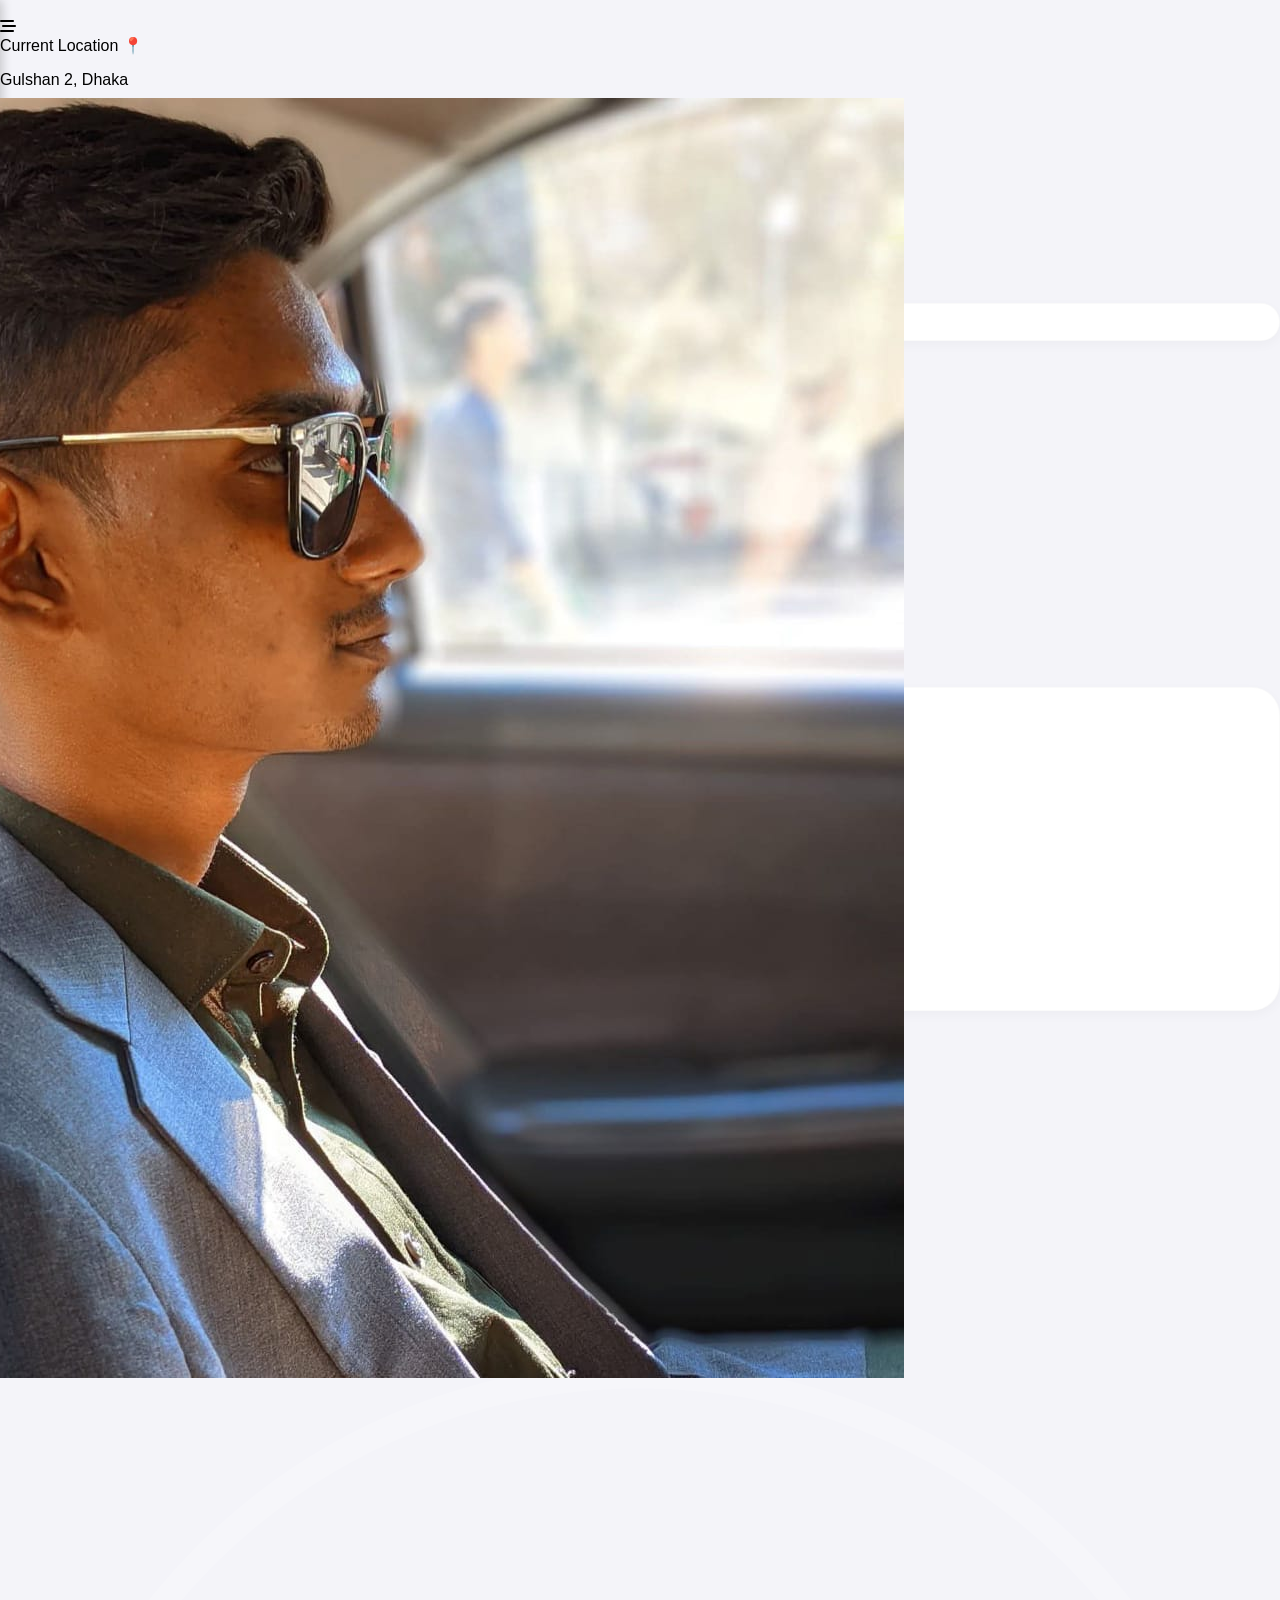
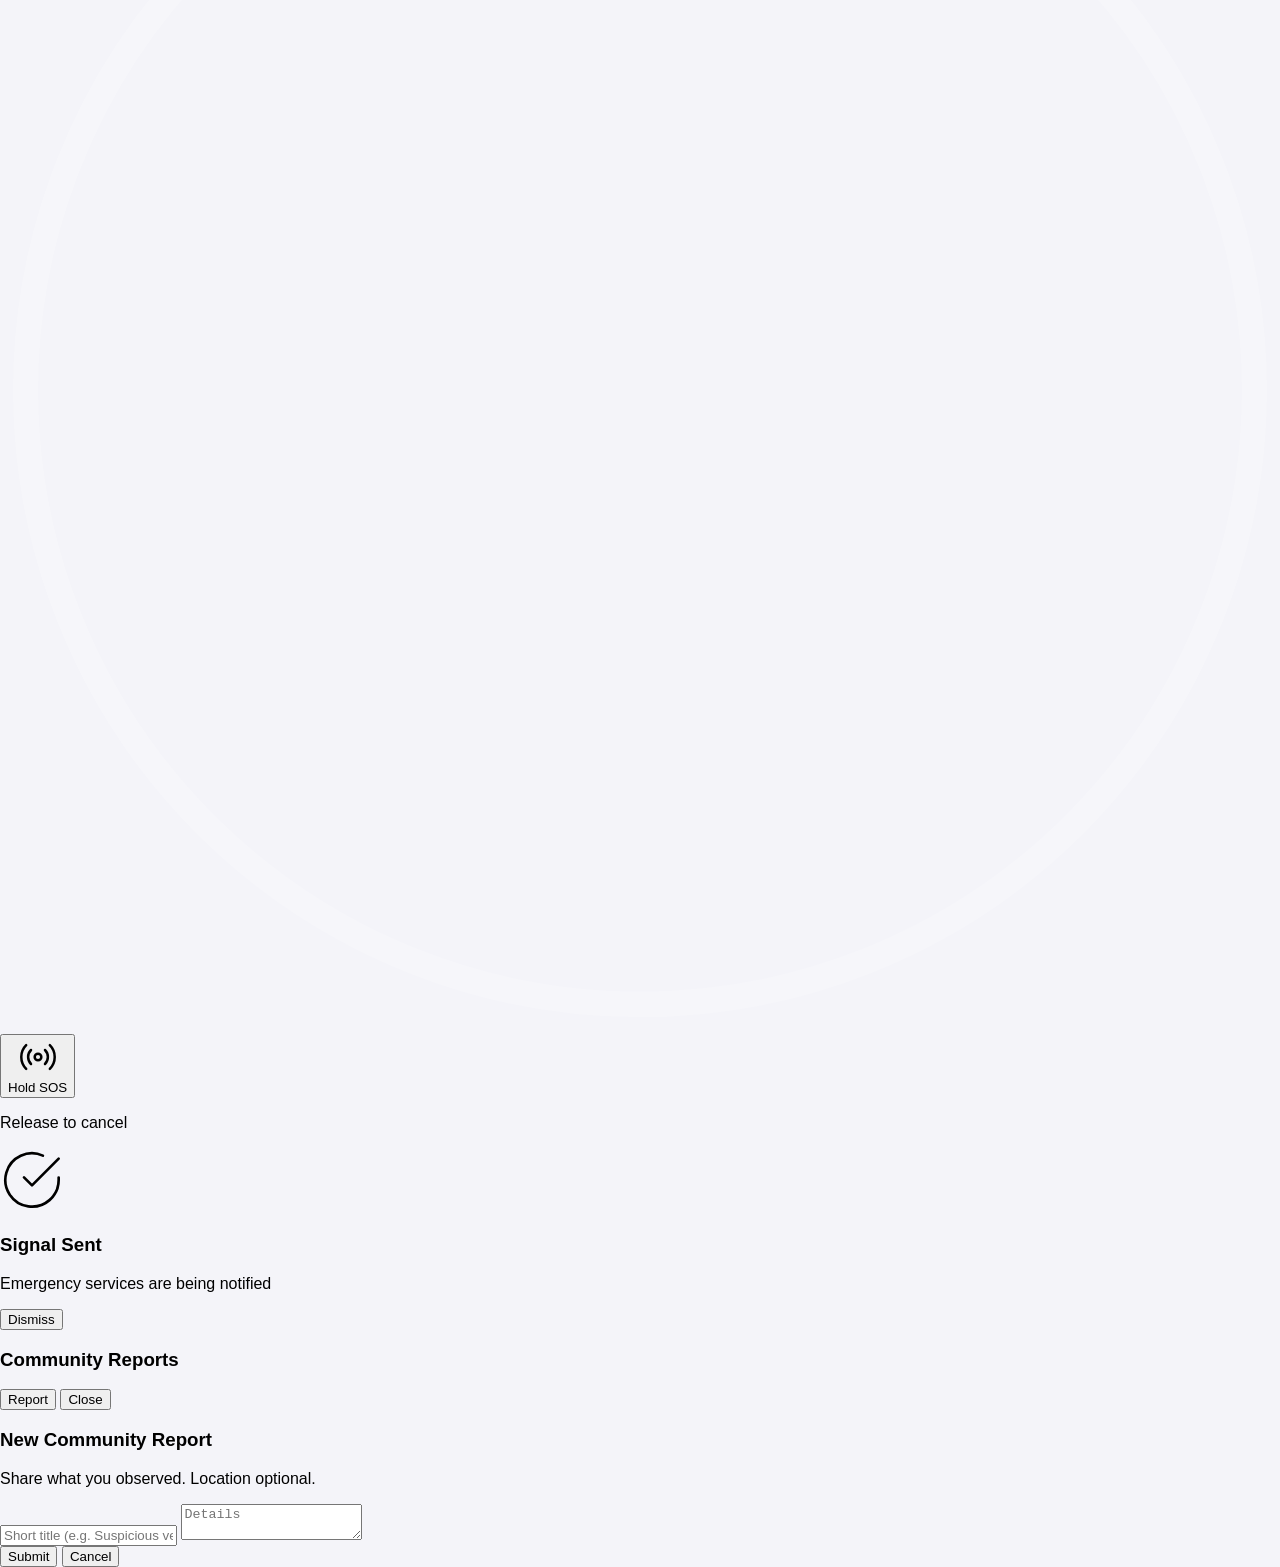
==== index.html @ ed573166 "Update index.html" ====
<!DOCTYPE html>
<html lang="en" class="light">
<head>
    <meta charset="UTF-8">
    <meta name="viewport" content="width=device-width, initial-scale=1.0, maximum-scale=1.0, user-scalable=no">
    <title>SelfProtect | Home</title>
    <link rel="shortcut icon" href="https://selfprotectapp.com/resources/common/self-p.png" type="image/x-icon">
    <script src="https://cdn.tailwindcss.com"></script>
    <link rel="stylesheet" href="https://cdnjs.cloudflare.com/ajax/libs/font-awesome/6.4.0/css/all.min.css">
    <link rel="stylesheet" href="css/style.css">
    <link rel="stylesheet" href="css/menu.css">
    <script src="js/app.js" defer></script>
    <script src="js/data.js"></script>  
    <script src="js/sidebar.js"></script>
    <!--Config For Tailwind -->
  <script>
        tailwind.config = {
            darkMode: 'class',
            theme: {
                extend: {
                    colors: {
                        primary: "#FF3B30",
                        secondary: "#1A1A1A",
                        accent: "#007AFF",
                        bgGray: "#F2F4F7"
                    },
                    borderRadius: { '3xl': '24px', '4xl': '32px' }
                }
            }
        }
    </script>
</head>
<body class="bg-bgGray dark:bg-black text-zinc-900 dark:text-white antialiased overflow-hidden">
 

    <div  class="flex left flex-col h-screen max-w-md mx-auto bg-white dark:bg-zinc-950 shadow-2xl relative overflow-hidden border-x border-zinc-100 dark:border-zinc-900">


  
  <br> 
        <!-- Header -->
        <header class="bg-white dark:bg-zinc-950 px-5 pt-4 pb-3 flex items-center justify-between sticky top-0 z-40">
            <div class="flex items-center gap-3">
    <!-- Toggle Button (Floating) -->
<div id="side-toggle" 
     onclick="toggleSideBar()" 
     class="fixed top-4 left-4 z-[110] w-12 h-12 bg-white dark:bg-zinc-900 shadow-xl shadow-blue-500/10 border border-zinc-100 dark:border-zinc-800 rounded-2xl flex items-center justify-center cursor-pointer text-zinc-600 dark:text-zinc-400 hover:text-blue-600 transition-all active:scale-90 md:hidden" 
     role="button" 
     aria-label="Toggle Navigation">
    <i class="fas fa-bars-staggered"></i>
</div>

<!-- Overlay -->
<div id="sidebar-overlay" 
     onclick="toggleSideBar()" 
     class="fixed inset-0 bg-zinc-950/40 backdrop-blur-sm z-[90] opacity-0 pointer-events-none transition-opacity duration-300 md:hidden">
</div>

<!-- Sidebar Menu -->
<nav class="sidebar fixed left-0 top-0 h-full w-72 bg-white dark:bg-zinc-950 border-r border-zinc-100 dark:border-zinc-900 z-[100] flex flex-col -translate-x-full md:translate-x-0 transition-transform duration-300 ease-in-out" id="sidebar">
    
    <!-- Branding Section -->
    <div class="px-8 py-6 flex items-center gap-3">
        <img
            src="https://selfprotectapp.com/resources/common/self-p.png"
            alt="Self Protect Logo"
            class="w-8 h-8 object-contain" >
        <span class="text-sm font-black text-zinc-900 dark:text-white uppercase tracking-wider">
            Self Protect
        </span>
    </div>

    <!-- Profile Quick Access -->
    <div class="px-6 pb-2">
        <div class="flex items-center gap-3 p-2 rounded-2xl hover:bg-zinc-100 dark:hover:bg-zinc-900 transition-colors cursor-pointer group" onclick="switchView('profile')">
            <div class="relative">
                <div class="w-10 h-10 rounded-full bg-gradient-to-tr from-blue-600 to-indigo-400 flex items-center justify-center text-white font-bold text-sm shadow-lg shadow-blue-500/20">
                   <img src="img/icon/profile/nahid.jpg" 
                     class="relative w-full h-full rounded-[38px] border-[3px] border-white dark:border-zinc-800 shadow-xl object-cover" 
                     alt="Nahid">
                </div>
                <div class="absolute bottom-0 right-0 w-3 h-3 bg-emerald-500 border-2 border-white dark:border-zinc-950 rounded-full"></div>
            </div>
            <div class="flex-1">
                <h4 class="text-sm font-black text-zinc-900 dark:text-white leading-none">NAHID</h4>
                <p class="text-[10px] text-zinc-400 font-bold uppercase mt-1 tracking-wider">Verified Responder</p>
            </div>
        </div>
    </div>

    <div class="flex-1 overflow-y-auto px-4 py-4 space-y-6">
        
        <!-- Main Navigation -->
        <div>
            <p class="px-4 text-[10px] font-black text-zinc-400 uppercase tracking-[0.2em] mb-3">Main Menu</p>
            <ul class="space-y-1">
                <li>
                    <button onclick="switchView('home')" class="w-full flex items-center gap-3 px-4 py-3 text-zinc-600 dark:text-zinc-400 hover:bg-zinc-100 dark:hover:bg-zinc-900 rounded-2xl transition-all font-bold text-sm group text-left">
                        <i class="fas fa-th-large w-5 group-hover:text-blue-600 transition-colors"></i> 
                        <span>Dashboard</span>
                    </button>
                </li>
                <li>
                    <button onclick="switchView('feed')" class="w-full flex items-center gap-3 px-4 py-3 text-zinc-600 dark:text-zinc-400 hover:bg-zinc-100 dark:hover:bg-zinc-900 rounded-2xl transition-all font-bold text-sm group text-left">
                        <i class="fas fa-rss w-5 group-hover:text-blue-600 transition-colors"></i> 
                        <span>Safety Feed</span>
                        <span class="ml-auto w-2 h-2 bg-red-500 rounded-full"></span>
                    </button>
                </li>
                <li>
                    <button onclick="switchView('messenger')" class="w-full flex items-center gap-3 px-4 py-3 text-zinc-600 dark:text-zinc-400 hover:bg-zinc-100 dark:hover:bg-zinc-900 rounded-2xl transition-all font-bold text-sm group text-left">
                        <i class="fas fa-comment-dots w-5 group-hover:text-blue-600 transition-colors"></i> 
                        <span>Messages</span>
                    </button>
                </li>
            </ul>
        </div>

        <!-- System & Privacy Section -->
        <div>
            <p class="px-4 text-[10px] font-black text-zinc-400 uppercase tracking-[0.2em] mb-3">Help & Settings</p>
            <ul class="space-y-1">
                <li>
                    <button onclick="switchView('settings')" class="w-full flex items-center gap-3 px-4 py-3 text-zinc-600 dark:text-zinc-400 hover:bg-zinc-100 dark:hover:bg-zinc-900 rounded-2xl transition-all font-bold text-sm group text-left">
                        <i class="fas fa-cog w-5 group-hover:text-zinc-900 dark:group-hover:text-white transition-colors"></i> 
                        <span>Settings & Privacy</span>
                    </button>
                </li>
                <li>
                    <button class="w-full flex items-center gap-3 px-4 py-3 text-zinc-600 dark:text-zinc-400 hover:bg-zinc-100 dark:hover:bg-zinc-900 rounded-2xl transition-all font-bold text-sm group text-left">
                        <i class="fas fa-question-circle w-5 group-hover:text-zinc-900 dark:group-hover:text-white transition-colors"></i> 
                        <span>Help & Support</span>
                    </button>
                </li>
                <li>
                    <button class="w-full flex items-center gap-3 px-4 py-3 text-zinc-600 dark:text-zinc-400 hover:bg-zinc-100 dark:hover:bg-zinc-900 rounded-2xl transition-all font-bold text-sm group text-left">
                        <i class="fas fa-moon w-5 group-hover:text-zinc-900 dark:group-hover:text-white transition-colors"></i> 
                        <span>Display & Accessibility</span>
                    </button>
                </li>
            </ul>
        </div>
    </div>

    <!-- Footer Action -->
    <div class="p-4 border-t border-zinc-100 dark:border-zinc-900">
        <button onclick="handleLogout()" class="w-full flex items-center gap-3 px-4 py-4 text-red-500 hover:bg-red-50 dark:hover:bg-red-500/10 rounded-2xl transition-all font-bold text-sm">
            <div class="w-8 h-8 rounded-full bg-red-100 dark:bg-red-500/20 flex items-center justify-center">
                <i class="fas fa-sign-out-alt"></i>
            </div>
            <span>Log Out</span>
        </button>
        <p class="text-center text-[9px] font-black text-zinc-400 uppercase tracking-tighter mt-4">
            SafetyNet v2.4.0 • 2025
        </p>
    </div>
</nav>

<script>
    function toggleSideBar() {
        const sidebar = document.getElementById('sidebar');
        const overlay = document.getElementById('sidebar-overlay');
        if (!sidebar) return;
        
        const isOpen = sidebar.classList.contains('translate-x-0');

        if (isOpen) {
            sidebar.classList.remove('translate-x-0');
            sidebar.classList.add('-translate-x-full');
            if (overlay) overlay.classList.add('opacity-0', 'pointer-events-none');
        } else {
            sidebar.classList.remove('-translate-x-full');
            sidebar.classList.add('translate-x-0');
            if (overlay) overlay.classList.remove('opacity-0', 'pointer-events-none');
        }
    }

    function handleLogout() {
        const confirmed = confirm("Are you sure you want to log out?");
        if (confirmed) {
            console.log("User logged out");
        }
    }

    /**
     * Updated switchView function to be more robust.
     * It looks for sections with class 'view' and IDs like 'view-dashboard', 'view-explore', etc.
     */
    function switchView(viewId) {
        console.log("Switching to view:", viewId);
        
        // 1. Hide all elements with the class 'view'
        const allViews = document.querySelectorAll('.view');
        allViews.forEach(v => {
            v.classList.add('hidden');
            // Support for apps using style display instead of Tailwind hidden class
            v.style.display = 'none'; 
        });

        // 2. Show the target view
        const target = document.getElementById('view-' + viewId) || document.getElementById(viewId);
        if (target) {
            target.classList.remove('hidden');
            target.style.display = 'block'; // Or whatever your default display is
            
            // Scroll to top of the new view
            window.scrollTo({ top: 0, behavior: 'smooth' });
        } else {
            console.warn("View not found: " + viewId);
        }
        
        // 3. Auto-close sidebar on mobile after selecting a view
        if (window.innerWidth < 768) {
            const sidebar = document.getElementById('sidebar');
            if (sidebar && sidebar.classList.contains('translate-x-0')) {
                toggleSideBar();
            }
        }
    }
</script>

    <!-- Page Content -->
 

              
                <div onclick="switchView('explore')" role="button" tabindex="0" style="cursor:pointer">
                    <div class="flex items-center gap-1">
                        <span class="text-[10px] font-bold text-zinc-400 uppercase tracking-tighter">Current Location</span>
                        <span>📍</span>
                    </div>
                    <p id="headerLocation" class="text-sm font-extrabold text-zinc-900 dark:text-white leading-tight">Gulshan 2, Dhaka</p>
                </div>
            </div>

         
            <!-- Toast container (kept separate) -->
            <div class="flex gap-2">
<button onclick="switchView('messenger')" class="w-10 h-10 rounded-full bg-zinc-50 dark:bg-zinc-900 flex items-center justify-center relative tap-active" aria-label="Notifications">
                    <i class="fas fa-message text-zinc-600 dark:text-zinc-400"></i>
                    <span id="notifBadge" class="absolute top-3 right-3 w-2 h-2 bg-primary rounded-full border-2 border-white dark:border-zinc-950"></span>
                </button>

                  <button onclick="switchView('notifications') " class="w-10 h-10 rounded-full bg-zinc-50 dark:bg-zinc-900 flex items-center justify-center relative tap-active" aria-label="Notifications">
                    <i class="far fa-bell text-zinc-600 dark:text-zinc-400"></i>
                    <span id="notifBadge" class="absolute top-3 right-3 w-2 h-2 bg-primary rounded-full border-2 border-white dark:border-zinc-950"></span>
                </button>
                <button onclick="switchView('settings')" class="w-10 h-10 rounded-full bg-zinc-50 dark:bg-zinc-900 flex items-center justify-center relative tap-active" aria-label="Notifications">
                    <i class="fas fa-gear text-zinc-600 dark:text-zinc-400"></i>
                    <span id="notifBadge" class="absolute top-3 right-3 w-2 h-2 bg-primary rounded-full border-2 border-white dark:border-zinc-950"></span>
                </button>
              
            </div>
        </header>

        <!-- Dynamic Views Container -->
        <main class="flex-1 overflow-y-auto no-scrollbar pb-32 px-5">
            
            <!-- VIEW: PROFILE -->
                  <section id="view-profile" class="view py-4">
            
            <!-- AVATAR DESIGN ( Style Highlight) -->
            <div class="relative w-28 h-28 mx-auto mb-5">
                <div class="absolute inset-0 bg-primary/20 rounded-[40px] blur-xl"></div>
                <img src="img/icon/profile/nahid.jpg" 
                     class="relative w-full h-full rounded-[38px] border-[3px] border-white dark:border-zinc-800 shadow-xl object-cover" 
                     alt="Nahid">
                <button class="absolute -bottom-1 -right-1 bg-primary text-white w-9 h-9 rounded-xl flex items-center justify-center border-[3px] border-white dark:border-[#0A0A0A] shadow-md tap-active">
                    <i class="fas fa-camera text-[10px]"></i>
                </button>
            </div>
            
            <h2 class="text-2xl font-black tracking-tight mb-1 " align="center">Nahid</h2>
            <div class="flex items-center justify-center gap-2 mb-8">
                <div class="flex items-center gap-1.5 bg-zinc-100 dark:bg-zinc-900 px-3 py-1.5 rounded-full">
                    <i class="fas fa-crown text-[10px] text-yellow-500"></i>
                    <span class="text-[10px] font-black text-zinc-500 uppercase tracking-widest">Elite Badge</span>
                </div>
            </div>
            
            <!-- QUICK SERVICE STATS -->
            <div class="grid grid-cols-4 gap-2 mb-8">
                <div class="text-center">
                    <p class="text-lg font-black tracking-tighter">128</p>
                    <p class="text-[9px] font-bold text-zinc-400 uppercase">Alerts</p>
                </div>
                <div class="text-center border-l border-zinc-100 dark:border-zinc-800">
                    <p class="text-lg font-black tracking-tighter">4.9</p>
                    <p class="text-[9px] font-bold text-zinc-400 uppercase">Rating</p>
                </div>
                <div class="text-center border-l border-zinc-100 dark:border-zinc-800">
                    <p class="text-lg font-black tracking-tighter">1.4s</p>
                    <p class="text-[9px] font-bold text-zinc-400 uppercase">Latency</p>
                </div>
                <div class="text-center border-l border-zinc-100 dark:border-zinc-800">
                    <p class="text-lg font-black tracking-tighter">#42</p>
                    <p class="text-[9px] font-bold text-zinc-400 uppercase">Global</p>
                </div>
            </div>

            <!-- PERFORMANCE ANALYTICS (Horizontal Scroll) -->
            <div class="text-left mb-8">
                <h3 class="text-[11px] font-extrabold uppercase tracking-[0.15em] text-zinc-400 px-1 mb-4">Activity Insights</h3>
                <div class="flex gap-4 overflow-x-auto custom-scrollbar pb-4 -mx-1 px-1">
                    <div class="flex-none w-64 p-5 bg-zinc-900 text-white rounded-[32px] shadow-lg relative overflow-hidden group">
                        <div class="absolute -right-4 -top-4 w-24 h-24 bg-primary/20 rounded-full blur-2xl"></div>
                        <p class="text-[10px] font-bold opacity-60 uppercase mb-2">Safety Score</p>
                        <div class="flex items-end justify-between">
                            <p class="text-4xl font-black">98.4<span class="text-sm font-bold opacity-40 ml-1">%</span></p>
                            <div class="text-right">
                                <p class="text-[10px] font-black text-emerald-400">+2.4%</p>
                                <p class="text-[8px] font-medium opacity-40 uppercase">vs last week</p>
                            </div>
                        </div>
                    </div>
                    <div class="flex-none w-48 p-5 bg-white dark:bg-zinc-900 border border-zinc-100 dark:border-zinc-800 rounded-[32px] shadow-sm">
                        <p class="text-[10px] font-bold text-zinc-400 uppercase mb-2">Response Time</p>
                        <p class="text-2xl font-black">1.42s</p>
                        <div class="w-full bg-zinc-100 dark:bg-zinc-800 h-1.5 rounded-full mt-3">
                            <div class="bg-primary h-full w-[85%] rounded-full"></div>
                        </div>
                    </div>
                </div>
            </div>

            <!-- SERVICE OPTIONS -->
            <div class="text-left space-y-3 mb-8">
                <h3 class="text-[11px] font-extrabold uppercase tracking-[0.15em] text-zinc-400 px-1 mb-4">Core Services</h3>
                
                <div class="grid grid-cols-1 gap-3">
                    <button class="w-full p-4 bg-white dark:bg-zinc-900 rounded-[28px] border border-zinc-100 dark:border-zinc-800 flex items-center justify-between tap-active shadow-sm">
                        <div class="flex items-center gap-4">
                            <div class="w-12 h-12 rounded-2xl bg-orange-50 dark:bg-orange-950/30 text-orange-500 flex items-center justify-center service-icon">
                                <i class="fas fa-file-shield text-lg"></i>
                            </div>
                            <div>
                                <p class="text-sm font-bold tracking-tight">Incident Logs</p>
                                <p class="text-[10px] text-zinc-400 font-medium">History of all alerts & reports</p>
                            </div>
                        </div>
                        <i class="fas fa-chevron-right text-[10px] text-zinc-300"></i>
                    </button>

                    <button class="w-full p-4 bg-white dark:bg-zinc-900 rounded-[28px] border border-zinc-100 dark:border-zinc-800 flex items-center justify-between tap-active shadow-sm">
                        <div class="flex items-center gap-4">
                            <div class="w-12 h-12 rounded-2xl bg-emerald-50 dark:bg-emerald-950/30 text-emerald-500 flex items-center justify-center service-icon">
                                <i class="fas fa-map-marked-alt text-lg"></i>
                            </div>
                            <div>
                                <p class="text-sm font-bold tracking-tight">Trusted Geozones</p>
                                <p class="text-[10px] text-zinc-400 font-medium">Auto-safety in home/work zones</p>
                            </div>
                        </div>
                        <i class="fas fa-chevron-right text-[10px] text-zinc-300"></i>
                    </button>
                </div>
            </div>

            <!-- PROFILE SETTINGS & EDIT (NEW SECTION) -->
            <div class="text-left space-y-3 mb-8">
                <div class="flex items-center justify-between px-1 mb-4">
                    <h3 class="text-[11px] font-extrabold uppercase tracking-[0.15em] text-zinc-400">Profile Settings</h3>
                    <button class="text-[10px] font-bold text-accent uppercase tracking-wider">Update All</button>
                </div>
                
                <div class="grid grid-cols-1 gap-3">
                    <!-- Edit Personal Info -->
                    <button class="w-full p-4 bg-white dark:bg-zinc-900 rounded-[28px] border border-zinc-100 dark:border-zinc-800 flex items-center justify-between tap-active shadow-sm">
                        <div class="flex items-center gap-4">
                            <div class="w-12 h-12 rounded-2xl bg-zinc-50 dark:bg-zinc-800 text-zinc-600 dark:text-zinc-400 flex items-center justify-center">
                                <i class="fas fa-user-edit text-lg"></i>
                            </div>
                            <div class="text-left">
                                <p class="text-sm font-bold tracking-tight">Personal Information</p>
                                <p class="text-[10px] text-zinc-400 font-medium">Edit name, phone, and email</p>
                            </div>
                        </div>
                        <i class="fas fa-chevron-right text-[10px] text-zinc-300"></i>
                    </button>

                    <!-- Account Security -->
                    <button class="w-full p-4 bg-white dark:bg-zinc-900 rounded-[28px] border border-zinc-100 dark:border-zinc-800 flex items-center justify-between tap-active shadow-sm">
                        <div class="flex items-center gap-4">
                            <div class="w-12 h-12 rounded-2xl bg-zinc-50 dark:bg-zinc-800 text-zinc-600 dark:text-zinc-400 flex items-center justify-center">
                                <i class="fas fa-key text-lg"></i>
                            </div>
                            <div class="text-left">
                                <p class="text-sm font-bold tracking-tight">Security & Password</p>
                                <p class="text-[10px] text-zinc-400 font-medium">Update password & 2FA</p>
                            </div>
                        </div>
                        <i class="fas fa-chevron-right text-[10px] text-zinc-300"></i>
                    </button>
                </div>
            </div>

            <!-- PREMIUM PROMO -->
            <div class="relative overflow-hidden p-6 bg-primary rounded-[35px] mb-8 tap-active shadow-xl shadow-primary/20 group">
                <div class="absolute -right-4 -top-4 w-32 h-32 bg-white/20 rounded-full blur-2xl"></div>
                <div class="relative z-10 flex items-center justify-between text-white">
                    <div class="text-left">
                        <p class="text-[10px] font-black uppercase tracking-widest opacity-80 mb-1">Protection Upgrade</p>
                        <p class="text-xl font-black">SelfProtect Premium</p>
                        <p class="text-[10px] font-bold opacity-70 mt-1">Unlock 24/7 Dedicated Monitoring</p>
                    </div>
                    <div class="w-12 h-12 bg-white/20 rounded-2xl flex items-center justify-center backdrop-blur-md">
                        <i class="fas fa-arrow-right"></i>
                    </div>
                </div>
            </div>

            <!-- BRANDING & PARTNER SECTION -->
            <div class="mt-12 py-8 border-t border-zinc-100 dark:border-zinc-900">
                <div class="flex flex-col items-center">
                    <div class="flex items-center gap-2 mb-4">
                        <div class="w-6 h-6 bg-gray rounded flex items-center justify-center shadow-lg shadow-primary/20">
                        <img width="20px" height="20px" src="https://selfprotectapp.com/resources/common/self-p.png
                            " alt="SelfProtect logo">
                        </div>
                        <p class="text-sm font-black face-agra tracking-tighter uppercase "> Self Protect  </p>
                    </div>
                    
                    <p class="text-[10px] text-zinc-400 font-medium max-w-[200px] leading-relaxed mb-6">
                       Emergency Public Safety App
                    </p>
                    
                    <!-- <div class="flex items-center gap-6 opacity-20 grayscale mb-6">
                        <i class="fab fa-apple text-xl"></i>
                        <i class="fab fa-google-play text-lg"></i>
                        <i class="fas fa-shield-halved text-lg"></i>
                    </div> -->
<!--social media-->
                    <div class="flex items-center gap-6 opacity-20 grayscale mb-6">
                        <a href="https://www.facebook.com/SelfProtectApp" target="_blank">
                          <i class="fab fa-facebook text-xl">   </i> 
                        </a> 

                        <a href="https://www.instagram.com/selfprotectapp" target="_blank">
                            <i class="fab fa-instagram text-lg"></i>
                        </a>
                        <a href="https://www.selfprotectapp.com" target="_blank">
                            <i class="fas fa-globe text-lg"></i>
                        </a>
                    </div>
                    <div class="bg-zinc-50 dark:bg-zinc-900/50 px-4 py-2 rounded-full border border-zinc-100 dark:border-zinc-800">
                        <p class="text-[8px] font-bold text-zinc-400 tracking-[0.2em] uppercase">Trusted by 10k+ Users </p>
                    </div>

                    <br>

                  <div class="bg-zinc-50 dark:bg-zinc-900/50 px-6 py-2 rounded-full border border-zinc-100 dark:border-zinc-800">
  <a href="https://www.winkytech.com" class="flex items-center gap-2">
    <span class="font-bold text-[8px] text-zinc-400 tracking-[0.2em] uppercase">
      Developed By
    </span>
    <img
      src="img/icon/winkylogo.jpg"
      alt="Winky Tech Limited"
      class="w-6 h-6 object-contain"
    />
  </a>
</div>

                </div>
            </div>

            <!-- <button class="w-full p-4 mt-8 text-zinc-300 font-bold uppercase text-[9px] tracking-[0.3em] hover:text-primary transition-colors">
                Logout
            </button> -->
            
            <p class="mt-6 text-[8px] font-medium text-zinc-300 uppercase tracking-widest opacity-40">Version 4.2.1 • Build 12212025-1202</p>

        </section>
<!-- VIEW: TACTICAL MESSENGER -->
<section id="view-messenger" class="view py-4">
    <div class="flex items-center justify-between mb-8">
        <div>
            <h2 class="text-2xl font-black italic uppercase leading-none mb-1 text-zinc-900 dark:text-white">Messenger</h2>
            <p class="text-[10px] font-bold text-zinc-400 uppercase tracking-widest">End-to-End Encrypted Comms</p>
        </div>
        <div class="flex gap-2">
            <button class="w-10 h-10 bg-zinc-100 dark:bg-zinc-800 rounded-2xl flex items-center justify-center text-zinc-500 tap-active">
                <i class="fas fa-search text-xs"></i>
            </button>
            <button class="w-10 h-10 bg-emerald-500 text-white rounded-2xl flex items-center justify-center tap-active shadow-lg shadow-emerald-500/20">
                <i class="fas fa-edit text-xs"></i>
            </button>
        </div>
    </div>

    <!-- Active Conversations List -->
    <div class="space-y-1 mb-8">
        <p class="text-[10px] font-black text-zinc-400 uppercase tracking-widest px-4 mb-3">Priority Channels</p>
        
        <!-- Group Chat -->
        <div class="bg-emerald-50 dark:bg-emerald-900/10 p-4 rounded-[32px] border border-emerald-100 dark:border-emerald-800/50 flex items-center gap-4 tap-active">
            <div class="relative">
                <div class="w-12 h-12 bg-emerald-500 rounded-[20px] flex items-center justify-center text-white text-lg">
                    <i class="fas fa-users"></i>
                </div>
                <div class="absolute -top-1 -right-1 w-5 h-5 bg-red-600 border-2 border-white dark:border-zinc-900 rounded-full flex items-center justify-center text-[8px] font-black text-white">3</div>
            </div>
            <div class="flex-1 overflow-hidden">
                <div class="flex justify-between items-center mb-1">
                    <h3 class="text-sm font-black text-zinc-900 dark:text-white truncate">Family Circle</h3>
                    <span class="text-[9px] font-bold text-emerald-600 uppercase">Live</span>
                </div>
                <p class="text-[11px] text-zinc-500 truncate font-medium">John: Just checked the perimeter, all clear.</p>
            </div>
        </div>

        <!-- Direct Contact -->
        <div class="p-4 rounded-[32px] flex items-center gap-4 tap-active hover:bg-zinc-50 dark:hover:bg-zinc-800/50 transition-colors">
            <div class="relative">
                <img src="https://api.dicebear.com/7.x/avataaars/svg?seed=Marcus" class="w-12 h-12 rounded-[20px] bg-zinc-100">
                <div class="absolute bottom-0 right-0 w-3 h-3 bg-red-500 border-2 border-white dark:border-zinc-900 rounded-full"></div>
            </div>
            <div class="flex-1 overflow-hidden">
                <div class="flex justify-between items-center mb-1">
                    <h3 class="text-sm font-black text-zinc-900 dark:text-white truncate">Marcus V.</h3>
                    <span class="text-[9px] font-bold text-zinc-400">14:02</span>
                </div>
                <p class="text-[11px] text-red-500 font-bold italic truncate">SOS: I need backup at Sector 4!</p>
            </div>
        </div>

        <!-- Direct Contact -->
        <div class="p-4 rounded-[32px] flex items-center gap-4 tap-active hover:bg-zinc-50 dark:hover:bg-zinc-800/50 transition-colors">
            <div class="relative">
                <img src="https://api.dicebear.com/7.x/avataaars/svg?seed=Elena" class="w-12 h-12 rounded-[20px] bg-zinc-100">
                <div class="absolute bottom-0 right-0 w-3 h-3 bg-zinc-300 border-2 border-white dark:border-zinc-900 rounded-full"></div>
            </div>
            <div class="flex-1 overflow-hidden">
                <div class="flex justify-between items-center mb-1">
                    <h3 class="text-sm font-black text-zinc-900 dark:text-white truncate">Elena Rodriguez</h3>
                    <span class="text-[9px] font-bold text-zinc-400">09:15</span>
                </div>
                <p class="text-[11px] text-zinc-400 truncate font-medium">Thanks for the supplies earlier.</p>
            </div>
        </div>
    </div>

    <!-- Active Chat Preview (Simulated Window) -->
    <div class="bg-white dark:bg-zinc-900 rounded-[40px] border border-zinc-100 dark:border-zinc-800 shadow-2xl overflow-hidden flex flex-col h-[400px]">
        <!-- Chat Header -->
        <div class="p-4 border-b border-zinc-100 dark:border-zinc-800 flex items-center gap-3">
            <img src="https://api.dicebear.com/7.x/avataaars/svg?seed=Sarah" class="w-8 h-8 rounded-full bg-zinc-100">
            <div>
                <p class="text-xs font-black text-zinc-900 dark:text-white uppercase italic">Sarah Jenkins</p>
                <p class="text-[8px] font-bold text-emerald-500 uppercase tracking-widest">Online • Encrypted</p>
            </div>
        </div>

        <!-- Chat History -->
        <div class="flex-1 p-6 space-y-4 overflow-y-auto scrollbar-hide">
            <div class="flex flex-col items-start gap-1">
                <div class="bg-zinc-100 dark:bg-zinc-800 p-4 rounded-[20px] chat-bubble-received max-w-[80%]">
                    <p class="text-xs font-medium text-zinc-700 dark:text-zinc-300">Are you safely back at the shelter? The storm is picking up.</p>
                </div>
                <span class="text-[8px] font-bold text-zinc-400 px-2">14:20</span>
            </div>

            <div class="flex flex-col items-end gap-1">
                <div class="bg-zinc-900 dark:bg-emerald-600 p-4 rounded-[20px] chat-bubble-sent max-w-[80%]">
                    <p class="text-xs font-medium text-white">Yes, just arrived. I have enough supplies for 48 hours.</p>
                </div>
                <div class="flex items-center gap-1 px-2">
                    <span class="text-[8px] font-bold text-zinc-400">14:21</span>
                    <i class="fas fa-check-double text-[8px] text-emerald-500"></i>
                </div>
            </div>
        </div>

        <!-- Chat Input -->
        <div class="p-4 bg-zinc-50 dark:bg-zinc-800/50">
            <div class="flex gap-2">
                <button class="w-10 h-10 rounded-2xl bg-white dark:bg-zinc-900 text-zinc-400 flex items-center justify-center tap-active border border-zinc-100 dark:border-zinc-700">
                    <i class="fas fa-paperclip text-xs"></i>
                </button>
                <div class="flex-1 relative">
                    <input type="text" placeholder="Send tactical data..." class="w-full bg-white dark:bg-zinc-900 py-3 px-5 rounded-[20px] text-xs font-bold border border-zinc-100 dark:border-zinc-700 outline-none focus:border-emerald-500 transition-colors">
                </div>
                <button class="w-10 h-10 rounded-2xl bg-zinc-900 dark:bg-emerald-500 text-white flex items-center justify-center tap-active">
                    <i class="fas fa-paper-plane text-xs"></i>
                </button>
            </div>
            <!-- Quick Action Shortcuts -->
            <div class="flex gap-2 mt-3 overflow-x-auto scrollbar-hide">
                <button class="shrink-0 px-3 py-1.5 bg-red-100 dark:bg-red-950/30 text-red-600 rounded-full text-[8px] font-black uppercase italic border border-red-200 dark:border-red-900/30">Quick SOS</button>
                <button class="shrink-0 px-3 py-1.5 bg-zinc-200 dark:bg-zinc-700 text-zinc-600 dark:text-zinc-300 rounded-full text-[8px] font-black uppercase italic">Send Location</button>
                <button class="shrink-0 px-3 py-1.5 bg-zinc-200 dark:bg-zinc-700 text-zinc-600 dark:text-zinc-300 rounded-full text-[8px] font-black uppercase italic">Safe Status</button>
            </div>
        </div>
    </div>
</section>
<!-- VIEW: EMERGENCY PROTOCOL -->
<section id="view-emergency" class="view py-4">
    <div class="flex items-center justify-between mb-8">
        <div>
            <h2 class="text-2xl font-black italic uppercase leading-none mb-1 text-red-600">Emergency Protocol</h2>
            <p class="text-[10px] font-bold text-zinc-400 uppercase tracking-widest">Emergency & SOS Hub</p>
        </div>
        <div class="flex gap-2">
             <button class="w-10 h-10 bg-zinc-100 dark:bg-zinc-800 rounded-2xl flex items-center justify-center text-zinc-500 tap-active">
                <i class="fas fa-plus text-xs"></i>
            </button>
        </div>
    </div>

    <!-- Active Emergencies in Network -->
    <div class="mb-8">
        <p class="text-[10px] font-black text-zinc-400 uppercase tracking-widest mb-4">Live Status (Network)</p>
        <div class="bg-red-50 dark:bg-red-950/20 p-6 rounded-[32px] border border-red-100 dark:border-red-900/30 flex items-center gap-5">
            <div class="w-16 h-16 rounded-full border-4 border-red-500 pulse-safety p-1">
                <img src="https://api.dicebear.com/7.x/avataaars/svg?seed=Marcus" class="w-full h-full rounded-full bg-zinc-200">
            </div>
            <div class="flex-1">
                <div class="flex items-center justify-between">
                    <h3 class="text-md font-black italic uppercase text-red-600">Marcus V.</h3>
                    <span class="text-[9px] font-black bg-red-600 text-white px-2 py-0.5 rounded-full animate-pulse">SOS ACTIVE</span>
                </div>
                <p class="text-[10px] font-bold text-zinc-500 mt-1">Location: Central Station Area</p>
                <div class="flex gap-2 mt-3">
                    <button class="flex-1 bg-red-600 text-white py-2 rounded-xl text-[9px] font-black uppercase italic">Go</button>
                    <button class="flex-1 bg-zinc-900 text-white py-2 rounded-xl text-[9px] font-black uppercase italic">Call Unit</button>
                </div>
            </div>
        </div>
    </div>

    <!-- Emergency Contacts Manager -->
    <div class="mb-8">
        <div class="flex items-center justify-between mb-4">
            <p class="text-[10px] font-black text-zinc-400 uppercase tracking-widest">Guardians (Managed)</p>
            <span class="text-[9px] font-bold text-zinc-400">2/5 Slots Used</span>
        </div>
        <div class="space-y-3">
            <div class="bg-white dark:bg-zinc-900 p-4 rounded-[28px] border border-zinc-100 dark:border-zinc-800 flex items-center justify-between group">
                <div class="flex items-center gap-4">
                    <img src="https://api.dicebear.com/7.x/avataaars/svg?seed=John" class="w-10 h-10 rounded-full bg-zinc-100">
                    <div>
                        <p class="text-sm font-black text-zinc-900 dark:text-white">John Jenkins</p>
                        <p class="text-[9px] font-bold text-zinc-400 uppercase">Spouse • Medical POA</p>
                    </div>
                </div>
                <button class="text-zinc-300 hover:text-red-500 transition-colors tap-active p-2">
                    <i class="fas fa-trash-alt text-xs"></i>
                </button>
            </div>
            <div class="bg-white dark:bg-zinc-900 p-4 rounded-[28px] border border-zinc-100 dark:border-zinc-800 flex items-center justify-between group">
                <div class="flex items-center gap-4">
                    <img src="https://api.dicebear.com/7.x/avataaars/svg?seed=Elena" class="w-10 h-10 rounded-full bg-zinc-100">
                    <div>
                        <p class="text-sm font-black text-zinc-900 dark:text-white">Elena Rodriguez</p>
                        <p class="text-[9px] font-bold text-zinc-400 uppercase">Family • Emergency Contact</p>
                    </div>
                </div>
                <button class="text-zinc-300 hover:text-red-500 transition-colors tap-active p-2">
                    <i class="fas fa-trash-alt text-xs"></i>
                </button>
            </div>
        </div>
    </div>

    <!-- Alert Actions -->
    <div class="grid grid-cols-2 gap-4">
        <button class="bg-zinc-100 dark:bg-zinc-800 p-6 rounded-[32px] text-center tap-active group">
            <div class="w-10 h-10 bg-zinc-200 dark:bg-zinc-700 rounded-full flex items-center justify-center mx-auto mb-3 text-zinc-600 group-hover:bg-emerald-500 group-hover:text-white transition-all">
                <i class="fas fa-bullhorn text-sm"></i>
            </div>
            <p class="text-[9px] font-black uppercase tracking-widest text-zinc-500">Silent Report</p>
        </button>
        <button class="bg-red-600 p-6 rounded-[32px] text-center tap-active shadow-xl shadow-red-600/30">
            <div class="w-10 h-10 bg-white/20 rounded-full flex items-center justify-center mx-auto mb-3 text-white">
                <i class="fas fa-exclamation-triangle text-sm"></i>
            </div>
            <p class="text-[9px] font-black uppercase tracking-widest text-white">Trigger SOS</p>
        </button>
    </div>
</section>



<!-- VIEW: COMMUNITY HUB -->
<section id="view-community" class="view py-4">
    <div class="flex items-center justify-between mb-8">
        <div>
            <h2 class="text-2xl font-black italic uppercase leading-none mb-1 text-emerald-600">Community</h2>
            <p class="text-[10px] font-bold text-zinc-400 uppercase tracking-widest">Neighborhood Safety Network</p>
        </div>
        <button class="bg-emerald-500/10 text-emerald-600 px-4 py-2 rounded-2xl text-[9px] font-black uppercase italic border border-emerald-500/20">
            Map View
        </button>
    </div>

    <!-- Reporting Tool -->
    <div class="bg-zinc-100 dark:bg-zinc-900 p-6 rounded-[32px] mb-8 border border-zinc-200 dark:border-zinc-800">
        <h3 class="text-xs font-black uppercase tracking-widest mb-4">Filter By Category</h3>
        <div class="grid grid-cols-4 gap-3">
            <button class="flex flex-col items-center gap-2 tap-active group">
                <div class="w-12 h-12 bg-white dark:bg-zinc-800 rounded-2xl flex items-center justify-center text-zinc-400 group-hover:text-amber-500 shadow-sm transition-all">
                    <i class="fas fa-fire text-lg"></i>
                </div>
                <span class="text-[8px] font-bold uppercase text-zinc-500">Fire</span>
            </button>
            <button class="flex flex-col items-center gap-2 tap-active group">
                <div class="w-12 h-12 bg-white dark:bg-zinc-800 rounded-2xl flex items-center justify-center text-zinc-400 group-hover:text-blue-500 shadow-sm transition-all">
                    <i class="fas fa-car-crash text-lg"></i>
                </div>
                <span class="text-[8px] font-bold uppercase text-zinc-500">Crash</span>
            </button>
            <button class="flex flex-col items-center gap-2 tap-active group">
                <div class="w-12 h-12 bg-white dark:bg-zinc-800 rounded-2xl flex items-center justify-center text-zinc-400 group-hover:text-purple-500 shadow-sm transition-all">
                    <i class="fas fa-user-shield text-lg"></i>
                </div>
                <span class="text-[8px] font-bold uppercase text-zinc-500">Police</span>
            </button>
            <button class="flex flex-col items-center gap-2 tap-active group">
                <div class="w-12 h-12 bg-white dark:bg-zinc-900 rounded-2xl flex items-center justify-center text-zinc-400 group-hover:text-red-500 shadow-sm transition-all">
                    <i class="fas fa-skull text-lg"></i>
                </div>
                <span class="text-[8px] font-bold uppercase text-zinc-500">Threat</span>
            </button>
        </div>
    </div>

    <!-- Community Feed -->
    <div class="space-y-4">
        <p class="text-[10px] font-black text-zinc-400 uppercase tracking-widest">Recent Activity (2km Radius)</p>
        
        <div class="bg-white dark:bg-zinc-900 p-5 rounded-[32px] border border-zinc-100 dark:border-zinc-800 shadow-sm tap-active">
            <div class="flex items-center justify-between mb-3">
                <div class="flex items-center gap-3">
                    <div class="w-8 h-8 rounded-full bg-zinc-100 p-1 flex items-center justify-center text-amber-500">
                        <i class="fas fa-exclamation-circle text-sm"></i>
                    </div>
                    <div>
                        <p class="text-xs font-black text-zinc-900 dark:text-white uppercase italic">Slippery Road</p>
                        <p class="text-[9px] font-bold text-zinc-400">Main St. • 5 mins ago</p>
                    </div>
                </div>
                <div class="flex items-center gap-1">
                    <i class="fas fa-arrow-up text-[8px] text-emerald-500"></i>
                    <span class="text-[10px] font-black text-zinc-900 dark:text-white">12</span>
                </div>
            </div>
            <p class="text-[11px] text-zinc-500 font-medium leading-relaxed">Oil spill near the intersection. Cleaning crew requested. Use alternate route if possible.</p>
        </div>

        <div class="bg-white dark:bg-zinc-900 p-5 rounded-[32px] border border-zinc-100 dark:border-zinc-800 shadow-sm tap-active">
            <div class="flex items-center justify-between mb-3">
                <div class="flex items-center gap-3">
                    <div class="w-8 h-8 rounded-full bg-zinc-100 p-1 flex items-center justify-center text-blue-500">
                        <i class="fas fa-lightbulb text-sm"></i>
                    </div>
                    <div>
                        <p class="text-xs font-black text-zinc-900 dark:text-white uppercase italic">Street Light Down</p>
                        <p class="text-[9px] font-bold text-zinc-400">Block B • 1 hour ago</p>
                    </div>
                </div>
                <div class="flex items-center gap-1">
                    <i class="fas fa-arrow-up text-[8px] text-zinc-300"></i>
                    <span class="text-[10px] font-black text-zinc-900 dark:text-white">4</span>
                </div>
            </div>
        </div>
    </div>
</section>
            <!-- VIEW: HOME -->
            <section id="view-home" class="view active py-4">
                    <!-- Safety Points (mobile style) -->
                    <div class="px-0 mt-0 mb-4">
                        <div class="bg-primary rounded-[32px] p-5 text-white flex items-center justify-between shadow-xl shadow-primary/20 relative overflow-hidden mb-4">
                            <i class="fas fa-shield-halved absolute -right-4 -bottom-4 text-8xl opacity-10 rotate-12"></i>
                            <div class="flex items-center gap-4 relative z-10">
                                <div class="w-12 h-12 bg-white/20 rounded-2xl flex items-center justify-center backdrop-blur-md">
                                    <i class="fas fa-crown text-xl"></i> 
                                

                              
                                </div>
                                   
                                <div>
                                    <p class="text-[10px] font-bold opacity-80 uppercase tracking-widest">Safety Points</p>
                                    <h2 id="homePoints" class="text-2xl font-black tabular-nums">12,450</h2>
                                    <b>Elite Badge</b>
                                </div>
                            </div>
                            <button onclick="showToast('Redeem not implemented')" class="bg-white text-primary px-4 py-2 rounded-2xl text-[10px] font-black uppercase shadow-sm tap-active relative z-10">Redeem</button>
                        </div>
                    </div>

                    <!-- Services grid (mobile layout) -->
                    <div class="px-0">
                        <div class="app-card p-6 mb-6">
                            <div class="grid grid-cols-4 gap-x-4 gap-y-7">
                                <button onclick="openSOSModal()" class="flex flex-col items-center gap-2 tap-active" aria-label="Trigger SOS">
                                    <div class="w-14 h-14 bg-red-50 dark:bg-red-500/10 rounded-2xl flex items-center justify-center text-primary border border-red-100 dark:border-red-500/20">
                                        <i class="fas fa-bell text-2xl"></i>
                                    </div>
                                    <span class="text-[11px] font-bold text-zinc-600 dark:text-zinc-300">SOS</span>
                                </button>
                                <button onclick="switchView('emergency')" class="flex flex-col items-center gap-2 tap-active">
                                    <div class="w-14 h-14 bg-blue-50 dark:bg-blue-500/10 rounded-2xl flex items-center justify-center text-blue-600 border border-blue-100 dark:border-blue-500/20">
                                        <i class="fa fa-address-book text-2xl"></i>
                                    </div>
                                    <span class="text-[11px] font-bold text-zinc-600 dark:text-zinc-300 text-center">Emergency</span>
                                </button>
                                <button onclick="switchView('circle')" class="flex flex-col items-center gap-2 tap-active">
                                    <div class="w-14 h-14 bg-emerald-50 dark:bg-emerald-500/10 rounded-2xl flex items-center justify-center text-emerald-600 border border-emerald-100 dark:border-emerald-500/20">
                                        <i class="fas fa-user-group text-2xl"></i>
                                    </div>
                                    <span class="text-[11px] font-bold text-zinc-600 dark:text-zinc-300">My Groups</span>
                                </button>
                                <button onclick="switchView('tracking')" class="flex flex-col items-center gap-2 tap-active">
                                    <div class="w-14 h-14 bg-orange-50 dark:bg-orange-500/10 rounded-2xl flex items-center justify-center text-orange-600 border border-orange-100 dark:border-orange-500/20">
                                        <i class="fa fa-location text-2xl"></i>
                                    </div>
                                    <span class="text-[11px] font-bold text-zinc-600 dark:text-zinc-300">Track User</span>
                                </button>
                                <button onclick="switchView('Medical')" class="flex flex-col items-center gap-2 tap-active">
                                    <div class="w-14 h-14 bg-purple-50 dark:bg-purple-500/10 rounded-2xl flex items-center justify-center text-purple-600 border border-purple-100 dark:border-purple-500/20">
                                        <i class="fas fa-truck-medical text-2xl"></i>
                                    </div>
                                    <span class="text-[11px] font-bold text-zinc-600 dark:text-zinc-300">Medical</span>
                                </button>
                                <button onclick="switchView('blood-bank')" class="flex flex-col items-center gap-2 tap-active">
                                    <div class="w-14 h-14 bg-amber-50 dark:bg-amber-500/10 rounded-2xl flex items-center justify-center text-amber-600 border border-amber-100 dark:border-amber-500/20">
                                        <i class="fas fa-droplet color-red text-2xl"></i>
                                    </div>
                                    <span class="text-[11px] font-bold text-zinc-600 dark:text-zinc-300">Blood Bank</span>
                                </button>
                                <button onclick="switchView('help-me')" class="flex flex-col items-center gap-2 tap-active">
                                    <div class="w-14 h-14 bg-zinc-100 dark:bg-zinc-800 rounded-2xl flex items-center justify-center text-zinc-600 dark:text-zinc-400">
                                        <i class="fas fa-hand text-2xl"></i>
                                    </div>
                                    <span class="text-[11px] font-bold text-zinc-600 dark:text-zinc-300">Help Me</span>
                                </button>

      <button onclick="switchView('help-others')" class="flex flex-col items-center gap-2 tap-active">
                                    <div class="w-14 h-14 bg-zinc-100 dark:bg-zinc-800 rounded-2xl flex items-center justify-center text-zinc-600 dark:text-zinc-400">
                                        <i class="fas fa-headset text-2xl"></i>
                                    </div>
                                    <span class="text-[11px] font-bold text-zinc-600 dark:text-zinc-300">Help Other</span>
                                </button>

                                    <button onclick="triggerService('999')" class="flex flex-col items-center gap-2 tap-active">
                                    <div class="w-14 h-14 bg-zinc-100 dark:bg-zinc-800 rounded-2xl flex items-center justify-center text-zinc-600 dark:text-zinc-400">
                                        <i class="fas fa-headset text-2xl"></i>
                                    </div>
                                    <span class="text-[11px] font-bold text-zinc-600 dark:text-zinc-300">999</span>
                                </button>


                                <button onclick="switchView('profile')" class="flex flex-col items-center gap-2 tap-active">
                                    <div class="w-14 h-14 bg-zinc-50 dark:bg-zinc-900 rounded-2xl flex items-center justify-center text-zinc-400 border border-dashed border-zinc-200 dark:border-zinc-800">
                                        <i class="fas fa-plus text-2xl"></i>
                                    </div>
                                    <span class="text-[11px] font-bold text-zinc-400">More</span>
                                </button>

                                
                            </div>
                        </div>
                    </div>

                    <!-- Banners carousel (mobile style) -->
                    <div class="mt-2 mb-4 px-0">
                        <div class="flex items-center justify-between px-1 mb-2">
                            <h3 class="text-sm font-extrabold uppercase tracking-tight text-zinc-900 dark:text-white">Live Safety Updates</h3>
                            <button class="text-[10px] text-primary font-black uppercase" onclick="switchView('explore')">View Map</button>
                        </div>
                        <div class="flex gap-4 overflow-x-auto px-1 no-scrollbar snap-x">
                            <div class="min-w-[280px] h-36 bg-zinc-900 rounded-[32px] p-6 flex flex-col justify-between text-white snap-center relative overflow-hidden tap-active">
                                <div class="relative z-10">
                                    <div class="bg-primary/20 text-primary border border-primary/30 px-3 py-1 rounded-full w-max text-[8px] font-black uppercase mb-2">High Alert</div>
                                    <h4 class="text-sm font-extrabold leading-tight">Protest near Shahbagh. <br>Police rerouting traffic.</h4>
                                </div>
                                <p class="text-[9px] opacity-60 font-medium">Updated 5 mins ago</p>
                                <i class="fas fa-radiation absolute -right-6 -bottom-6 text-9xl opacity-10 rotate-12"></i>
                            </div>
                            <div class="min-w-[280px] h-36 bg-white dark:bg-zinc-900 rounded-[32px] p-6 flex flex-col justify-between snap-center relative overflow-hidden border border-zinc-100 dark:border-zinc-800 tap-active shadow-sm">
                                <div class="relative z-10">
                                    <div class="bg-blue-100 text-blue-600 px-3 py-1 rounded-full w-max text-[8px] font-black uppercase mb-2">New Feature</div>
                                    <h4 class="text-sm font-extrabold leading-tight text-zinc-900 dark:text-white">Auto-Guardian <br>Arrival Alerts</h4>
                                </div>
                                <button onclick="triggerService('Guardian')" class="w-max bg-blue-600 text-white text-[9px] font-black px-4 py-2 rounded-xl relative z-10 uppercase">Setup Now</button>
                                <i class="fas fa-location-arrow absolute -right-6 -bottom-6 text-9xl text-blue-500 opacity-5 rotate-45"></i>
                            </div>
                        </div>
                    </div>

                    <!-- Active Monitoring List (mobile style) -->
                    <div class="px-0 mt-0">
                        <div class="app-card overflow-hidden p-0">
                            <div class="p-4 bg-zinc-50/50 dark:bg-white/5 border-b border-zinc-100 dark:border-zinc-800 flex items-center justify-between">
                                <h3 class="text-[11px] font-black uppercase tracking-widest text-zinc-500">Activity Feed </h3>
                                <i class="fas fa-plus-circle text-primary text-sm"></i>
                            </div>
                            <div class="divide-y divide-zinc-100 dark:divide-zinc-800">
                                <div class="p-4 flex items-center gap-4">
                                    <div class="w-12 h-12 rounded-2xl bg-zinc-100 dark:bg-zinc-800 flex items-center justify-center">
                                        <img src="https://api.dicebear.com/7.x/initials/svg?seed=Dad" class="w-8 h-8 rounded-lg">
                                    </div>
                                    <div class="flex-1">
                                        <p class="text-sm font-bold text-zinc-800 dark:text-zinc-200">Father (Home)</p>
                                        <p class="text-[10px] text-emerald-500 font-bold flex items-center gap-1 uppercase tracking-tighter">
                                            <span class="w-1.5 h-1.5 bg-emerald-500 rounded-full animate-pulse"></span>
                                            Syncing Live
                                        </p>
                                    </div>
                                    <div class="w-10 h-10 rounded-full bg-primary/10 text-primary flex items-center justify-center"><i class="fas fa-phone-alt"></i></div>
                                </div>
                                <div class="p-4 flex items-center gap-4">
                                    <div class="w-12 h-12 rounded-2xl bg-zinc-100 dark:bg-zinc-800 flex items-center justify-center">
                                        <img src="https://api.dicebear.com/7.x/initials/svg?seed=Mimi" class="w-8 h-8 rounded-lg">
                                    </div>
                                    <div class="flex-1">
                                        <p class="text-sm font-bold text-zinc-800 dark:text-zinc-200">Mridul (Work)</p>
                                        <p class="text-[10px] text-zinc-400 font-bold uppercase tracking-tighter">Stationary • 1.2km away</p>
                                    </div>
                                    <div class="w-10 h-10 rounded-full bg-zinc-100 dark:bg-zinc-800 text-zinc-400 flex items-center justify-center"><i class="fas fa-comment-dots"></i></div>
                                </div>
                            </div>
                        </div>
                    </div>

                    <!-- Community preview already present below -->
                </section>
<!-- Safety Map Section -->
<!-- Safety Map Section -->
<!-- Safety Map Section -->
<section id="view-explore" class="view py-6 max-w-4xl mx-auto">
    <!-- Section Header -->
    <div class="flex items-end justify-between mb-6 px-2">
        <div>
            <div class="flex items-center gap-2 mb-1">
                <span class="relative flex h-2 w-2">
                    <span class="animate-ping absolute inline-flex h-full w-full rounded-full bg-emerald-400 opacity-75"></span>
                    <span class="relative inline-flex rounded-full h-2 w-2 bg-emerald-500"></span>
                </span>
                <span class="text-[10px] font-black uppercase tracking-[0.2em] text-emerald-600 dark:text-emerald-400">System Live • Dhaka Sector</span>
            </div>
            <h2 class="text-2xl font-black tracking-tight uppercase text-zinc-900 dark:text-white">Tactical Map</h2>
        </div>
        <div class="flex gap-2">
            <button class="text-[10px] font-black bg-white dark:bg-zinc-800 text-zinc-900 dark:text-zinc-100 px-4 py-2 rounded-xl uppercase tracking-widest border border-zinc-200 dark:border-zinc-700 hover:bg-zinc-50 dark:hover:bg-zinc-700 transition-colors shadow-sm">
                <i class="fa-solid fa-location-crosshairs mr-2"></i>Current
            </button>
            <button class="text-[10px] font-black bg-zinc-900 dark:bg-zinc-100 text-white dark:text-zinc-900 px-4 py-2 rounded-xl uppercase tracking-widest border border-transparent hover:bg-zinc-800 transition-colors shadow-sm">
                Filter <i class="fa-solid fa-sliders ml-1"></i>
            </button>
        </div>
    </div>

    <!-- Main Map Container -->
    <div class="bg-zinc-100 dark:bg-zinc-950 w-full h-96 rounded-[32px] overflow-hidden relative border border-zinc-200 dark:border-zinc-800 mb-6 shadow-xl group">
        <!-- Real Google Map Integration (Centered on Dhaka) -->
        <div class="absolute inset-0 z-0">
            <iframe 
                class="w-full h-full grayscale opacity-80 dark:opacity-60 contrast-125"
                src="https://www.google.com/maps/embed?pb=!1m14!1m12!1m3!1d29210.32356885368!2d90.4125!3d23.7925!2m3!1f0!2f0!3f0!3m2!1i1024!2i768!4f13.1!5e0!3m2!1sen!2sbd!4v1700000000000!5m2!1sen!2sbd" 
                style="border:0;" 
                allowfullscreen="" 
                loading="lazy" 
                referrerpolicy="no-referrer-when-downgrade">
            </iframe>
        </div>
        
        <!-- Interactive Overlay Layer -->
        <div class="absolute inset-0 z-10 pointer-events-none">
            <!-- Tactical Scanning Line Effect -->
            <div class="absolute top-0 left-0 w-full h-20 bg-gradient-to-b from-blue-500/5 to-transparent opacity-20 animate-[scan_4s_linear_infinite]"></div>
            
            <!-- Grid Overlay -->
            <div class="absolute inset-0 opacity-20" style="background-image: radial-gradient(circle, #888 1px, transparent 1px); background-size: 20px 20px;"></div>

            <!-- Pulse Markers (Your Location) -->
            <div class="absolute top-1/2 left-1/2 -translate-x-1/2 -translate-y-1/2">
                <div class="w-24 h-24 bg-blue-500/10 rounded-full animate-ping absolute -inset-0"></div>
                <div class="w-12 h-12 bg-blue-600 rounded-full border-4 border-white dark:border-zinc-900 shadow-2xl relative z-10 flex items-center justify-center pointer-events-auto cursor-pointer transition-transform hover:scale-110">
                    <i class="fa-solid fa-location-arrow text-white text-sm -rotate-45"></i>
                </div>
                <div class="absolute -bottom-8 left-1/2 -translate-x-1/2 bg-zinc-900 dark:bg-white text-white dark:text-zinc-900 text-[8px] px-2 py-0.5 rounded font-black tracking-widest uppercase shadow-lg">Active</div>
            </div>
        </div>

        <!-- UI Overlays: Safety Index Card -->
        <div class="absolute bottom-4 left-4 right-4 z-20 bg-white/95 dark:bg-zinc-900/95 backdrop-blur-md p-5 rounded-2xl border border-zinc-200 dark:border-zinc-800 shadow-2xl">
            <div class="flex items-center justify-between mb-3">
                <p class="text-[10px] font-black uppercase tracking-widest text-zinc-400">Current Environment Score</p>
                <div class="flex items-center gap-1.5">
                    <div class="w-1.5 h-1.5 rounded-full bg-emerald-500 animate-pulse"></div>
                    <span class="text-[10px] font-black text-emerald-500 uppercase tracking-tighter">Secure Perimeter</span>
                </div>
            </div>
            <div class="flex items-center gap-4">
                <div class="flex items-baseline gap-1">
                    <p class="text-3xl font-black tracking-tighter text-zinc-900 dark:text-white">92%</p>
                    <span class="text-[10px] font-bold text-zinc-400 tracking-tight">INDEX</span>
                </div>
                <div class="flex-1 h-2 bg-zinc-100 dark:bg-zinc-800 rounded-full overflow-hidden">
                    <div class="h-full bg-emerald-500 rounded-full w-[92%] transition-all duration-1000 ease-out"></div>
                </div>
            </div>
        </div>
    </div>

    <!-- Modern Area List (Vertical Column Design) -->
    <div class="px-1">
        <div class="flex items-center justify-between mb-4 px-2">
            <h3 class="text-[10px] font-black uppercase tracking-[0.25em] text-zinc-400">Regional Status Reports</h3>
            <span class="text-[9px] font-bold text-zinc-400 uppercase tracking-widest">2 Regions Online</span>
        </div>
        
        <div class="flex flex-col gap-3">
            <!-- Area 1: Secure (Column Item) -->
            <div class="group relative bg-white dark:bg-zinc-900/50 rounded-3xl border border-zinc-100 dark:border-zinc-800 p-2 pl-4 flex items-center justify-between hover:bg-zinc-50 dark:hover:bg-zinc-800/80 transition-all duration-300 cursor-pointer overflow-hidden shadow-sm hover:shadow-lg">
                <div class="absolute left-0 top-0 bottom-0 w-1.5 bg-emerald-500 opacity-0 group-hover:opacity-100 transition-opacity"></div>
                
                <div class="flex items-center gap-4 flex-1">
                    <div class="w-12 h-12 bg-emerald-50 dark:bg-emerald-500/10 rounded-2xl flex items-center justify-center text-emerald-600 transition-all group-hover:bg-emerald-500 group-hover:text-white">
                        <i class="fa-solid fa-location-dot text-lg"></i>
                    </div>
                    <div>
                        <div class="flex items-center gap-3 mb-0.5">
                            <p class="text-[15px] font-black text-zinc-900 dark:text-white tracking-tight">Gulshan North</p>
                            <span class="text-[8px] border border-emerald-500/30 text-emerald-600 dark:text-emerald-400 px-2 py-0.5 rounded-full font-black uppercase tracking-tighter">Verified Secure</span>
                        </div>
                        <p class="text-[11px] text-zinc-400 font-medium">Clear of incidents • Scan interval: 30s</p>
                    </div>
                </div>

                <div class="flex items-center gap-8 pr-4">
                    <div class="hidden sm:flex flex-col items-end">
                        <span class="text-[9px] font-black text-zinc-400 uppercase tracking-widest mb-1">Integrity</span>
                        <div class="w-24 h-1.5 bg-zinc-100 dark:bg-zinc-800 rounded-full overflow-hidden">
                            <div class="h-full bg-emerald-500 w-[98%] transition-all duration-700"></div>
                        </div>
                    </div>
                    <div class="text-right">
                        <span class="text-xl font-black text-zinc-900 dark:text-white tabular-nums">98%</span>
                        <p class="text-[9px] font-black text-emerald-500 uppercase">Optimal</p>
                    </div>
                    <i class="fa-solid fa-chevron-right text-zinc-200 dark:text-zinc-700 text-xs group-hover:text-zinc-400 group-hover:translate-x-1 transition-all"></i>
                </div>
            </div>

            <!-- Area 2: Warning (Column Item) -->
            <div class="group relative bg-white dark:bg-zinc-900/50 rounded-3xl border border-zinc-100 dark:border-zinc-800 p-2 pl-4 flex items-center justify-between hover:bg-zinc-50 dark:hover:bg-zinc-800/80 transition-all duration-300 cursor-pointer overflow-hidden shadow-sm hover:shadow-lg">
                <div class="absolute left-0 top-0 bottom-0 w-1.5 bg-orange-500 opacity-0 group-hover:opacity-100 transition-opacity"></div>
                
                <div class="flex items-center gap-4 flex-1">
                    <div class="w-12 h-12 bg-orange-50 dark:bg-orange-500/10 rounded-2xl flex items-center justify-center text-orange-600 transition-all group-hover:bg-orange-500 group-hover:text-white">
                        <i class="fa-solid fa-triangle-exclamation text-lg"></i>
                    </div>
                    <div>
                        <div class="flex items-center gap-3 mb-0.5">
                            <p class="text-[15px] font-black text-zinc-900 dark:text-white tracking-tight">Banani 11</p>
                            <span class="text-[8px] border border-orange-500/30 text-orange-600 dark:text-orange-400 px-2 py-0.5 rounded-full font-black uppercase tracking-tighter">Active Monitoring</span>
                        </div>
                        <p class="text-[11px] text-zinc-400 font-medium">Congestion spikes detected • Manual override avail.</p>
                    </div>
                </div>

                <div class="flex items-center gap-8 pr-4">
                    <div class="hidden sm:flex flex-col items-end">
                        <span class="text-[9px] font-black text-zinc-400 uppercase tracking-widest mb-1">Integrity</span>
                        <div class="w-24 h-1.5 bg-zinc-100 dark:bg-zinc-800 rounded-full overflow-hidden">
                            <div class="h-full bg-orange-500 w-[72%] transition-all duration-700"></div>
                        </div>
                    </div>
                    <div class="text-right">
                        <span class="text-xl font-black text-zinc-900 dark:text-white tabular-nums">72%</span>
                        <p class="text-[9px] font-black text-orange-500 uppercase">Warning</p>
                    </div>
                    <i class="fa-solid fa-chevron-right text-zinc-200 dark:text-zinc-700 text-xs group-hover:text-zinc-400 group-hover:translate-x-1 transition-all"></i>
                </div>
            </div>
        </div>
    </div>
</section>

<style>
@keyframes scan {
    0% { transform: translateY(-100%); }
    100% { transform: translateY(400%); }
}
</style>
<style>
@keyframes scan {
    0% { transform: translateY(-100%); }
    100% { transform: translateY(400%); }
}
</style>
<style>
@keyframes scan {
    0% { transform: translateY(-100%); }
    100% { transform: translateY(400%); }
}
</style>
<style>
@keyframes scan {
    0% { transform: translateY(-100%); }
    100% { transform: translateY(400%); }
}
</style>
<!-- VIEW: CIRCLES -->
<section id="view-circle" class="view py-4">
    <div class="flex items-center justify-between mb-8">
        <div>
            <h2 class="text-2xl font-black italic uppercase leading-none mb-1 text-emerald-500">Circles</h2>
            <p class="text-[10px] font-bold text-zinc-400 uppercase tracking-widest">Private Security Groups</p>
        </div>
        <button class="w-10 h-10 bg-emerald-100 dark:bg-emerald-950/30 text-emerald-600 rounded-2xl flex items-center justify-center tap-active">
            <i class="fas fa-users-cog text-xs"></i>
        </button>
    </div>

    <!-- Circle Selection / Creation -->
    <div class="flex gap-4 mb-8 overflow-x-auto pb-2 scrollbar-hide">
        <button class="flex-shrink-0 w-16 h-16 rounded-[24px] border-2 border-dashed border-zinc-200 dark:border-zinc-800 flex items-center justify-center text-zinc-400 tap-active">
            <i class="fas fa-plus text-xs"></i>
        </button>
        <div class="flex-shrink-0 w-16 h-16 rounded-[24px] bg-emerald-500 flex items-center justify-center text-white ring-4 ring-emerald-500/20 tap-active">
            <span class="text-xs font-black">FAM</span>
        </div>
        <div class="flex-shrink-0 w-16 h-16 rounded-[24px] bg-zinc-100 dark:bg-zinc-800 flex items-center justify-center text-zinc-500 tap-active">
            <span class="text-xs font-black">WORK</span>
        </div>
    </div>

    <!-- Active Circle Details -->
    <div class="bg-white dark:bg-zinc-900 rounded-[40px] p-6 border border-zinc-100 dark:border-zinc-800 shadow-sm">
        <div class="flex items-center justify-between mb-6">
            <div>
                <h3 class="text-lg font-black italic uppercase text-zinc-900 dark:text-white">Family Circle</h3>
                <p class="text-[9px] font-bold text-emerald-500 uppercase tracking-widest">Active • 4 Members</p>
            </div>
            <div class="bg-zinc-50 dark:bg-zinc-800 px-3 py-1.5 rounded-full border border-zinc-100 dark:border-zinc-800">
                <span class="text-[10px] font-black text-zinc-400 uppercase tracking-tighter">Code:</span>
                <span class="text-[10px] font-black text-zinc-900 dark:text-white ml-1 tracking-widest">X9-P2L</span>
            </div>
        </div>

        <!-- Circle Member List -->
        <div class="space-y-4">
            <div class="flex items-center justify-between">
                <div class="flex items-center gap-3">
                    <div class="relative">
                        <img src="https://api.dicebear.com/7.x/avataaars/svg?seed=Sarah" class="w-10 h-10 rounded-full bg-zinc-100">
                        <div class="absolute bottom-0 right-0 w-3 h-3 bg-emerald-500 border-2 border-white dark:border-zinc-900 rounded-full"></div>
                    </div>
                    <div>
                        <p class="text-xs font-black text-zinc-900 dark:text-white">Sarah (Me)</p>
                        <p class="text-[9px] font-bold text-zinc-400 uppercase italic">Admin • At Home</p>
                    </div>
                </div>
            </div>
            <div class="flex items-center justify-between">
                <div class="flex items-center gap-3">
                    <div class="relative">
                        <img src="https://api.dicebear.com/7.x/avataaars/svg?seed=John" class="w-10 h-10 rounded-full bg-zinc-100">
                        <div class="absolute bottom-0 right-0 w-3 h-3 bg-emerald-500 border-2 border-white dark:border-zinc-900 rounded-full"></div>
                    </div>
                    <div>
                        <p class="text-xs font-black text-zinc-900 dark:text-white">John Jenkins</p>
                        <p class="text-[9px] font-bold text-zinc-400 uppercase italic">On the move • 1.2km away</p>
                    </div>
                </div>
            </div>
            <div class="flex items-center justify-between opacity-50">
                <div class="flex items-center gap-3">
                    <div class="relative">
                        <img src="https://api.dicebear.com/7.x/avataaars/svg?seed=Tim" class="w-10 h-10 rounded-full bg-zinc-100">
                        <div class="absolute bottom-0 right-0 w-3 h-3 bg-zinc-300 border-2 border-white dark:border-zinc-900 rounded-full"></div>
                    </div>
                    <div>
                        <p class="text-xs font-black text-zinc-900 dark:text-white">Timmy</p>
                        <p class="text-[9px] font-bold text-zinc-400 uppercase italic">Last seen: 40m ago</p>
                    </div>
                </div>
            </div>
        </div>

        <button class="w-full mt-8 py-4 border-2 border-dashed border-zinc-200 dark:border-zinc-800 rounded-2xl text-[10px] font-black uppercase tracking-widest text-zinc-400 hover:text-emerald-500 hover:border-emerald-500/50 transition-all tap-active">
            Invite New Member
        </button>
    </div>
</section>

            <!-- VIEW: HISTORY -->
            <section id="view-history" class="view py-4">
                <div class="flex items-center justify-between mb-4">
                    <h2 class="text-xl font-black">SECURITY LOG</h2>
                    <button onclick="exportCSV()" class="text-[10px] font-black text-primary uppercase border border-primary/20 px-3 py-1.5 rounded-lg tap-active">Export CSV</button>
                </div>
                <div id="historyList" class="space-y-4">
                    <!-- Dynamic -->
                </div>
            </section>
<!-- VIEW: NOTIFICATIONS -->

<!-- VIEW: BLOOD BANK & CRISIS CENTER -->
<section id="view-blood-bank" class="view py-4">
    <div class="flex items-center justify-between mb-8">
        <div>
            <h2 class="text-2xl font-black italic uppercase leading-none mb-1 text-red-600">Crisis Hub</h2>
            <p class="text-[10px] font-bold text-zinc-400 uppercase tracking-widest">Blood Bank & Mutual Aid</p>
        </div>
        <div class="w-10 h-10 bg-red-100 dark:bg-red-950/30 text-red-600 rounded-2xl flex items-center justify-center">
            <i class="fas fa-hand-holding-medical text-sm"></i>
        </div>
    </div>

    <!-- Blood Bank Section -->
    <div class="mb-10">
        <div class="flex items-center justify-between mb-4 px-2">
            <h3 class="text-[11px] font-black uppercase tracking-widest text-zinc-900 dark:text-white">Blood Bank Registry</h3>
            <span class="text-[9px] font-bold text-red-500 bg-red-50 dark:bg-red-950/40 px-2 py-0.5 rounded-full">Urgent: O- Needed</span>
        </div>
        
        <div class="grid grid-cols-4 gap-3 mb-6">
            <button class="bg-white dark:bg-zinc-900 border border-zinc-100 dark:border-zinc-800 p-4 rounded-[28px] text-center tap-active hover:border-red-500 transition-colors">
                <p class="text-lg font-black text-zinc-900 dark:text-white">A+</p>
                <p class="text-[8px] font-bold text-zinc-400 uppercase">12 Units</p>
            </button>
            <button class="bg-red-600 border border-red-600 p-4 rounded-[28px] text-center tap-active shadow-lg shadow-red-600/20">
                <p class="text-lg font-black text-white">O-</p>
                <p class="text-[8px] font-bold text-white/70 uppercase italic">Low</p>
            </button>
            <button class="bg-white dark:bg-zinc-900 border border-zinc-100 dark:border-zinc-800 p-4 rounded-[28px] text-center tap-active">
                <p class="text-lg font-black text-zinc-900 dark:text-white">B+</p>
                <p class="text-[8px] font-bold text-zinc-400 uppercase">8 Units</p>
            </button>
            <button class="bg-white dark:bg-zinc-900 border border-zinc-100 dark:border-zinc-800 p-4 rounded-[28px] text-center tap-active">
                <p class="text-lg font-black text-zinc-900 dark:text-white">AB+</p>
                <p class="text-[8px] font-bold text-zinc-400 uppercase">4 Units</p>
            </button>
        </div>

        <div class="bg-zinc-900 dark:bg-emerald-900/20 p-5 rounded-[32px] flex items-center justify-between border border-emerald-500/30">
            <div class="flex items-center gap-4">
                <div class="w-10 h-10 bg-emerald-500 rounded-full flex items-center justify-center text-white">
                    <i class="fas fa-tint drip"></i>
                </div>
                <div>
                    <p class="text-xs font-black text-white uppercase italic">I want to Donate</p>
                    <p class="text-[9px] text-emerald-400 font-bold uppercase">Register as Active Donor</p>
                </div>
            </div>
            <i class="fas fa-chevron-right text-zinc-500 text-xs"></i>
        </div>
    </div>

    <!-- Mutual Aid: Help Me / Help Other -->
    <div class="space-y-4">
        <h3 class="text-[11px] font-black uppercase tracking-widest text-zinc-900 dark:text-white px-2">Mutual Aid Portal</h3>
        
        <div class="grid grid-cols-2 gap-4">
            <!-- Help Me Request -->
            <button class="bg-amber-500 p-6 rounded-[40px] text-left tap-active shadow-xl shadow-amber-500/20 group relative overflow-hidden">
                <div class="absolute -right-4 -top-4 w-20 h-20 bg-white/10 rounded-full blur-2xl group-hover:bg-white/20 transition-all"></div>
                <div class="w-10 h-10 bg-white/20 rounded-2xl flex items-center justify-center text-white mb-4">
                    <i class="fas fa-hands-helping"></i>
                </div>
                <h4 class="text-sm font-black text-white uppercase italic leading-tight mb-1">Request<br>Support</h4>
                <p class="text-[8px] font-bold text-white/80 uppercase tracking-widest">"Help Me"</p>
            </button>

            <!-- Help Other List -->
            <button class="bg-zinc-100 dark:bg-zinc-800 p-6 rounded-[40px] text-left tap-active border border-zinc-200 dark:border-zinc-700 group">
                <div class="w-10 h-10 bg-white dark:bg-zinc-900 rounded-2xl flex items-center justify-center text-zinc-500 group-hover:text-emerald-500 transition-all mb-4 shadow-sm">
                    <i class="fas fa-search-plus"></i>
                </div>
                <h4 class="text-sm font-black text-zinc-900 dark:text-white uppercase italic leading-tight mb-1">Browse<br>Requests</h4>
                <p class="text-[8px] font-bold text-zinc-400 uppercase tracking-widest">"Help Other"</p>
            </button>
        </div>

        <!-- Recent Community Requests -->
        <div class="space-y-3 mt-6">
            <p class="text-[9px] font-black text-zinc-400 uppercase tracking-widest px-2 mb-2">Live Crisis Feed</p>
            
            <div class="bg-white dark:bg-zinc-900 p-5 rounded-[32px] border border-zinc-100 dark:border-zinc-800 shadow-sm flex items-start gap-4">
                <img src="https://api.dicebear.com/7.x/avataaars/svg?seed=Maria" class="w-10 h-10 rounded-full bg-zinc-100">
                <div class="flex-1">
                    <div class="flex items-center justify-between mb-1">
                        <p class="text-xs font-black text-zinc-900 dark:text-white uppercase italic">Medicine Pickup</p>
                        <span class="text-[8px] font-black text-amber-600 bg-amber-50 px-2 py-0.5 rounded-full uppercase">Urgent</span>
                    </div>
                    <p class="text-[10px] text-zinc-500 font-medium leading-snug mb-3">Locked in due to flooding. Need Insulin pickup from 5th Ave Pharmacy.</p>
                    <button class="w-full py-2 bg-zinc-900 dark:bg-zinc-800 text-white text-[9px] font-black uppercase tracking-widest rounded-xl tap-active">Accept Mission</button>
                </div>
            </div>

            <div class="bg-white dark:bg-zinc-900 p-5 rounded-[32px] border border-zinc-100 dark:border-zinc-800 shadow-sm flex items-start gap-4">
                <div class="w-10 h-10 rounded-full bg-blue-50 flex items-center justify-center text-blue-600">
                    <i class="fas fa-plug text-sm"></i>
                </div>
                <div class="flex-1">
                    <div class="flex items-center justify-between mb-1">
                        <p class="text-xs font-black text-zinc-900 dark:text-white uppercase italic">Power Bank Share</p>
                        <span class="text-[8px] font-black text-zinc-400 bg-zinc-50 px-2 py-0.5 rounded-full uppercase">Stable</span>
                    </div>
                    <p class="text-[10px] text-zinc-500 font-medium leading-snug mb-3">Power is out in Block C. Looking for anyone with a portable generator or high-cap power banks.</p>
                    <button class="w-full py-2 border border-zinc-100 dark:border-zinc-700 text-zinc-500 text-[9px] font-black uppercase tracking-widest rounded-xl tap-active">I can help</button>
                </div>
            </div>
        </div>
    </div>
</section>

<!-- VIEW: HELP ME (AI DIAGNOSTIC) -->
<section id="view-help-me" class="view py-4">
    <div class="flex items-center justify-between mb-8">
        <div>
            <h2 class="text-2xl font-black italic uppercase leading-none mb-1 text-amber-500">Guided SOS</h2>
            <p class="text-[10px] font-bold text-zinc-400 uppercase tracking-widest">Intelligent Situation Assessment</p>
        </div>
        <div class="w-12 h-12 bg-zinc-900 rounded-2xl flex items-center justify-center ai-pulse">
            <i class="fas fa-microchip text-emerald-500"></i>
        </div>
    </div>

    <!-- Diagnostic Stepper -->
    <div class="bg-white dark:bg-zinc-900 rounded-[40px] p-8 border border-zinc-100 dark:border-zinc-800 shadow-xl mb-6">
        <div class="mb-8">
            <div class="flex justify-between items-end mb-4">
                <span class="text-[10px] font-black text-emerald-500 uppercase tracking-widest">Question 1 of 4</span>
                <span class="text-[10px] font-bold text-zinc-400 uppercase">Analysis: Pending</span>
            </div>
            <h3 class="text-xl font-black text-zinc-900 dark:text-white leading-tight">Are you currently in immediate physical danger?</h3>
        </div>

        <div class="space-y-4">
            <button class="option-card w-full p-5 rounded-[28px] bg-zinc-50 dark:bg-zinc-800/50 flex items-center gap-4 tap-active">
                <div class="w-10 h-10 bg-red-500 text-white rounded-full flex items-center justify-center shadow-lg shadow-red-500/30">
                    <i class="fas fa-bolt text-sm"></i>
                </div>
                <div class="text-left">
                    <p class="text-sm font-black text-zinc-900 dark:text-white">Yes, High Risk</p>
                    <p class="text-[10px] font-bold text-zinc-400">Triggers Immediate SOS</p>
                </div>
            </button>

            <button class="option-card w-full p-5 rounded-[28px] bg-zinc-50 dark:bg-zinc-800/50 flex items-center gap-4 tap-active">
                <div class="w-10 h-10 bg-amber-500 text-white rounded-full flex items-center justify-center shadow-lg shadow-amber-500/30">
                    <i class="fas fa-shield-alt text-sm"></i>
                </div>
                <div class="text-left">
                    <p class="text-sm font-black text-zinc-900 dark:text-white">Potential Danger</p>
                    <p class="text-[10px] font-bold text-zinc-400">Escalate to Community Watch</p>
                </div>
            </button>

            <button class="option-card w-full p-5 rounded-[28px] bg-zinc-50 dark:bg-zinc-800/50 flex items-center gap-4 tap-active">
                <div class="w-10 h-10 bg-zinc-200 dark:bg-zinc-700 text-zinc-600 dark:text-zinc-300 rounded-full flex items-center justify-center">
                    <i class="fas fa-times text-sm"></i>
                </div>
                <div class="text-left">
                    <p class="text-sm font-black text-zinc-900 dark:text-white">No, Support Only</p>
                    <p class="text-[10px] font-bold text-zinc-400">Resource Assistance Needed</p>
                </div>
            </button>
        </div>

        <!-- Risk Prediction Meter -->
        <div class="mt-10 pt-8 border-t border-zinc-100 dark:border-zinc-800">
            <p class="text-[9px] font-black text-zinc-400 uppercase tracking-widest text-center mb-4">Risk Level Prediction</p>
            <div class="h-2 w-full bg-zinc-100 dark:bg-zinc-800 rounded-full overflow-hidden flex">
                <div class="risk-gradient h-full" style="width: 35%"></div>
            </div>
            <div class="flex justify-between mt-2">
                <span class="text-[8px] font-bold text-emerald-500 uppercase">Low</span>
                <span class="text-[8px] font-bold text-red-500 uppercase">Critical</span>
            </div>
        </div>
    </div>

    <div class="bg-amber-50 dark:bg-amber-950/20 p-5 rounded-[32px] border border-amber-200 dark:border-amber-900/30 flex items-center gap-4">
        <i class="fas fa-info-circle text-amber-600"></i>
        <p class="text-[10px] text-amber-800 dark:text-amber-200 font-medium italic">Our system analyzes your responses to ensure the right level of response is dispatched—from local volunteers to emergency services.</p>
    </div>
</section>



<!-- VIEW: HELP OTHERS (MISSION DISPATCH) -->
<section id="view-help-others" class="view py-4">
    <div class="flex items-center justify-between mb-8">
        <div>
            <h2 class="text-2xl font-black italic uppercase leading-none mb-1 text-emerald-500">Guardian Hub</h2>
            <p class="text-[10px] font-bold text-zinc-400 uppercase tracking-widest">Active Community Missions</p>
        </div>
        <div class="flex gap-2">
            <button class="px-4 py-2 bg-zinc-100 dark:bg-zinc-800 rounded-2xl text-[9px] font-black uppercase italic text-zinc-600">Nearby</button>
            <button class="px-4 py-2 bg-emerald-500 text-white rounded-2xl text-[9px] font-black uppercase italic">Skill Filter</button>
        </div>
    </div>

    <!-- Active High Priority Mission -->
    <div class="mb-8 relative group">
        <div class="absolute -inset-1 bg-gradient-to-r from-red-600 to-amber-600 rounded-[44px] blur opacity-25 group-hover:opacity-40 transition duration-1000 group-hover:duration-200"></div>
        <div class="relative bg-white dark:bg-zinc-900 rounded-[40px] p-6 border border-zinc-100 dark:border-zinc-800 shadow-sm">
            <div class="flex items-center justify-between mb-5">
                <div class="flex items-center gap-3">
                    <span class="w-3 h-3 bg-red-600 rounded-full animate-ping"></span>
                    <h3 class="text-xs font-black uppercase tracking-[0.2em] text-red-600 italic">High Priority Dispatch</h3>
                </div>
                <span class="text-[9px] font-bold text-zinc-400">0.4 km Away</span>
            </div>
            
            <div class="flex gap-4 mb-6">
                <div class="w-16 h-16 rounded-[24px] bg-zinc-100 dark:bg-zinc-800 flex items-center justify-center text-zinc-400 shrink-0">
                    <i class="fas fa-first-aid text-2xl"></i>
                </div>
                <div>
                    <h4 class="text-md font-black italic uppercase text-zinc-900 dark:text-white leading-tight">First Aid Required</h4>
                    <p class="text-[10px] text-zinc-500 font-medium leading-relaxed mt-1">Minor fall reported in Sector G. Responder needed with basic medical kit.</p>
                </div>
            </div>

            <div class="grid grid-cols-2 gap-3">
                <button class="py-4 bg-zinc-900 dark:bg-emerald-600 text-white rounded-[24px] text-[10px] font-black uppercase tracking-widest tap-active">Accept Mission</button>
                <button class="py-4 bg-zinc-50 dark:bg-zinc-800 text-zinc-400 rounded-[24px] text-[10px] font-black uppercase tracking-widest tap-active">Decline</button>
            </div>
        </div>
    </div>

    <!-- Available Missions List -->
    <div>
        <div class="flex items-center justify-between mb-4 px-2">
            <p class="text-[10px] font-black text-zinc-400 uppercase tracking-widest italic">Local Support Requests</p>
            <i class="fas fa-sync-alt text-xs text-zinc-300"></i>
        </div>
        
        <div class="space-y-3">
            <!-- Mission 1 -->
            <div class="bg-white dark:bg-zinc-900 p-5 rounded-[32px] border border-zinc-100 dark:border-zinc-800 flex items-center justify-between tap-active group">
                <div class="flex items-center gap-4">
                    <div class="w-12 h-12 bg-amber-50 dark:bg-amber-950/20 rounded-[20px] flex items-center justify-center text-amber-500 group-hover:scale-110 transition-transform">
                        <i class="fas fa-shopping-basket"></i>
                    </div>
                    <div>
                        <p class="text-xs font-black text-zinc-900 dark:text-white uppercase italic">Grocery Assist</p>
                        <p class="text-[9px] font-bold text-zinc-400">Elderly Support • 1.1 km</p>
                    </div>
                </div>
                <div class="bg-zinc-100 dark:bg-zinc-800 w-8 h-8 rounded-full flex items-center justify-center text-zinc-400">
                    <i class="fas fa-plus text-[10px]"></i>
                </div>
            </div>

            <!-- Mission 2 -->
            <div class="bg-white dark:bg-zinc-900 p-5 rounded-[32px] border border-zinc-100 dark:border-zinc-800 flex items-center justify-between tap-active group">
                <div class="flex items-center gap-4">
                    <div class="w-12 h-12 bg-blue-50 dark:bg-blue-950/20 rounded-[20px] flex items-center justify-center text-blue-500 group-hover:scale-110 transition-transform">
                        <i class="fas fa-car-side"></i>
                    </div>
                    <div>
                        <p class="text-xs font-black text-zinc-900 dark:text-white uppercase italic">Escort Request</p>
                        <p class="text-[9px] font-bold text-zinc-400">Safety Escort • 0.3 km</p>
                    </div>
                </div>
                <div class="bg-zinc-100 dark:bg-zinc-800 w-8 h-8 rounded-full flex items-center justify-center text-zinc-400">
                    <i class="fas fa-plus text-[10px]"></i>
                </div>
            </div>
        </div>
    </div>

    <!-- Guardian Statistics -->
    <div class="mt-8 bg-zinc-900 rounded-[32px] p-6 text-white overflow-hidden relative">
        <div class="absolute -right-6 -bottom-6 w-32 h-32 bg-emerald-500/10 rounded-full blur-3xl"></div>
        <div class="flex justify-between items-center relative z-10">
            <div>
                <p class="text-[10px] font-black text-emerald-500 uppercase tracking-widest mb-1">Your Impact</p>
                <p class="text-2xl font-black italic uppercase">Level 14 Guardian</p>
            </div>
            <div class="text-right">
                <p class="text-xl font-black text-emerald-400">28</p>
                <p class="text-[8px] font-bold text-zinc-400 uppercase">Missions</p>
            </div>
        </div>
    </div>
</section>
<!-- VIEW: MEDICAL INFO (NEW) -->
<section id="view-Medical" class="view py-4">
    <div class="flex items-center justify-between mb-8">
        <div>
            <h2 class="text-2xl font-black italic uppercase leading-none mb-1 text-red-600 dark:text-red-500">Medical ID</h2>
            <p class="text-[10px] font-bold text-zinc-400 uppercase tracking-widest">Critical Emergency Information</p>
        </div>
        <button class="w-10 h-10 bg-red-100 dark:bg-red-950/30 text-red-600 rounded-2xl flex items-center justify-center tap-active">
            <i class="fas fa-edit text-xs"></i>
        </button>
    </div>

    <!-- Critical Stats Row -->
    <div class="grid grid-cols-3 gap-3 mb-6">
        <div class="bg-red-50 dark:bg-red-950/20 p-4 rounded-[28px] border border-red-100 dark:border-red-900/30 text-center">
            <p class="text-[9px] font-black text-red-600 dark:text-red-400 uppercase mb-1">Blood</p>
            <p class="text-xl font-black text-zinc-900 dark:text-white">O+</p>
        </div>
        <div class="bg-zinc-100 dark:bg-zinc-800 p-4 rounded-[28px] text-center">
            <p class="text-[9px] font-black text-zinc-400 uppercase mb-1">Weight</p>
            <p class="text-xl font-black text-zinc-900 dark:text-white">68<span class="text-[10px]">kg</span></p>
        </div>
        <div class="bg-zinc-100 dark:bg-zinc-800 p-4 rounded-[28px] text-center">
            <p class="text-[9px] font-black text-zinc-400 uppercase mb-1">Height</p>
            <p class="text-xl font-black text-zinc-900 dark:text-white">174<span class="text-[10px]">cm</span></p>
        </div>
    </div>

    <!-- Medical Details Sections -->
    <div class="space-y-4 mb-8">
        <!-- Allergies -->
        <div class="bg-white dark:bg-zinc-900 rounded-[32px] p-6 border border-zinc-100 dark:border-zinc-800 shadow-sm">
            <div class="flex items-center gap-3 mb-4">
                <div class="w-8 h-8 bg-amber-100 dark:bg-amber-950/30 text-amber-600 rounded-lg flex items-center justify-center">
                    <i class="fas fa-allergies text-sm"></i>
                </div>
                <h3 class="text-[11px] font-black uppercase tracking-widest text-zinc-900 dark:text-white">Known Allergies</h3>
            </div>
            <div class="flex flex-wrap gap-2">
                <span class="px-4 py-1.5 bg-zinc-100 dark:bg-zinc-800 rounded-full text-[10px] font-bold text-zinc-600 dark:text-zinc-300">Penicillin</span>
                <span class="px-4 py-1.5 bg-zinc-100 dark:bg-zinc-800 rounded-full text-[10px] font-bold text-zinc-600 dark:text-zinc-300">Peanuts</span>
                <span class="px-4 py-1.5 bg-zinc-100 dark:bg-zinc-800 rounded-full text-[10px] font-bold text-zinc-600 dark:text-zinc-300">Shellfish</span>
            </div>
        </div>

        <!-- Medications -->
        <div class="bg-white dark:bg-zinc-900 rounded-[32px] p-6 border border-zinc-100 dark:border-zinc-800 shadow-sm">
            <div class="flex items-center gap-3 mb-4">
                <div class="w-8 h-8 bg-blue-100 dark:bg-blue-950/30 text-blue-600 rounded-lg flex items-center justify-center">
                    <i class="fas fa-pills text-sm"></i>
                </div>
                <h3 class="text-[11px] font-black uppercase tracking-widest text-zinc-900 dark:text-white">Active Medications</h3>
            </div>
            <div class="space-y-3">
                <div class="flex items-center justify-between">
                    <div>
                        <p class="text-xs font-black text-zinc-900 dark:text-white">Lisinopril</p>
                        <p class="text-[9px] font-bold text-zinc-400">10mg • Once daily (Morning)</p>
                    </div>
                    <span class="w-2 h-2 bg-blue-500 rounded-full"></span>
                </div>
                <div class="flex items-center justify-between">
                    <div>
                        <p class="text-xs font-black text-zinc-900 dark:text-white">Asthma Inhaler</p>
                        <p class="text-[9px] font-bold text-zinc-400">As needed (PRN)</p>
                    </div>
                    <span class="w-2 h-2 bg-blue-500 rounded-full"></span>
                </div>
            </div>
        </div>

        <!-- Emergency Contacts -->
        <div class="bg-zinc-900 rounded-[32px] p-6 border border-zinc-800">
            <div class="flex items-center gap-3 mb-5">
                <div class="w-8 h-8 bg-zinc-800 text-red-500 rounded-lg flex items-center justify-center">
                    <i class="fas fa-phone-alt text-xs"></i>
                </div>
                <h3 class="text-[11px] font-black uppercase tracking-widest text-white">Emergency Contacts</h3>
            </div>
            <div class="space-y-4">
                <div class="flex items-center justify-between group tap-active">
                    <div class="flex items-center gap-3">
                        <div class="w-10 h-10 rounded-full bg-zinc-800 overflow-hidden">
                            <img src="https://api.dicebear.com/7.x/avataaars/svg?seed=John" alt="contact">
                        </div>
                        <div>
                            <p class="text-xs font-black text-white">John Jenkins</p>
                            <p class="text-[9px] font-bold text-zinc-500 uppercase italic">Spouse • Primary</p>
                        </div>
                    </div>
                    <button class="w-8 h-8 bg-emerald-600 rounded-full flex items-center justify-center text-white text-[10px]">
                        <i class="fas fa-phone"></i>
                    </button>
                </div>
            </div>
        </div>
    </div>

    <!-- Quick Action -->
    <button class="w-full py-5 bg-red-600 text-white rounded-[28px] text-[10px] font-black uppercase tracking-[0.2em] shadow-xl shadow-red-600/20 tap-active">
        <i class="fas fa-qrcode mr-2"></i> Show Medical QR Code
    </button>
</section>



<!-- VIEW: NEWSFEED -->
<section id="view-feed" class="view bg-zinc-200 dark:bg-black min-h-screen">
    <!-- FB Style Header -->
    <div class="bg-white dark:bg-zinc-900 px-4 py-2 border-b border-zinc-200 dark:border-zinc-800 sticky top-0 z-20">
        <div class="flex items-center justify-between">
            <h2 class="text-2xl font-bold tracking-tight text-blue-600 dark:text-white">Safety Feed</h2>
            <div class="flex gap-2">
                <button class="w-9 h-9 bg-zinc-100 dark:bg-zinc-800 rounded-full flex items-center justify-center">
                    <i class="fas fa-search text-sm"></i>
                </button>
                <button class="w-9 h-9 bg-zinc-100 dark:bg-zinc-800 rounded-full flex items-center justify-center">
                    <i class="fas fa-bell text-sm"></i>
                </button>
            </div>
        </div>
    </div>

    <!-- Create Post Section -->
    <div class="bg-white dark:bg-zinc-900 p-3 mb-2 shadow-sm">
        <div class="flex items-center gap-2 mb-3">
            <div class="w-10 h-10 rounded-full bg-zinc-200 dark:bg-zinc-800 flex items-center justify-center overflow-hidden">
                <i class="fas fa-user text-zinc-400"></i>
            </div>
            <button class="flex-1 bg-zinc-100 dark:bg-zinc-800 hover:bg-zinc-200 dark:hover:bg-zinc-700 text-left px-4 py-2 rounded-full text-zinc-500 text-[15px] transition-colors">
                What's the safety status in your area?
            </button>
        </div>
        <div class="flex items-center border-t border-zinc-100 dark:border-zinc-800 pt-2">
            <button class="flex-1 flex items-center justify-center gap-2 py-2 hover:bg-zinc-50 dark:hover:bg-zinc-800 rounded-lg transition-colors">
                <i class="fas fa-video text-red-500"></i>
                <span class="text-sm font-semibold text-zinc-600 dark:text-zinc-400">Live Alert</span>
            </button>
            <button class="flex-1 flex items-center justify-center gap-2 py-2 hover:bg-zinc-50 dark:hover:bg-zinc-800 rounded-lg transition-colors">
                <i class="fas fa-images text-green-500"></i>
                <span class="text-sm font-semibold text-zinc-600 dark:text-zinc-400">Photo/Video</span>
            </button>
            <button class="flex-1 flex items-center justify-center gap-2 py-2 hover:bg-zinc-50 dark:hover:bg-zinc-800 rounded-lg transition-colors">
                <i class="fas fa-location-dot text-orange-500"></i>
                <span class="text-sm font-semibold text-zinc-600 dark:text-zinc-400">Location</span>
            </button>
        </div>
    </div>

    <!-- Live "Stories" / Status Tray -->
    <div class="bg-white dark:bg-zinc-900 py-3 mb-2 shadow-sm overflow-hidden">
        <div class="flex gap-2 px-3 overflow-x-auto no-scrollbar">
            <!-- Add Story -->
            <div class="relative min-w-[100px] h-40 rounded-xl bg-zinc-100 dark:bg-zinc-800 overflow-hidden border border-zinc-200 dark:border-zinc-700">
                <div class="h-2/3 bg-zinc-300 dark:bg-zinc-700 flex items-center justify-center">
                    <i class="fas fa-user text-3xl text-zinc-400"></i>
                </div>
                <div class="absolute bottom-0 inset-x-0 h-1/3 bg-white dark:bg-zinc-900 flex flex-col items-center justify-center pt-2">
                    <div class="absolute -top-4 w-8 h-8 bg-blue-600 rounded-full border-4 border-white dark:border-zinc-900 flex items-center justify-center text-white text-xs">
                        <i class="fas fa-plus"></i>
                    </div>
                    <span class="text-[11px] font-bold mt-1">Create Alert</span>
                </div>
            </div>
            
            <!-- Active Story 1 -->
            <div class="relative min-w-[100px] h-40 rounded-xl bg-red-500 overflow-hidden shadow-sm">
                <div class="absolute top-2 left-2 w-8 h-8 rounded-full border-2 border-blue-500 bg-white flex items-center justify-center z-10">
                    <i class="fas fa-bolt text-red-500 text-xs"></i>
                </div>
                <div class="absolute inset-0 bg-gradient-to-b from-black/20 to-black/60"></div>
                <span class="absolute bottom-2 left-2 text-white text-[11px] font-bold leading-tight">Sector 4 Outage</span>
            </div>

            <!-- Active Story 2 -->
            <div class="relative min-w-[100px] h-40 rounded-xl bg-zinc-400 overflow-hidden shadow-sm">
                <div class="absolute top-2 left-2 w-8 h-8 rounded-full border-2 border-blue-500 bg-white flex items-center justify-center z-10">
                    <i class="fas fa-water text-blue-500 text-xs"></i>
                </div>
                <div class="absolute inset-0 bg-gradient-to-b from-black/20 to-black/60"></div>
                <span class="absolute bottom-2 left-2 text-white text-[11px] font-bold leading-tight">Flood Watch</span>
            </div>
        </div>
    </div>

    <!-- Feed List -->
    <div class="space-y-2 pb-20">
        <!-- Post 1 -->
        <article class="bg-white dark:bg-zinc-900 shadow-sm">
            <!-- Post Header -->
            <div class="flex items-center justify-between p-3">
                <div class="flex items-center gap-2">
                    <div class="relative">
                        <div class="w-10 h-10 rounded-full bg-red-100 flex items-center justify-center">
                            <i class="fas fa-shield-alt text-red-600"></i>
                        </div>
                        <div class="absolute -bottom-1 -right-1 w-4 h-4 bg-green-500 border-2 border-white dark:border-zinc-900 rounded-full"></div>
                    </div>
                    <div>
                        <div class="flex items-center gap-1">
                            <span class="font-bold text-[15px]">Transit Authority Intelligence</span>
                            <i class="fas fa-check-circle text-blue-500 text-[12px]"></i>
                        </div>
                        <div class="flex items-center gap-1 text-zinc-500 dark:text-zinc-400 text-[13px]">
                            <span>18m</span>
                            <span>•</span>
                            <i class="fas fa-globe-americas text-[11px]"></i>
                        </div>
                    </div>
                </div>
                <button class="text-zinc-500 p-2">
                    <i class="fas fa-ellipsis-h"></i>
                </button>
            </div>

            <!-- Post Content -->
            <div class="px-3 pb-3">
                <p class="text-[15px] leading-snug mb-3">
                    <span class="font-bold text-red-600">🚨 HIGH ALERT:</span> Local authorities report a major transformer explosion. Street lights are down in the northern residential block. Avoid travel to Sector 4 until further notice.
                </p>
            </div>

            <!-- Visual Content (Full Width) -->
            <div class="relative bg-zinc-100 dark:bg-zinc-800 aspect-video flex items-center justify-center border-y border-zinc-100 dark:border-zinc-800">
                <i class="fas fa-bolt-lightning text-4xl text-zinc-300"></i>
                <div class="absolute bottom-3 left-3 bg-black/60 backdrop-blur-sm text-white text-[11px] px-2 py-1 rounded">
                    Sector 04 Grid • LIVE
                </div>
            </div>

            <!-- Engagement Stats -->
            <div class="px-3 py-2 flex items-center justify-between border-b border-zinc-100 dark:border-zinc-800 mx-3">
                <div class="flex items-center gap-1">
                    <div class="flex -space-x-1">
                        <span class="w-4 h-4 rounded-full bg-blue-500 flex items-center justify-center ring-1 ring-white">
                            <i class="fas fa-thumbs-up text-[8px] text-white"></i>
                        </span>
                        <span class="w-4 h-4 rounded-full bg-red-500 flex items-center justify-center ring-1 ring-white">
                            <i class="fas fa-exclamation text-[8px] text-white"></i>
                        </span>
                    </div>
                    <span class="text-[13px] text-zinc-500 dark:text-zinc-400">1.2k</span>
                </div>
                <div class="text-[13px] text-zinc-500 dark:text-zinc-400">
                    <span>42 Comments</span>
                    <span class="mx-1">•</span>
                    <span>18 Shares</span>
                </div>
            </div>

            <!-- Action Bar -->
            <div class="flex items-center justify-around py-1">
                <button class="flex-1 flex items-center justify-center gap-2 py-2 hover:bg-zinc-100 dark:hover:bg-zinc-800 transition-colors text-zinc-600 dark:text-zinc-400">
                    <i class="far fa-thumbs-up"></i>
                    <span class="text-sm font-semibold">Helpful</span>
                </button>
                <button class="flex-1 flex items-center justify-center gap-2 py-2 hover:bg-zinc-100 dark:hover:bg-zinc-800 transition-colors text-zinc-600 dark:text-zinc-400">
                    <i class="far fa-comment"></i>
                    <span class="text-sm font-semibold">Report</span>
                </button>
                <button class="flex-1 flex items-center justify-center gap-2 py-2 hover:bg-zinc-100 dark:hover:bg-zinc-800 transition-colors text-zinc-600 dark:text-zinc-400">
                    <i class="fas fa-share"></i>
                    <span class="text-sm font-semibold">Share</span>
                </button>
            </div>
        </article>

        <!-- Post 2 (Text Only Style) -->
        <article class="bg-white dark:bg-zinc-900 shadow-sm">
            <div class="flex items-center gap-2 p-3">
                <div class="w-10 h-10 rounded-full bg-zinc-200 dark:bg-zinc-800 flex items-center justify-center">
                    <i class="fas fa-user-shield text-zinc-500"></i>
                </div>
                <div>
                    <span class="font-bold text-[15px]">Neighborhood Watch</span>
                    <div class="text-zinc-500 text-[13px]">1h • 0.2km Away</div>
                </div>
            </div>
            <div class="px-3 pb-4">
                <p class="text-[15px]">Minor localized flooding reported on Main St. Drive with caution. 🌊</p>
            </div>
            <div class="px-3 py-2 flex items-center justify-between border-t border-zinc-100 dark:border-zinc-800 mx-3">
                <div class="flex items-center gap-1 text-[13px] text-zinc-500">
                    <i class="fas fa-info-circle"></i>
                    <span>8 people found this useful</span>
                </div>
            </div>
        </article>
    </div>
</section>
<!-- VIEW: TRACKING -->
<section id="view-tracking" class="view py-4">
    <div class="flex items-end justify-between mb-8">
        <div>
            <h2 class="text-2xl font-black italic uppercase leading-none mb-1">Locate Person</h2>
            <p class="text-[10px] font-bold text-zinc-400 uppercase tracking-widest">Global Intelligence Network</p>
        </div>
        <div class="bg-emerald-500/10 px-3 py-1.5 rounded-full border border-emerald-500/20 flex items-center gap-2">
            <div class="w-1.5 h-1.5 bg-emerald-500 rounded-full pulse-safety"></div>
            <span class="text-[9px] font-black text-emerald-600 uppercase italic">System Secure</span>
        </div>
    </div>

    <!-- Tracking Search Bar (Advanced Parcel Style) -->
    <div class="relative mb-8 group">
        <div class="absolute inset-y-0 left-5 flex items-center pointer-events-none transition-colors group-focus-within:text-emerald-500">
            <i class="fas fa-satellite text-zinc-400"></i>
        </div>
        <input type="text" 
               placeholder="Enter Unique #SAFE-ID..." 
               class="search-input w-full bg-zinc-100 dark:bg-zinc-900 border-2 border-transparent py-5 pl-14 pr-32 rounded-[28px] text-sm font-bold transition-all placeholder:text-zinc-400">
        <button class="absolute right-2 top-2 bottom-2 px-6 bg-zinc-900 dark:bg-emerald-600 text-white rounded-[22px] text-[10px] font-black uppercase tracking-tighter hover:bg-emerald-500 transition-all active:scale-95 shadow-lg">
            Scan Radar
        </button>
    </div>

    <!-- Live Map Preview Card (New Feature) -->
    <div class="mb-6 relative rounded-[32px] overflow-hidden aspect-[16/9] bg-zinc-200 dark:bg-zinc-800 border border-zinc-100 dark:border-zinc-800 shadow-sm">
        <div class="absolute inset-0 opacity-40 mix-blend-overlay">
            <!-- Simulated Map Texture -->
            <svg width="100%" height="100%" xmlns="http://www.w3.org/2000/svg">
                <defs><pattern id="grid" width="40" height="40" patternUnits="userSpaceOnUse"><path d="M 40 0 L 0 0 0 40" fill="none" stroke="currentColor" stroke-width="1"/></pattern></defs>
                <rect width="100%" height="100%" fill="url(#grid)" />
            </svg>
        </div>
        <div class="absolute inset-0 flex items-center justify-center">
            <div class="relative">
                <div class="w-12 h-12 bg-emerald-500 rounded-full border-4 border-white shadow-xl pulse-safety flex items-center justify-center">
                    <img src="https://api.dicebear.com/7.x/avataaars/svg?seed=Sarah" class="w-8 h-8 rounded-full">
                </div>
                <div class="absolute -top-8 left-1/2 -translate-x-1/2 bg-zinc-900 text-white text-[8px] font-black px-2 py-1 rounded uppercase whitespace-nowrap">Sarah Jenkins</div>
            </div>
        </div>
        <div class="absolute bottom-4 right-4 flex flex-col gap-2">
            <button class="w-8 h-8 bg-white/90 dark:bg-zinc-900/90 backdrop-blur shadow rounded-lg flex items-center justify-center tap-active text-zinc-600 dark:text-zinc-400">+</button>
            <button class="w-8 h-8 bg-white/90 dark:bg-zinc-900/90 backdrop-blur shadow rounded-lg flex items-center justify-center tap-active text-zinc-600 dark:text-zinc-400">-</button>
        </div>
    </div>

    <!-- Active Result (The "Parcel" Journey Style) -->
    <div class="bg-white dark:bg-zinc-900 rounded-[32px] border border-zinc-100 dark:border-zinc-800 p-6 shadow-sm mb-6">
        <div class="flex items-center justify-between mb-6 pb-6 border-b border-zinc-50 dark:border-zinc-800">
            <div class="flex items-center gap-4">
                <div class="w-14 h-14 bg-zinc-100 dark:bg-zinc-800 rounded-2xl overflow-hidden relative">
                    <img src="https://api.dicebear.com/7.x/avataaars/svg?seed=Sarah" alt="user" class="w-full h-full object-cover">
                    <div class="absolute bottom-0 right-0 w-3 h-3 bg-emerald-500 border-2 border-white dark:border-zinc-900 rounded-full"></div>
                </div>
                <div>
                    <h3 class="font-black text-lg">Sarah Jenkins</h3>
                    <p class="text-[10px] font-bold text-emerald-500 uppercase">ID: #SAFE-8829 • Active Journey</p>
                </div>
            </div>
            <div class="text-right">
                <p class="text-[10px] font-black text-zinc-400 uppercase">Privacy level</p>
                <div class="flex gap-0.5 justify-end mt-1">
                    <span class="text-[10px] font-black text-emerald-500 uppercase italic">Maximum</span>
                </div>
            </div>
        </div>

        <!-- Tracking Timeline -->
        <div class="space-y-8 relative">
            <div class="tracking-line"></div>
            
            <!-- Step 1 -->
            <div class="flex gap-6 relative z-10">
                <div class="w-10 h-10 bg-emerald-100 dark:bg-emerald-950/40 rounded-full flex items-center justify-center border-4 border-white dark:border-zinc-900 shadow-sm">
                    <div class="w-2.5 h-2.5 bg-emerald-500 rounded-full animate-pulse"></div>
                </div>
                <div class="flex-1">
                    <p class="text-[10px] font-black text-emerald-500 uppercase mb-0.5">Live Location</p>
                    <div class="flex items-center justify-between">
                        <p class="text-sm font-black text-zinc-900 dark:text-white">Gulshan North, Block A</p>
                        <span class="text-[9px] font-bold bg-zinc-100 dark:bg-zinc-800 px-2 py-0.5 rounded text-zinc-500">Walking</span>
                    </div>
                    <p class="text-[10px] text-zinc-400 font-bold italic">Accuracy: ±3 meters</p>
                </div>
            </div>

            <!-- Step 2 -->
            <div class="flex gap-6 relative z-10">
                <div class="w-10 h-10 bg-zinc-100 dark:bg-zinc-800 rounded-full flex items-center justify-center border-4 border-white dark:border-zinc-900">
                    <div class="w-2 h-2 bg-zinc-400 rounded-full"></div>
                </div>
                <div>
                    <p class="text-[10px] font-black text-zinc-400 uppercase mb-0.5">Previous Point</p>
                    <p class="text-sm font-bold text-zinc-500 dark:text-zinc-400">Banani 11 Intersection</p>
                    <p class="text-[10px] text-zinc-400 font-bold">Arrived: 12:45 PM</p>
                </div>
            </div>

            <!-- Step 3 -->
            <div class="flex gap-6 relative z-10 opacity-50">
                <div class="w-10 h-10 bg-zinc-100 dark:bg-zinc-800 rounded-full flex items-center justify-center border-4 border-white dark:border-zinc-900">
                    <div class="w-2 h-2 bg-zinc-400 rounded-full"></div>
                </div>
                <div>
                    <p class="text-[10px] font-black text-zinc-400 uppercase mb-0.5">Route Start</p>
                    <p class="text-sm font-bold text-zinc-500 dark:text-zinc-400">Office Complex Central</p>
                    <p class="text-[10px] text-zinc-400 font-bold">Departed: 12:10 PM</p>
                </div>
            </div>
        </div>
    </div>

    <!-- Advanced Action Hub -->
    <div class="grid grid-cols-4 gap-3 mb-12">
        <button class="flex flex-col items-center justify-center gap-2 bg-zinc-900 text-white p-4 rounded-3xl tap-active transition-transform">
            <i class="fas fa-phone-alt text-sm text-emerald-500"></i>
            <span class="text-[8px] font-black uppercase tracking-widest">Call</span>
        </button>
        <button class="flex flex-col items-center justify-center gap-2 bg-zinc-100 dark:bg-zinc-800 text-zinc-900 dark:text-white p-4 rounded-3xl tap-active">
            <i class="fas fa-video text-sm text-blue-500"></i>
            <span class="text-[8px] font-black uppercase tracking-widest">Stream</span>
        </button>
        <button class="flex flex-col items-center justify-center gap-2 bg-zinc-100 dark:bg-zinc-800 text-zinc-900 dark:text-white p-4 rounded-3xl tap-active">
            <i class="fas fa-history text-sm text-purple-500"></i>
            <span class="text-[8px] font-black uppercase tracking-widest">Logs</span>
        </button>
        <button class="flex flex-col items-center justify-center gap-2 bg-red-600 text-white p-4 rounded-3xl tap-active shadow-lg shadow-red-500/30">
            <i class="fas fa-exclamation-triangle text-sm"></i>
            <span class="text-[8px] font-black uppercase tracking-widest">Alert</span>
        </button>
    </div>
</section>

<!-- VIEW: NOTIFICATIONS -->
<section id="view-notifications" class="view py-4">
    <div class="flex items-center justify-between mb-8">
        <div>
            <h2 class="text-2xl font-black italic uppercase leading-none mb-1">Alert Hub</h2>
            <p class="text-[10px] font-bold text-zinc-400 uppercase tracking-widest">Global Watchtower Feed</p>
        </div>
        <div class="flex gap-2">
            <button class="w-10 h-10 bg-zinc-200 dark:bg-zinc-900 rounded-2xl flex items-center justify-center tap-active relative">
                <i class="fas fa-bell text-zinc-500 text-sm"></i>
                <div class="absolute top-2 right-2 w-2 h-2 bg-red-500 rounded-full border-2 border-white dark:border-zinc-900"></div>
            </button>
        </div>
    </div>

    <div class="space-y-4">
        <!-- CRITICAL NOTIFICATION (Enhanced) -->
        <div class="p-6 bg-red-600 text-white rounded-[40px] shadow-2xl shadow-red-500/40 tap-active relative overflow-hidden group">
            <div class="relative z-10">
                <div class="flex items-center justify-between mb-4">
                    <div class="px-3 py-1 bg-white/20 rounded-full backdrop-blur-md">
                        <span class="text-[9px] font-black uppercase tracking-widest italic">SOS Triggered</span>
                    </div>
                    <span class="text-[10px] font-bold text-white/60 italic uppercase">2.4m ago</span>
                </div>
                <div class="flex gap-4 mb-6">
                    <div class="w-16 h-16 bg-white rounded-3xl flex items-center justify-center text-red-600 shadow-xl">
                        <i class="fas fa-shield-alt text-2xl"></i>
                    </div>
                    <div class="flex-1">
                        <p class="text-lg font-black leading-tight mb-1 italic">Someone is in danger! <br> <span class="text-xs">Type- Road Accident</span>

                        <br> <span class="text-xs">Victim- Age: 28, Male , Alone, in car</span>
                      
                        </p>
                        <p class="text-xs font-bold text-red-100">Marcus V. requested immediate verification at "Main Campus" <br> <span>
                          <i class="fas fa-map-marker-alt text-xs mr-1"></i>  Near 1.2km
                        </span>.</p>

                    <a onclick="switchView('profile')" href="#"><button  class="bg-red-800/40  w-40 h-12 text-white border border-white/20 py-3 rounded-2xl text-[10px] font-black uppercase tracking-tighter transition-transform active:scale-95"> <i class="fas fa-eye"></i> Details </button></a>       
                    </div>
                </div>
                <div class="grid grid-cols-2 gap-3">
                   
                    <button  onclick="showToast('accepted')" class="bg-white text-red-600 py-3 rounded-2xl text-[10px] font-black uppercase tracking-tighter shadow-lg transition-transform active:scale-95">Accept</button>
                    <button onclick="showToast('dismissed')" class="bg-red-800/40 text-white border border-white/20 py-3 rounded-2xl text-[10px] font-black uppercase tracking-tighter transition-transform active:scale-95">Dismiss</button>
              
                </div>
            </div>
            <!-- Decorative background -->
            <div class="absolute -right-10 -bottom-10 w-48 h-48 bg-white/10 rounded-full blur-3xl group-hover:bg-white/20 transition-colors"></div>
        </div>

        <!-- ROUTINE NOTIFICATION -->
        <div class="p-5 bg-white dark:bg-zinc-900 rounded-[32px] border border-zinc-100 dark:border-zinc-800 tap-active hover:border-emerald-500/30 transition-colors">
            <div class="flex gap-4">
                <div class="w-12 h-12 bg-emerald-50 dark:bg-emerald-950/30 rounded-2xl flex-shrink-0 flex items-center justify-center text-emerald-500">
                    <i class="fas fa-route text-lg"></i>
                </div>
                <div class="flex-1">
                    <div class="flex items-center justify-between mb-1">
                        <span class="text-[10px] font-black text-emerald-500 uppercase tracking-tighter italic">Geo-Fence Exit</span>
                        <span class="text-[10px] font-bold text-zinc-400">12m ago</span>
                    </div>
                    <p class="text-sm font-black text-zinc-900 dark:text-white leading-tight">Sarah left "Safe Zone: Office".</p>
                </div>
            </div>
        </div>
    </div>
</section>


<!-- VIEW: SETTINGS -->
 <section id="view-settings" class="view py-6 max-w-2xl mx-auto px-4">
    <!-- Header with Breadcrumb-style label -->
    <div class="mb-8">
        <p class="text-[10px] font-black text-blue-600 dark:text-blue-400 uppercase tracking-[0.3em] mb-2">Account Management</p>
        <h2 class="text-4xl font-black text-zinc-900 dark:text-white leading-none tracking-tight">Settings & Privacy</h2>
    </div>

    <!-- Premium Status Dashboard -->
    <div class="grid grid-cols-1 md:grid-cols-2 gap-4 mb-10">
        <div class="relative overflow-hidden bg-gradient-to-br from-emerald-500/10 to-emerald-600/5 dark:from-emerald-500/20 dark:to-transparent p-6 rounded-[32px] border border-emerald-100 dark:border-emerald-900/30 group transition-all hover:shadow-lg">
            <div class="absolute -right-4 -top-4 w-24 h-24 bg-emerald-500/10 rounded-full blur-2xl group-hover:scale-150 transition-transform"></div>
            <p class="text-[10px] font-black text-emerald-600 dark:text-emerald-400 uppercase mb-3 flex items-center gap-2">
                <span class="w-1.5 h-1.5 bg-emerald-500 rounded-full animate-pulse"></span>
                Security Score
            </p>
            <div class="flex items-end justify-between">
                <span class="text-4xl font-black text-zinc-900 dark:text-white tracking-tighter">98%</span>
                <div class="text-right">
                    <p class="text-[9px] font-bold text-zinc-400 uppercase">Optimal</p>
                    <i class="fas fa-shield-check text-emerald-500"></i>
                </div>
            </div>
        </div>

        <div class="relative overflow-hidden bg-white dark:bg-zinc-900 p-6 rounded-[32px] border border-zinc-100 dark:border-zinc-800 transition-all hover:shadow-lg">
            <p class="text-[10px] font-black text-zinc-400 uppercase mb-3">Active Connections</p>
            <div class="flex items-end justify-between">
                <div class="flex items-center gap-2">
                    <span class="text-4xl font-black text-zinc-900 dark:text-white tracking-tighter">04</span>
                    <span class="text-[10px] font-bold text-zinc-400 uppercase mb-1.5">Users</span>
                </div>
                <div class="flex -space-x-2">
                    <div class="w-8 h-8 rounded-full border-2 border-white dark:border-zinc-900 bg-blue-500 flex items-center justify-center text-[10px] text-white font-bold">JD</div>
                    <div class="w-8 h-8 rounded-full border-2 border-white dark:border-zinc-900 bg-purple-500 flex items-center justify-center text-[10px] text-white font-bold">AL</div>
                    <div class="w-8 h-8 rounded-full border-2 border-white dark:border-zinc-900 bg-emerald-500 flex items-center justify-center text-[10px] text-white font-bold">+2</div>
                </div>
            </div>
        </div>
    </div>

    <!-- Permissions List -->
    <div class="space-y-6">
        <div class="flex items-center justify-between px-2">
            <h3 class="text-xs font-black text-zinc-400 uppercase tracking-widest">Live Permissions</h3>
            <span class="px-3 py-1 bg-emerald-500/10 text-emerald-600 dark:text-emerald-400 text-[9px] font-black uppercase rounded-full">All Verified</span>
        </div>

        <div class="bg-white dark:bg-zinc-900 rounded-[40px] border border-zinc-100 dark:border-zinc-800 p-3 space-y-1 shadow-sm">
            
            <!-- Toggle Item Template -->
            <div class="flex items-center justify-between p-5 hover:bg-zinc-50 dark:hover:bg-zinc-800/50 rounded-[30px] transition-all group">
                <div class="flex items-center gap-4">
                    <div class="w-12 h-12 bg-blue-50 dark:bg-blue-500/10 rounded-2xl flex items-center justify-center text-blue-600 transition-transform group-hover:scale-110">
                        <i class="fas fa-satellite-dish"></i>
                    </div>
                    <div>
                        <span class="text-sm font-black text-zinc-900 dark:text-white block mb-0.5">Location Tracking</span>
                        <span class="text-[10px] text-zinc-400 font-bold uppercase tracking-tight">Real-time • 1s interval</span>
                    </div>
                </div>
                <label class="relative inline-flex items-center cursor-pointer">
                    <input type="checkbox" class="sr-only peer" checked>
                    <div class="w-12 h-6 bg-zinc-200 dark:bg-zinc-700 rounded-full peer peer-checked:bg-blue-600 transition-all after:content-[''] after:absolute after:top-[4px] after:left-[4px] after:bg-white after:rounded-full after:h-4 after:w-4 after:transition-all peer-checked:after:translate-x-6"></div>
                </label>
            </div>

            <div class="flex items-center justify-between p-5 hover:bg-zinc-50 dark:hover:bg-zinc-800/50 rounded-[30px] transition-all group">
                <div class="flex items-center gap-4">
                    <div class="w-12 h-12 bg-zinc-100 dark:bg-zinc-800 rounded-2xl flex items-center justify-center text-zinc-500 transition-transform group-hover:scale-110">
                        <i class="fas fa-camera"></i>
                    </div>
                    <div>
                        <span class="text-sm font-black text-zinc-900 dark:text-white block mb-0.5">Camera Access</span>
                        <span class="text-[10px] text-zinc-400 font-bold uppercase tracking-tight">For emergency stream</span>
                    </div>
                </div>
                <label class="relative inline-flex items-center cursor-pointer">
                    <input type="checkbox" class="sr-only peer">
                    <div class="w-12 h-6 bg-zinc-200 dark:bg-zinc-700 rounded-full peer peer-checked:bg-blue-600 transition-all after:content-[''] after:absolute after:top-[4px] after:left-[4px] after:bg-white after:rounded-full after:h-4 after:w-4 after:transition-all peer-checked:after:translate-x-6"></div>
                </label>
            </div>

            <div class="flex items-center justify-between p-5 hover:bg-zinc-50 dark:hover:bg-zinc-800/50 rounded-[30px] transition-all group">
                <div class="flex items-center gap-4">
                    <div class="w-12 h-12 bg-blue-50 dark:bg-blue-500/10 rounded-2xl flex items-center justify-center text-blue-600 transition-transform group-hover:scale-110">
                        <i class="fas fa-microphone"></i>
                    </div>
                    <div>
                        <span class="text-sm font-black text-zinc-900 dark:text-white block mb-0.5">Microphone</span>
                        <span class="text-[10px] text-zinc-400 font-bold uppercase tracking-tight">Audio triggers enabled</span>
                    </div>
                </div>
                <label class="relative inline-flex items-center cursor-pointer">
                    <input type="checkbox" class="sr-only peer" checked>
                    <div class="w-12 h-6 bg-zinc-200 dark:bg-zinc-700 rounded-full peer peer-checked:bg-blue-600 transition-all after:content-[''] after:absolute after:top-[4px] after:left-[4px] after:bg-white after:rounded-full after:h-4 after:w-4 after:transition-all peer-checked:after:translate-x-6"></div>
                </label>
            </div>

            <!-- New: Biometric -->
            <div class="flex items-center justify-between p-5 hover:bg-zinc-50 dark:hover:bg-zinc-800/50 rounded-[30px] transition-all group">
                <div class="flex items-center gap-4">
                    <div class="w-12 h-12 bg-zinc-100 dark:bg-zinc-800 rounded-2xl flex items-center justify-center text-zinc-500 transition-transform group-hover:scale-110">
                        <i class="fas fa-fingerprint"></i>
                    </div>
                    <div>
                        <span class="text-sm font-black text-zinc-900 dark:text-white block mb-0.5">Biometric Lock</span>
                        <span class="text-[10px] text-zinc-400 font-bold uppercase tracking-tight">Require FaceID/TouchID</span>
                    </div>
                </div>
                <label class="relative inline-flex items-center cursor-pointer">
                    <input type="checkbox" class="sr-only peer">
                    <div class="w-12 h-6 bg-zinc-200 dark:bg-zinc-700 rounded-full peer peer-checked:bg-blue-600 transition-all after:content-[''] after:absolute after:top-[4px] after:left-[4px] after:bg-white after:rounded-full after:h-4 after:w-4 after:transition-all peer-checked:after:translate-x-6"></div>
                </label>
            </div>
        </div>

        <!-- Enhanced Danger Zone -->
        <div class="bg-zinc-950 p-8 rounded-[48px] border border-zinc-800 relative overflow-hidden group">
            <div class="absolute inset-0 bg-gradient-to-br from-red-600/5 to-transparent opacity-0 group-hover:opacity-100 transition-opacity"></div>
            <div class="relative z-10">
                <div class="flex items-center gap-2 mb-4 text-red-500">
                    <i class="fas fa-triangle-exclamation text-xs"></i>
                    <h4 class="text-[10px] font-black uppercase tracking-[0.4em]">Danger Zone</h4>
                </div>
                <p class="text-[11px] text-zinc-400 font-bold leading-relaxed mb-8 max-w-sm">
                    Activating the global override will immediately disconnect all active streams, erase session encryption keys, and wipe local cache.
                </p>
                <button class="w-full py-5 bg-red-600 hover:bg-red-700 text-white rounded-[24px] text-[10px] font-black uppercase tracking-[0.2em] shadow-xl shadow-red-600/20 active:scale-[0.97] transition-all">
                   Terminate All Data & Sessions
                </button>
            </div>
        </div>
    </div>
</section>


        </main>
 <!-- Bottom Navigation -->
        <nav class="fixed bottom-0 left-0 right-0 max-w-md mx-auto bg-white/95 dark:bg-zinc-950/95 backdrop-blur-lg border-t border-zinc-100 dark:border-zinc-800 h-20 px-6 flex items-center justify-between z-50 rounded-t-[32px] shadow-[0_-10px_40px_rgba(0,0,0,0.05)]">
            <button onclick="switchView('home')" class="nav-btn flex flex-col items-center gap-1 active-nav-item">
                <i class="fas fa-house text-xl"></i>
                <span class="text-[9px] font-extrabold uppercase tracking-widest">Home</span>
            </button>
            <button  style="padding: 5%;"  onclick="switchView('feed')" class="nav-btn flex flex-col items-center gap-1 text-zinc-400 tap-active">
                <i class="fas fa-rss text-xl"></i>
                <span class="text-[9px] font-extrabold uppercase tracking-widest">Feed</span>
            </button>
            
            <!-- Central SOS Button -->
            <div class="relative -top-7">
                <button onclick="openSOSModal()" class="w-16 h-16 bg-primary rounded-[22px] flex items-center justify-center text-white sos-glow border-[6px] border-[#F2F4F7] dark:border-black tap-active">
                    <i class="fas fa-bell text-2xl"></i>
                </button>
            </div>

            <button onclick="switchView('community')" class="nav-btn flex flex-col items-center gap-1 text-zinc-400 tap-active">
                <i class="fa fa-handshake text-xl"></i>
                <span class="text-[9px] font-extrabold uppercase tracking-widest">Communities</span>
            </button>
            <button onclick="switchView('profile')" class="nav-btn flex flex-col items-center gap-1 text-zinc-400 tap-active">
                 <div class="w-12 h-12 rounded-full bg-zinc-100 dark:bg-zinc-800 flex items-center justify-center overflow-hidden">
                    <img width="10" height="10" src="img/icon/profile/nahid.jpg" alt="Avatar" class="w-full h-full object-cover"  style="cursor:pointer">
                </div>
                <span class="text-[9px] font-extrabold uppercase tracking-widest">Account</span>
            </button>
        </nav>


    <!-- SOS MODAL COMPONENT -->
<!-- SOS MODAL COMPONENT -->
<!-- SOS MODAL COMPONENT -->
<div id="sosOverlay" class="fixed inset-0 z-[100] hidden flex items-center justify-center px-6 transition-opacity duration-300 opacity-0">
    <!-- Darkened Backdrop with higher opacity for text legibility -->
    <div class="absolute inset-0 bg-black/95 backdrop-blur-xl" onclick="closeSOSModal()"></div>
    
    <div class="relative w-full max-w-sm text-center text-white">
        <!-- Close Button -->
        <button onclick="closeSOSModal()" class="absolute -top-20 right-0 p-2 text-white/80 hover:text-white transition-colors focus:outline-none">
            <svg xmlns="http://www.w3.org/2000/svg" width="24" height="24" viewBox="0 0 24 24" fill="none" stroke="currentColor" stroke-width="2" stroke-linecap="round" stroke-linejoin="round"><line x1="18" y1="6" x2="6" y2="18"></line><line x1="6" y1="6" x2="18" y2="18"></line></svg>
        </button>

        <!-- Status Header -->
        <div id="sosHeader" class="transition-all duration-500">
            <h2 class="text-2xl font-light tracking-[0.2em] uppercase mb-1 drop-shadow-[0_2px_4px_rgba(0,0,0,0.8)]">Emergency</h2>
            <p class="text-white/80 text-[10px] font-medium uppercase tracking-[0.15em] mb-16 drop-shadow-[0_1px_2px_rgba(0,0,0,0.8)]">Hold for 3 seconds to confirm</p>
        </div>

        <!-- Central Action Area -->
        <div class="relative w-56 h-56 mx-auto flex items-center justify-center">
            <!-- Subtle Radial Glow -->
            <div id="sosGlow" class="absolute inset-0 bg-[#FF3B30]/20 rounded-full blur-3xl transition-opacity duration-500 opacity-0"></div>

            <!-- Circular Progress -->
            <svg class="absolute inset-0 w-full h-full" viewBox="0 0 100 100">
                <circle cx="50" cy="50" r="48" stroke="rgba(255,255,255,0.15)" stroke-width="2" fill="none" />
                <circle id="sosProgressRing" 
                        cx="50" cy="50" r="48" 
                        stroke="#FF3B30" 
                        stroke-width="2" 
                        fill="none" 
                        stroke-linecap="round"
                        stroke-dasharray="301.6" 
                        stroke-dashoffset="301.6" 
                        style="transition: stroke-dashoffset 100ms linear; transform: rotate(-90deg); transform-origin: 50% 50%;" />
            </svg>

            <!-- The Button -->
            <button id="sosActionBtn" 
                onmousedown="startSOSHold(event)" onmouseup="cancelSOSHold()" 
                ontouchstart="startSOSHold(event)" ontouchend="cancelSOSHold()"
                class="relative z-10 w-40 h-40 border border-white/30 rounded-full flex flex-col items-center justify-center transition-all duration-300 hover:bg-white/10 active:scale-95 overflow-hidden bg-black/40 backdrop-blur-md">
                
                <div id="btnIcon" class="mb-2 text-[#FF3B30] transition-colors duration-300">
                    <svg xmlns="http://www.w3.org/2000/svg" width="40" height="40" viewBox="0 0 24 24" fill="none" stroke="currentColor" stroke-width="1.5" stroke-linecap="round" stroke-linejoin="round"><path d="M4.9 19.1C1 15.2 1 8.8 4.9 4.9"/><path d="M7.8 16.2c-2.3-2.3-2.3-6.1 0-8.4"/><circle cx="12" cy="12" r="2"/><path d="M16.2 7.8c2.3 2.3 2.3 6.1 0 8.4"/><path d="M19.1 4.9C23 8.8 23 15.2 19.1 19.1"/></svg>
                </div>
                <span id="btnText" class="text-[9px] font-bold uppercase tracking-[0.2em] text-white drop-shadow-md">Hold SOS</span>
            </button>
        </div>

        <!-- Bottom UI -->
        <div id="sosFooter" class="mt-20 space-y-6 transition-all duration-500">
            <div class="flex justify-center gap-3">
                <div id="step1" class="w-1.5 h-1.5 rounded-full bg-white/30 transition-all duration-300"></div>
                <div id="step2" class="w-1.5 h-1.5 rounded-full bg-white/30 transition-all duration-300"></div>
                <div id="step3" class="w-1.5 h-1.5 rounded-full bg-white/30 transition-all duration-300"></div>
            </div>
            <p id="instructionText" class="text-[10px] font-bold uppercase tracking-[0.3em] text-white/60 transition-all duration-300 drop-shadow-[0_1px_3px_rgba(0,0,0,1)]">
                Release to cancel
            </p>
        </div>

        <!-- Success State -->
        <div id="successMessage" class="hidden fixed inset-0 flex flex-col items-center justify-center bg-black z-[110] transition-opacity duration-500 opacity-0">
            <div class="text-[#FF3B30] mb-8">
                <svg xmlns="http://www.w3.org/2000/svg" width="64" height="64" viewBox="0 0 24 24" fill="none" stroke="currentColor" stroke-width="1" stroke-linecap="round" stroke-linejoin="round"><path d="M22 11.08V12a10 10 0 1 1-5.93-9.14"></path><polyline points="22 4 12 14.01 9 11.01"></polyline></svg>
            </div>
            <h3 class="text-xl font-light uppercase tracking-[0.2em] mb-2">Signal Sent</h3>
            <p class="text-white/70 text-[10px] uppercase tracking-widest mb-12">Emergency services are being notified</p>
            <button onclick="resetSOS()" class="text-[10px] font-bold uppercase tracking-[0.3em] py-3 px-10 border border-white/30 rounded-full hover:bg-white/20 transition-colors bg-white/10">Dismiss</button>
        </div>
    </div>
</div>

<script>
    let progressInterval;
    let progress = 0;
    const DURATION = 3000;
    const ring = document.getElementById('sosProgressRing');
    const circumference = 2 * Math.PI * 48;

    function openSOSModal() {
        const overlay = document.getElementById('sosOverlay');
        overlay.classList.remove('hidden');
        setTimeout(() => overlay.classList.add('opacity-100'), 10);
    }

    function closeSOSModal() {
        const overlay = document.getElementById('sosOverlay');
        overlay.classList.remove('opacity-100');
        setTimeout(() => {
            overlay.classList.add('hidden');
            resetSOSUI();
        }, 300);
        cancelSOSHold();
    }

    function startSOSHold(e) {
        if(e) e.preventDefault();
        progress = 0;
        document.getElementById('sosGlow').classList.remove('opacity-0');
        document.getElementById('instructionText').classList.replace('text-white/60', 'text-[#FF3B30]');
        document.getElementById('btnIcon').classList.replace('text-[#FF3B30]', 'text-white');
        document.getElementById('sosActionBtn').classList.add('bg-[#FF3B30]', 'border-transparent');
        
        if (window.navigator.vibrate) window.navigator.vibrate(40);

        progressInterval = setInterval(() => {
            progress += (50 / DURATION) * 100;
            const offset = circumference - (progress / 100 * circumference);
            ring.style.strokeDashoffset = offset;
            
            // Update dots
            document.getElementById('step1').style.backgroundColor = progress > 33 ? '#FF3B30' : '';
            document.getElementById('step2').style.backgroundColor = progress > 66 ? '#FF3B30' : '';
            document.getElementById('step3').style.backgroundColor = progress >= 100 ? '#FF3B30' : '';

            if (progress >= 100) triggerSOS();
        }, 50);
    }

    function cancelSOSHold() {
        clearInterval(progressInterval);
        progress = 0;
        ring.style.strokeDashoffset = circumference;
        document.getElementById('sosGlow').classList.add('opacity-0');
        document.getElementById('instructionText').classList.replace('text-[#FF3B30]', 'text-white/60');
        document.getElementById('btnIcon').classList.replace('text-white', 'text-[#FF3B30]');
        document.getElementById('sosActionBtn').classList.remove('bg-[#FF3B30]', 'border-transparent');
        ['step1', 'step2', 'step3'].forEach(id => document.getElementById(id).style.backgroundColor = '');
    }

    function triggerSOS() {
        clearInterval(progressInterval);
        const msg = document.getElementById('successMessage');
        msg.classList.remove('hidden');
        setTimeout(() => msg.classList.add('opacity-100'), 10);
        if (window.navigator.vibrate) window.navigator.vibrate([100, 50, 100]);
    }

    function resetSOSUI() {
        const msg = document.getElementById('successMessage');
        msg.classList.add('opacity-0');
        setTimeout(() => msg.classList.add('hidden'), 500);
        cancelSOSHold();
    }

    function resetSOS() {
        closeSOSModal();
    }
</script>

<script>
    let progressInterval;
    let progress = 0;
    const DURATION = 3000;
    const ring = document.getElementById('sosProgressRing');
    const circumference = 2 * Math.PI * 48;

    function openSOSModal() {
        const overlay = document.getElementById('sosOverlay');
        overlay.classList.remove('hidden');
        setTimeout(() => overlay.classList.add('opacity-100'), 10);
    }

    function closeSOSModal() {
        const overlay = document.getElementById('sosOverlay');
        overlay.classList.remove('opacity-100');
        setTimeout(() => {
            overlay.classList.add('hidden');
            resetSOSUI();
        }, 300);
        cancelSOSHold();
    }

    function startSOSHold(e) {
        if(e) e.preventDefault();
        progress = 0;
        document.getElementById('sosGlow').classList.remove('opacity-0');
        document.getElementById('instructionText').classList.replace('text-white/40', 'text-[#FF3B30]');
        document.getElementById('btnIcon').classList.replace('text-[#FF3B30]', 'text-white');
        document.getElementById('sosActionBtn').classList.add('bg-[#FF3B30]', 'border-transparent');
        
        if (window.navigator.vibrate) window.navigator.vibrate(40);

        progressInterval = setInterval(() => {
            progress += (50 / DURATION) * 100;
            const offset = circumference - (progress / 100 * circumference);
            ring.style.strokeDashoffset = offset;
            
            // Update dots
            document.getElementById('step1').style.backgroundColor = progress > 33 ? '#FF3B30' : '';
            document.getElementById('step2').style.backgroundColor = progress > 66 ? '#FF3B30' : '';
            document.getElementById('step3').style.backgroundColor = progress >= 100 ? '#FF3B30' : '';

            if (progress >= 100) triggerSOS();
        }, 50);
    }

    function cancelSOSHold() {
        clearInterval(progressInterval);
        progress = 0;
        ring.style.strokeDashoffset = circumference;
        document.getElementById('sosGlow').classList.add('opacity-0');
        document.getElementById('instructionText').classList.replace('text-[#FF3B30]', 'text-white/40');
        document.getElementById('btnIcon').classList.replace('text-white', 'text-[#FF3B30]');
        document.getElementById('sosActionBtn').classList.remove('bg-[#FF3B30]', 'border-transparent');
        ['step1', 'step2', 'step3'].forEach(id => document.getElementById(id).style.backgroundColor = '');
    }

    function triggerSOS() {
        clearInterval(progressInterval);
        const msg = document.getElementById('successMessage');
        msg.classList.remove('hidden');
        setTimeout(() => msg.classList.add('opacity-100'), 10);
        if (window.navigator.vibrate) window.navigator.vibrate([100, 50, 100]);
    }

    function resetSOSUI() {
        const msg = document.getElementById('successMessage');
        msg.classList.add('opacity-0');
        setTimeout(() => msg.classList.add('hidden'), 500);
        cancelSOSHold();
    }

    function resetSOS() {
        closeSOSModal();
    }
</script>
<script>
    let progressInterval;
    let progress = 0;
    const DURATION = 3000;
    const ring = document.getElementById('sosProgressRing');
    const circumference = 2 * Math.PI * 48;

    function openSOSModal() {
        const overlay = document.getElementById('sosOverlay');
        overlay.classList.remove('hidden');
        setTimeout(() => overlay.classList.add('opacity-100'), 10);
    }

    function closeSOSModal() {
        const overlay = document.getElementById('sosOverlay');
        overlay.classList.remove('opacity-100');
        setTimeout(() => {
            overlay.classList.add('hidden');
            resetSOSUI();
        }, 300);
        cancelSOSHold();
    }

    function startSOSHold(e) {
        if(e) e.preventDefault();
        progress = 0;
        document.getElementById('sosGlow').classList.remove('opacity-0');
        document.getElementById('instructionText').classList.replace('text-white/20', 'text-[#FF3B30]');
        document.getElementById('btnIcon').classList.replace('text-[#FF3B30]', 'text-white');
        document.getElementById('sosActionBtn').classList.add('bg-[#FF3B30]', 'border-transparent');
        
        if (window.navigator.vibrate) window.navigator.vibrate(40);

        progressInterval = setInterval(() => {
            progress += (50 / DURATION) * 100;
            const offset = circumference - (progress / 100 * circumference);
            ring.style.strokeDashoffset = offset;
            
            // Update dots
            document.getElementById('step1').style.backgroundColor = progress > 33 ? '#FF3B30' : '';
            document.getElementById('step2').style.backgroundColor = progress > 66 ? '#FF3B30' : '';
            document.getElementById('step3').style.backgroundColor = progress >= 100 ? '#FF3B30' : '';

            if (progress >= 100) triggerSOS();
        }, 50);
    }

    function cancelSOSHold() {
        clearInterval(progressInterval);
        progress = 0;
        ring.style.strokeDashoffset = circumference;
        document.getElementById('sosGlow').classList.add('opacity-0');
        document.getElementById('instructionText').classList.replace('text-[#FF3B30]', 'text-white/20');
        document.getElementById('btnIcon').classList.replace('text-white', 'text-[#FF3B30]');
        document.getElementById('sosActionBtn').classList.remove('bg-[#FF3B30]', 'border-transparent');
        ['step1', 'step2', 'step3'].forEach(id => document.getElementById(id).style.backgroundColor = '');
    }

    function triggerSOS() {
        clearInterval(progressInterval);
        const msg = document.getElementById('successMessage');
        msg.classList.remove('hidden');
        setTimeout(() => msg.classList.add('opacity-100'), 10);
        if (window.navigator.vibrate) window.navigator.vibrate([100, 50, 100]);
    }

    function resetSOSUI() {
        const msg = document.getElementById('successMessage');
        msg.classList.add('opacity-0');
        setTimeout(() => msg.classList.add('hidden'), 500);
        cancelSOSHold();
    }

    function resetSOS() {
        closeSOSModal();
    }
</script>
        <!-- Notification Panel
        <div id="notifPanel" class="fixed top-20 right-5 left-5 bg-white dark:bg-zinc-900 rounded-3xl shadow-2xl border border-zinc-100 dark:border-zinc-800 p-5 hidden z-50">
            <div class="flex justify-between items-center mb-4">
                <h4 class="text-sm font-black uppercase tracking-widest">Safety Alerts</h4>
                <button onclick="clearNotifs()" class="text-[10px] text-zinc-400 font-bold uppercase">Clear</button>
            </div>
            <div id="notifList" class="space-y-3 max-h-64 overflow-y-auto no-scrollbar"> -->
                <!-- Notifications populate here -->
            <!-- </div>
        </div> -->

        <!-- Toast Container -->
        <div id="toastRoot" class="fixed bottom-28 left-1/2 -translate-x-1/2 z-[200] w-max max-w-[80%] flex flex-col gap-2"></div>

        <!-- Community Modals -->
        <div id="communityModal" class="fixed inset-0 z-60 hidden items-center justify-center">
            <div class="absolute inset-0 bg-black/50" onclick="closeCommunity()"></div>
            <div class="bg-white dark:bg-zinc-900 rounded-2xl p-4 z-10 w-11/12 max-w-md max-h-[80vh] overflow-auto">
                <div class="flex justify-between items-center mb-3">
                    <h3 class="text-lg font-black">Community Reports</h3>
                    <div class="flex gap-2">
                        <button onclick="openReportModal()" class="px-3 py-1 bg-primary text-white rounded">Report</button>
                        <button onclick="closeCommunity()" class="px-3 py-1 bg-muted rounded">Close</button>
                    </div>
                </div>
                <div id="communityList" class="space-y-3 text-sm"></div>
            </div>
        </div>

        <div id="reportModal" class="fixed inset-0 z-60 hidden items-center justify-center">
            <div class="absolute inset-0 bg-black/50" onclick="closeReportModal()"></div>
            <div class="bg-white dark:bg-zinc-900 rounded-2xl p-6 z-10 w-11/12 max-w-sm">
                <h3 class="text-lg font-black mb-2">New Community Report</h3>
                <p class="text-sm text-zinc-600 dark:text-zinc-300 mb-4">Share what you observed. Location optional.</p>
                <input id="reportTitle" class="w-full p-2 border rounded-lg mb-2" placeholder="Short title (e.g. Suspicious vehicle)">
                <textarea id="reportBodyInput" class="w-full p-2 border rounded-lg mb-2" placeholder="Details"></textarea>
                <div class="flex gap-2">
                    <button onclick="submitReport()" class="flex-1 py-2 bg-primary text-white rounded-lg">Submit</button>
                    <button onclick="closeReportModal()" class="flex-1 py-2 bg-white border rounded-lg">Cancel</button>
                </div>
            </div>
        </div>

    </div>

</body>
</html>
---- css/style.css ----
@import url('https://fonts.googleapis.com/css2?family=Inter:wght@400;600;800&display=swap');
        body { font-family: 'Inter', sans-serif; -webkit-tap-highlight-color: transparent; background-color: #F2F4F7; }
        .dark body { background-color: #000; }
        .no-scrollbar::-webkit-scrollbar { display: none; }
        .no-scrollbar { -ms-overflow-style: none; scrollbar-width: none; }
        .tap-active:active { transform: scale(0.96); transition: transform 0.1s; }
        .view { display: none; }
        .view.active { display: block; animation: fadeIn 0.3s ease-out; }
        @keyframes fadeIn { from { opacity: 0; transform: translateY(10px); } to { opacity: 1; transform: translateY(0); } }
        .sos-btn-holding { transform: scale(1.1); box-shadow: 0 0 40px rgba(255, 59, 48, 0.6); }
        .progress-ring { transition: stroke-dashoffset 0.1s linear; transform: rotate(-90deg); transform-origin: 50% 50%; }
        .snap-x { scroll-snap-type: x mandatory; }
        .snap-center { scroll-snap-align: center; }

        /* Pathao specific shadows and cards (from mobile UI) */
        .app-card { background: white; border-radius: 28px; box-shadow: 0 4px 12px rgba(0,0,0,0.03); border: 1px solid rgba(0,0,0,0.02); }
        .dark .app-card { background: #111; border: 1px solid #222; box-shadow: none; }
        .sos-glow { box-shadow: 0 10px 25px -5px rgba(255, 59, 48, 0.4); }
   .branding {
    position: absolute;
    top: 14px;
    
    left: 50%;
    transform: translateX(-50%);
    font-size: 14px;
    font-weight: bold;
    color: #FF3B30;
    z-index: 50;

}
---- css/menu.css ----
/* The Toggle Button from your snippet */
  :root {
            --sidebar-width: 280px;
            --primary-bg: #ffffff;
            --accent-color: #ce0c0c;
            --text-color: #000000;
            --transition-speed: 0.3s;
        }

        body {
            font-family: 'Segoe UI', Tahoma, Geneva, Verdana, sans-serif;
            margin: 0;
            background-color: #f4f4f9;
            overflow-x: hidden;
        }      
 #side {
        
            background-color: rgb(255, 255, 255);
            color: var(--text-color);
            width: 45px;
            height: 45px;
            border-radius: 8px;
            display: flex;
            align-items: center;
            justify-content: center;
            cursor: pointer;
            box-shadow: 0 4px 6px rgba(146, 144, 144, 0.1);
            transition: transform 0.2s, background-color 0.2s;
        }

        #side:hover {
            background-color: red;
            transform: scale(1.05);
        }

        #side:active {
            transform: scale(0.95);
        }

        /* Sidebar Styling */
        .sidebar {
            position: fixed;
            top: 0;
            left: calc(-1 * var(--sidebar-width));
            width: var(--sidebar-width);
            height: 100vh;
            background-color: var(--primary-bg);
            color: rgb(5, 5, 5);
            transition: left var(--transition-speed) ease-in-out;
            z-index: 999;
            padding-top: 80px;
            box-sizing: border-box;
            box-shadow: 2px 0 10px rgba(0,0,0,0.2);
        }

        .sidebar.active {
            left: 0;
        }

        .sidebar-links {
            list-style: none;
            padding: 0;
            margin: 0;
        }

        .sidebar-links li {
            padding: 15px 25px;
            border-bottom: 1px solid #333;
            transition: background 0.2s;
            cursor: pointer;
        }

        .sidebar-links li:hover {
            background-color: #333;
            color: var(--accent-color);
        }

        .sidebar-links i {
            margin-right: 15px;
            width: 20px;
            text-align: center;
        }

        /* Overlay to dim background when sidebar is open */
        .overlay {
            position: fixed;
            top: 0;
            left: 0;
            width: 100vw;
            height: 100vh;
            background: rgba(0,0,0,0.5);
            display: none;
            z-index: 998;
        }

        .overlay.active {
            display: block;
        }

        /* Main Content Area */
        .main-content {
            padding: 100px 40px;
            transition: margin-left var(--transition-speed);
        }

        @media (max-width: 600px) {
            :root {
                --sidebar-width: 80%;
            }
        }
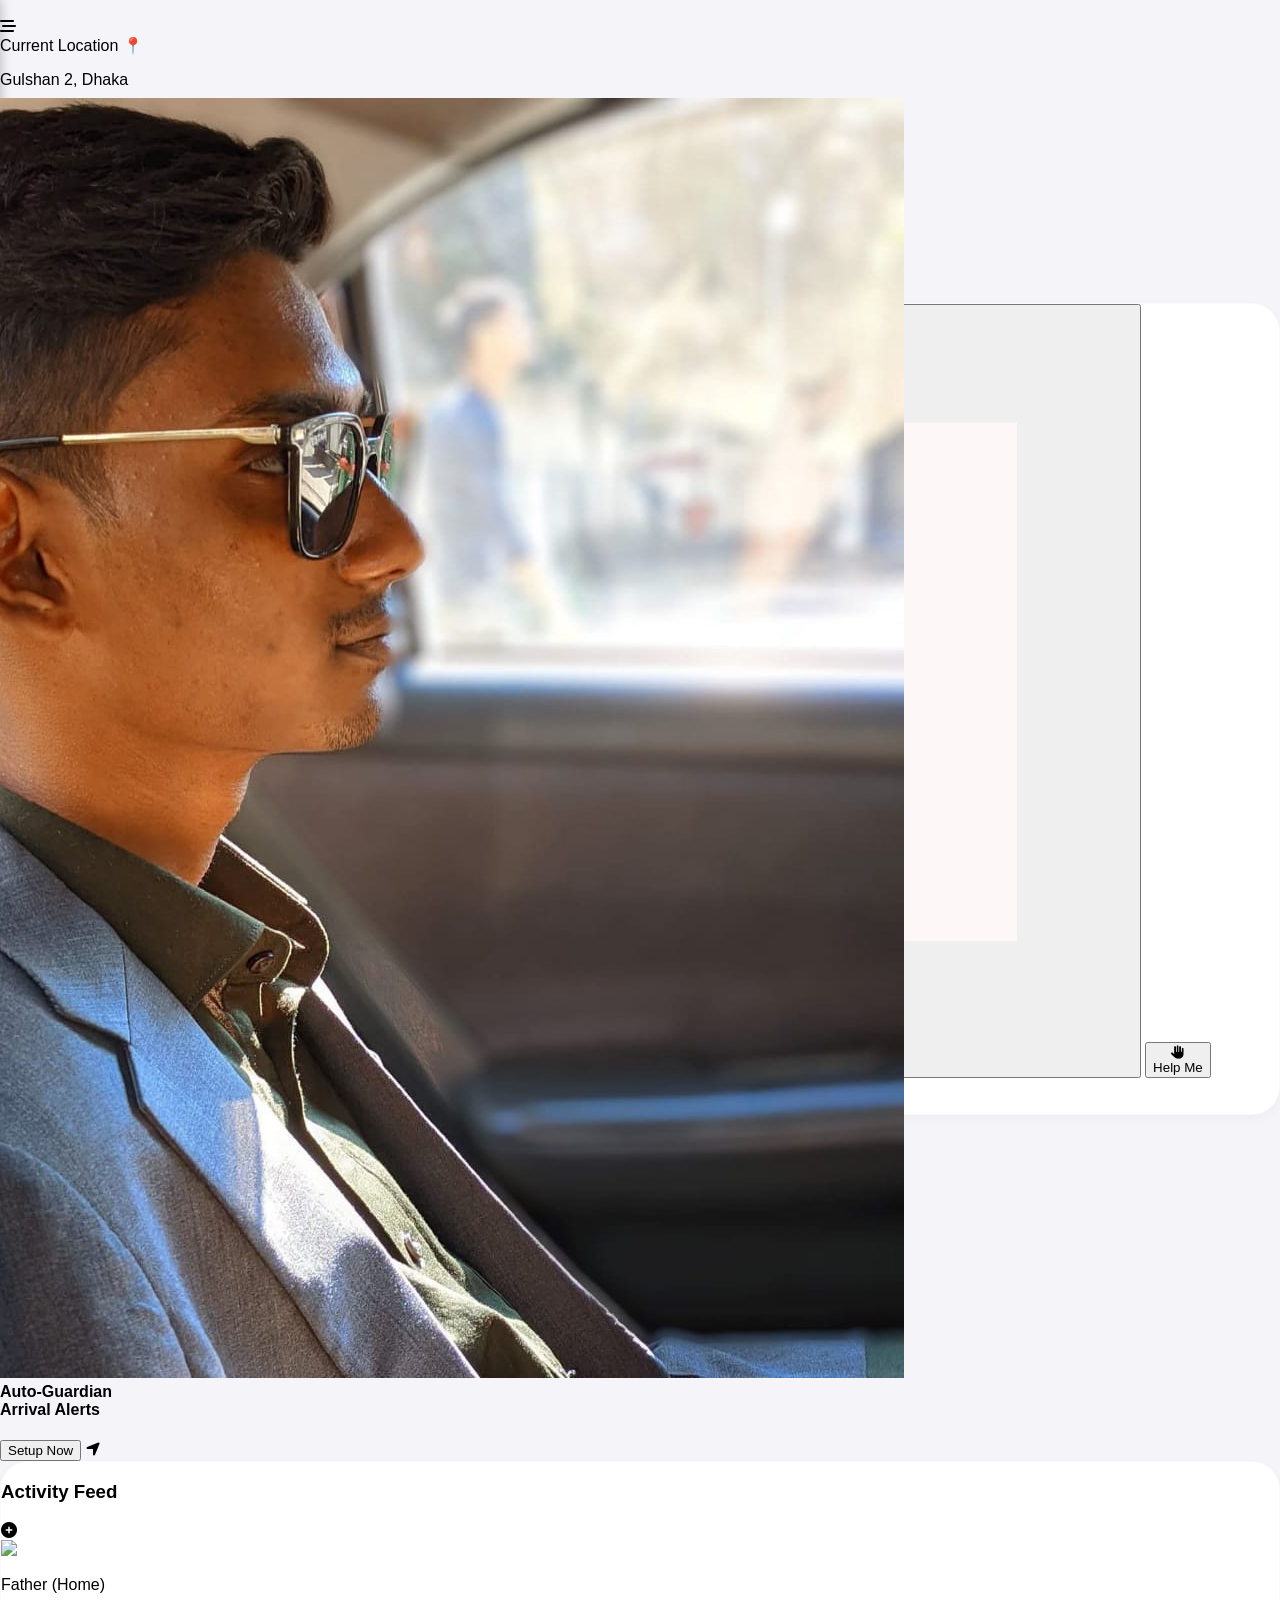
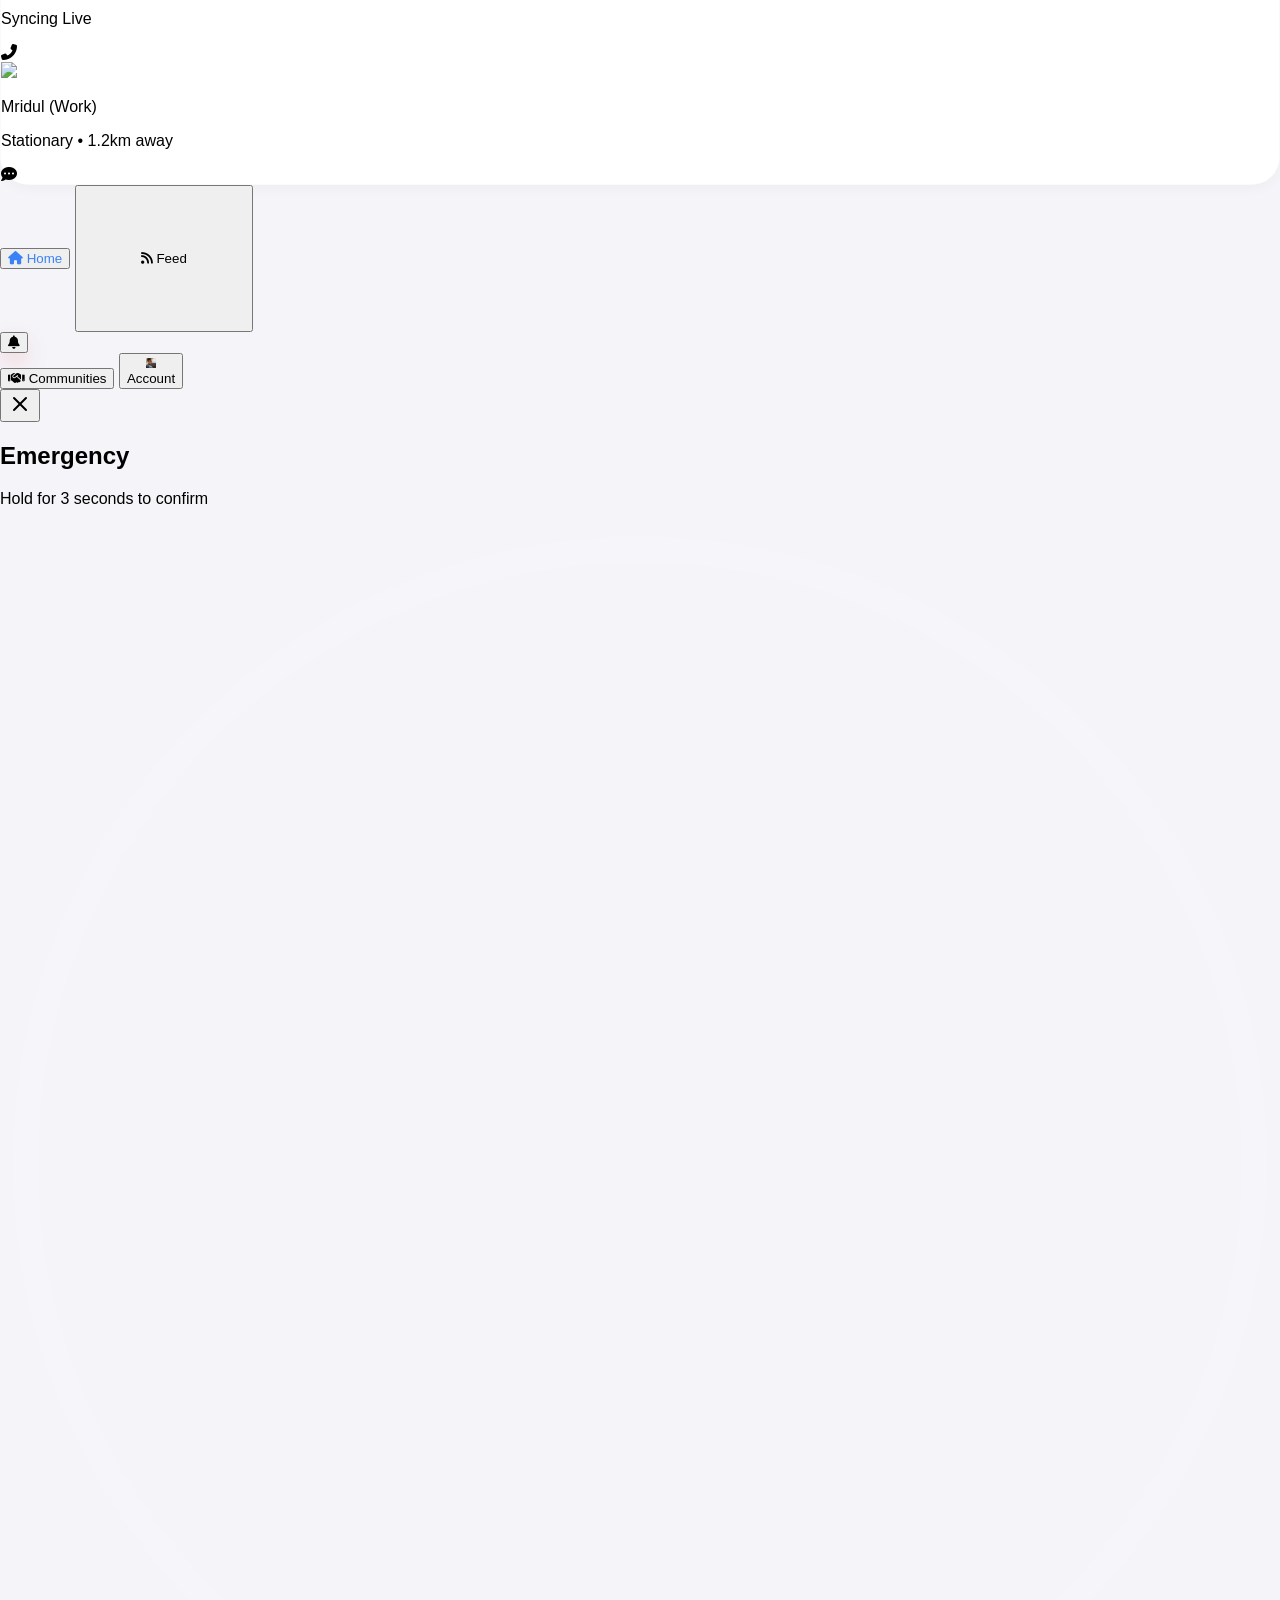
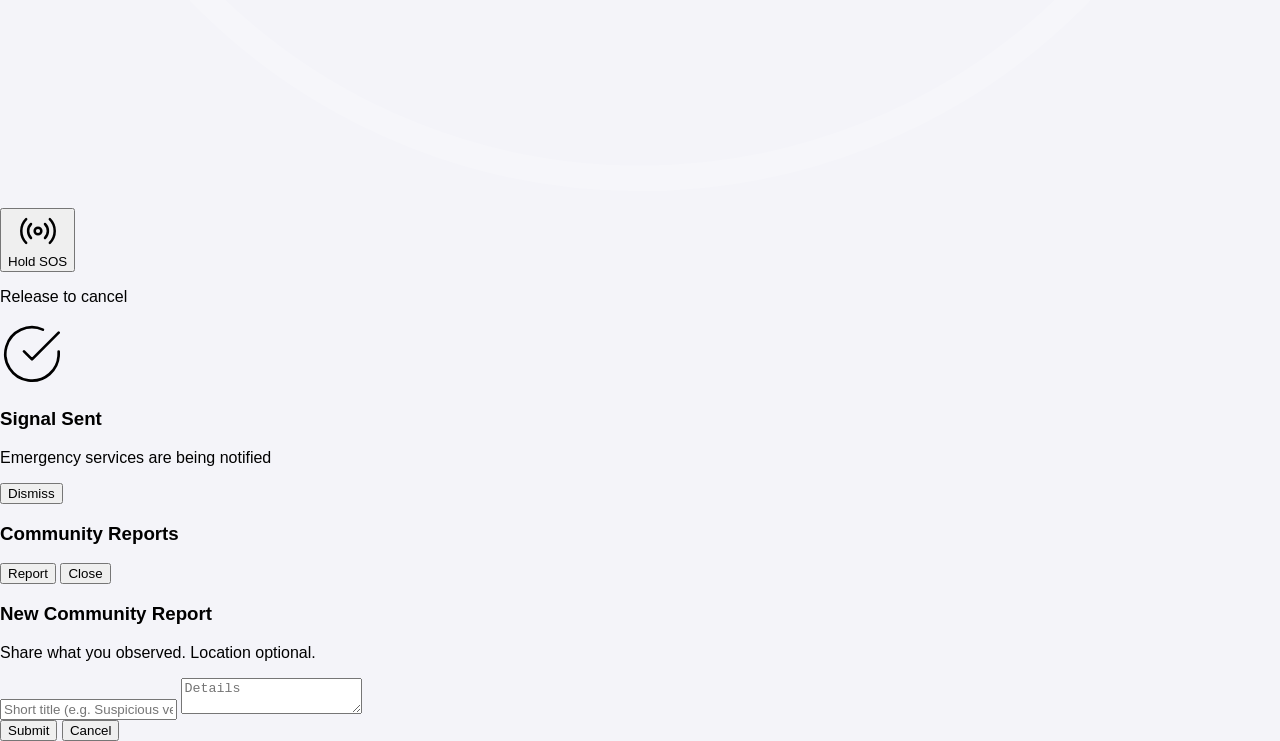
==== commit de6a62d9: "up" ====
--- a/index.html
+++ b/index.html
@@ -449,7 +449,7 @@
 
                   <div class="bg-zinc-50 dark:bg-zinc-900/50 px-6 py-2 rounded-full border border-zinc-100 dark:border-zinc-800">
   <a href="https://www.winkytech.com" class="flex items-center gap-2">
-    <span class="font-bold text-[8px] text-zinc-400 tracking-[0.2em] uppercase">
+    <span class="font-bold text-[px] text-zinc-400 tracking-[0.2em] uppercase text-[8px]">
       Developed By
     </span>
     <img
@@ -825,7 +825,7 @@
                                 </button>
                                 <button onclick="switchView('blood-bank')" class="flex flex-col items-center gap-2 tap-active">
                                     <div class="w-14 h-14 bg-amber-50 dark:bg-amber-500/10 rounded-2xl flex items-center justify-center text-amber-600 border border-amber-100 dark:border-amber-500/20">
-                                        <i class="fas fa-droplet color-red text-2xl"></i>
+                                       <img src="img/icon/blood.png">
                                     </div>
                                     <span class="text-[11px] font-bold text-zinc-600 dark:text-zinc-300">Blood Bank</span>
                                 </button>
@@ -1595,13 +1595,17 @@
     <!-- FB Style Header -->
     <div class="bg-white dark:bg-zinc-900 px-4 py-2 border-b border-zinc-200 dark:border-zinc-800 sticky top-0 z-20">
         <div class="flex items-center justify-between">
-            <h2 class="text-2xl font-bold tracking-tight text-blue-600 dark:text-white">Safety Feed</h2>
+            <h2 class="text-2xl font-bold tracking-tight text-red-600 dark:text-white">Safety Feed</h2>
             <div class="flex gap-2">
                 <button class="w-9 h-9 bg-zinc-100 dark:bg-zinc-800 rounded-full flex items-center justify-center">
+                    <i class="fas fa-plus text-[8px]"></i>
+                   
+                </button>
+    <button class="w-9 h-9 bg-zinc-100 dark:bg-zinc-800 rounded-full flex items-center justify-center">
                     <i class="fas fa-search text-sm"></i>
                 </button>
-                <button class="w-9 h-9 bg-zinc-100 dark:bg-zinc-800 rounded-full flex items-center justify-center">
-                    <i class="fas fa-bell text-sm"></i>
+                    <button class="w-9 h-9 bg-zinc-100 dark:bg-zinc-800 rounded-full flex items-center justify-center">
+                    <i class="fas fa-search text-sm"></i>
                 </button>
             </div>
         </div>
@@ -1611,10 +1615,10 @@
     <div class="bg-white dark:bg-zinc-900 p-3 mb-2 shadow-sm">
         <div class="flex items-center gap-2 mb-3">
             <div class="w-10 h-10 rounded-full bg-zinc-200 dark:bg-zinc-800 flex items-center justify-center overflow-hidden">
-                <i class="fas fa-user text-zinc-400"></i>
+                <i class="fas fa-plus text-zinc-400"></i>
             </div>
             <button class="flex-1 bg-zinc-100 dark:bg-zinc-800 hover:bg-zinc-200 dark:hover:bg-zinc-700 text-left px-4 py-2 rounded-full text-zinc-500 text-[15px] transition-colors">
-                What's the safety status in your area?
+               Create a Safety Post...
             </button>
         </div>
         <div class="flex items-center border-t border-zinc-100 dark:border-zinc-800 pt-2">
@@ -1634,40 +1638,6 @@
     </div>
 
     <!-- Live "Stories" / Status Tray -->
-    <div class="bg-white dark:bg-zinc-900 py-3 mb-2 shadow-sm overflow-hidden">
-        <div class="flex gap-2 px-3 overflow-x-auto no-scrollbar">
-            <!-- Add Story -->
-            <div class="relative min-w-[100px] h-40 rounded-xl bg-zinc-100 dark:bg-zinc-800 overflow-hidden border border-zinc-200 dark:border-zinc-700">
-                <div class="h-2/3 bg-zinc-300 dark:bg-zinc-700 flex items-center justify-center">
-                    <i class="fas fa-user text-3xl text-zinc-400"></i>
-                </div>
-                <div class="absolute bottom-0 inset-x-0 h-1/3 bg-white dark:bg-zinc-900 flex flex-col items-center justify-center pt-2">
-                    <div class="absolute -top-4 w-8 h-8 bg-blue-600 rounded-full border-4 border-white dark:border-zinc-900 flex items-center justify-center text-white text-xs">
-                        <i class="fas fa-plus"></i>
-                    </div>
-                    <span class="text-[11px] font-bold mt-1">Create Alert</span>
-                </div>
-            </div>
-            
-            <!-- Active Story 1 -->
-            <div class="relative min-w-[100px] h-40 rounded-xl bg-red-500 overflow-hidden shadow-sm">
-                <div class="absolute top-2 left-2 w-8 h-8 rounded-full border-2 border-blue-500 bg-white flex items-center justify-center z-10">
-                    <i class="fas fa-bolt text-red-500 text-xs"></i>
-                </div>
-                <div class="absolute inset-0 bg-gradient-to-b from-black/20 to-black/60"></div>
-                <span class="absolute bottom-2 left-2 text-white text-[11px] font-bold leading-tight">Sector 4 Outage</span>
-            </div>
-
-            <!-- Active Story 2 -->
-            <div class="relative min-w-[100px] h-40 rounded-xl bg-zinc-400 overflow-hidden shadow-sm">
-                <div class="absolute top-2 left-2 w-8 h-8 rounded-full border-2 border-blue-500 bg-white flex items-center justify-center z-10">
-                    <i class="fas fa-water text-blue-500 text-xs"></i>
-                </div>
-                <div class="absolute inset-0 bg-gradient-to-b from-black/20 to-black/60"></div>
-                <span class="absolute bottom-2 left-2 text-white text-[11px] font-bold leading-tight">Flood Watch</span>
-            </div>
-        </div>
-    </div>
 
     <!-- Feed List -->
     <div class="space-y-2 pb-20">
@@ -1911,71 +1881,125 @@
 </section>
 
 <!-- VIEW: NOTIFICATIONS -->
-<section id="view-notifications" class="view py-4">
-    <div class="flex items-center justify-between mb-8">
+<!-- 
+  PROFESSIONAL ALERT HUB SECTION 
+  Theme: International Security / Rapid Response
+  Framework: Tailwind CSS + FontAwesome
+-->
+
+<section id="view-notifications" class="view py-6 px-4 max-w-md mx-auto bg-zinc-50 dark:bg-black min-h-screen">
+    <!-- HEADER: Global Watchtower Context -->
+    <div class="flex items-end justify-between mb-8">
         <div>
-            <h2 class="text-2xl font-black italic uppercase leading-none mb-1">Alert Hub</h2>
-            <p class="text-[10px] font-bold text-zinc-400 uppercase tracking-widest">Global Watchtower Feed</p>
-        </div>
-        <div class="flex gap-2">
-            <button class="w-10 h-10 bg-zinc-200 dark:bg-zinc-900 rounded-2xl flex items-center justify-center tap-active relative">
-                <i class="fas fa-bell text-zinc-500 text-sm"></i>
-                <div class="absolute top-2 right-2 w-2 h-2 bg-red-500 rounded-full border-2 border-white dark:border-zinc-900"></div>
-            </button>
-        </div>
-    </div>
-
-    <div class="space-y-4">
-        <!-- CRITICAL NOTIFICATION (Enhanced) -->
-        <div class="p-6 bg-red-600 text-white rounded-[40px] shadow-2xl shadow-red-500/40 tap-active relative overflow-hidden group">
-            <div class="relative z-10">
-                <div class="flex items-center justify-between mb-4">
-                    <div class="px-3 py-1 bg-white/20 rounded-full backdrop-blur-md">
-                        <span class="text-[9px] font-black uppercase tracking-widest italic">SOS Triggered</span>
-                    </div>
-                    <span class="text-[10px] font-bold text-white/60 italic uppercase">2.4m ago</span>
-                </div>
-                <div class="flex gap-4 mb-6">
-                    <div class="w-16 h-16 bg-white rounded-3xl flex items-center justify-center text-red-600 shadow-xl">
-                        <i class="fas fa-shield-alt text-2xl"></i>
-                    </div>
-                    <div class="flex-1">
-                        <p class="text-lg font-black leading-tight mb-1 italic">Someone is in danger! <br> <span class="text-xs">Type- Road Accident</span>
-
-                        <br> <span class="text-xs">Victim- Age: 28, Male , Alone, in car</span>
-                      
-                        </p>
-                        <p class="text-xs font-bold text-red-100">Marcus V. requested immediate verification at "Main Campus" <br> <span>
-                          <i class="fas fa-map-marker-alt text-xs mr-1"></i>  Near 1.2km
-                        </span>.</p>
-
-                    <a onclick="switchView('profile')" href="#"><button  class="bg-red-800/40  w-40 h-12 text-white border border-white/20 py-3 rounded-2xl text-[10px] font-black uppercase tracking-tighter transition-transform active:scale-95"> <i class="fas fa-eye"></i> Details </button></a>       
-                    </div>
-                </div>
-                <div class="grid grid-cols-2 gap-3">
-                   
-                    <button  onclick="showToast('accepted')" class="bg-white text-red-600 py-3 rounded-2xl text-[10px] font-black uppercase tracking-tighter shadow-lg transition-transform active:scale-95">Accept</button>
-                    <button onclick="showToast('dismissed')" class="bg-red-800/40 text-white border border-white/20 py-3 rounded-2xl text-[10px] font-black uppercase tracking-tighter transition-transform active:scale-95">Dismiss</button>
-              
-                </div>
-            </div>
-            <!-- Decorative background -->
-            <div class="absolute -right-10 -bottom-10 w-48 h-48 bg-white/10 rounded-full blur-3xl group-hover:bg-white/20 transition-colors"></div>
-        </div>
-
-        <!-- ROUTINE NOTIFICATION -->
-        <div class="p-5 bg-white dark:bg-zinc-900 rounded-[32px] border border-zinc-100 dark:border-zinc-800 tap-active hover:border-emerald-500/30 transition-colors">
-            <div class="flex gap-4">
-                <div class="w-12 h-12 bg-emerald-50 dark:bg-emerald-950/30 rounded-2xl flex-shrink-0 flex items-center justify-center text-emerald-500">
-                    <i class="fas fa-route text-lg"></i>
-                </div>
-                <div class="flex-1">
-                    <div class="flex items-center justify-between mb-1">
-                        <span class="text-[10px] font-black text-emerald-500 uppercase tracking-tighter italic">Geo-Fence Exit</span>
-                        <span class="text-[10px] font-bold text-zinc-400">12m ago</span>
-                    </div>
-                    <p class="text-sm font-black text-zinc-900 dark:text-white leading-tight">Sarah left "Safe Zone: Office".</p>
-                </div>
+            <div class="flex items-center gap-2 mb-1">
+                <span class="w-1.5 h-1.5 rounded-full bg-emerald-500 animate-pulse"></span>
+                <p class="text-[10px] font-black text-zinc-400 uppercase tracking-[0.2em]">Live Feed • Global</p>
+            </div>
+            <h2 class="text-3xl font-black text-zinc-900 dark:text-white tracking-tighter leading-none italic uppercase">Alert Hub</h2>
+        </div>
+        <button class="w-11 h-11 bg-white dark:bg-zinc-900 rounded-2xl flex items-center justify-center shadow-sm border border-zinc-200 dark:border-zinc-800 tap-active">
+            <i class="fa-solid fa-bell-concierge text-zinc-500 text-sm"></i>
+        </button>
+    </div>
+
+    <!-- PRIORITY TRACK: EMERGENCY -->
+    <div class="mb-10">
+        <div class="flex items-center gap-3 mb-4">
+            <span class="text-[9px] font-black uppercase tracking-widest text-red-600 dark:text-red-500">Critical Response Required</span>
+            <div class="h-[1px] flex-1 bg-red-100 dark:bg-red-900/30"></div>
+        </div>
+
+        <!-- CRITICAL CARD: High-Performance UI -->
+        <div class="relative group">
+            <!-- Pulsing outer glow for urgency -->
+            <div class="absolute inset-0 bg-red-600 rounded-[32px] blur-xl opacity-20 animate-pulse"></div>
+            
+            <div class="relative bg-zinc-900 dark:bg-white rounded-[32px] overflow-hidden shadow-2xl border border-white/10 dark:border-zinc-200">
+                <!-- Status Bar -->
+                <div class="bg-red-600 px-6 py-2.5 flex justify-between items-center">
+                    <div class="flex items-center gap-2">
+                        <i class="fa-solid fa-circle-exclamation text-[10px] text-white animate-bounce"></i>
+                        <span class="text-[9px] font-black text-white uppercase tracking-widest">Signal: SOS_ALPHA_9</span>
+                    </div>
+                    <span class="text-[9px] font-bold text-red-100 uppercase">2.4m Ago</span>
+                </div>
+                
+                <div class="p-6">
+                    <div class="flex gap-4 mb-5">
+                        <!-- Incident Icon -->
+                        <div class="w-16 h-16 bg-red-600 rounded-2xl flex-shrink-0 flex items-center justify-center text-white shadow-lg shadow-red-600/30">
+                            <i class="fa-solid fa-car-burst text-2xl"></i>
+                        </div>
+                        <div class="flex-1">
+                            <h3 class="text-lg font-black text-white dark:text-zinc-900 leading-tight italic uppercase">Road Accident</h3>
+                            <div class="flex flex-wrap gap-1.5 mt-2">
+                                <span class="px-2 py-0.5 bg-white/10 dark:bg-zinc-100 rounded text-[8px] font-bold text-zinc-400 uppercase">Age: 28</span>
+                                <span class="px-2 py-0.5 bg-white/10 dark:bg-zinc-100 rounded text-[8px] font-bold text-zinc-400 uppercase">Male</span>
+                                <span class="px-2 py-0.5 bg-white/10 dark:bg-zinc-100 rounded text-[8px] font-bold text-zinc-400 uppercase">Isolated</span>
+                            </div>
+                        </div>
+                    </div>
+
+                    <!-- Dispatch Intel -->
+                    <div class="bg-white/5 dark:bg-zinc-50 rounded-2xl p-4 mb-6 border border-white/5 dark:border-zinc-100">
+                        <div class="flex items-start gap-3">
+                            <div class="w-8 h-8 rounded-full bg-red-600/20 flex items-center justify-center flex-shrink-0">
+                                <i class="fa-solid fa-location-crosshairs text-red-500 text-xs"></i>
+                            </div>
+                            <div class="flex-1">
+                                <p class="text-[12px] font-bold text-white dark:text-zinc-800">Main Campus Corridor</p>
+                                <p class="text-[10px] font-medium text-zinc-500 italic">Marcus V. requested verification • 1.2km away</p>
+                            </div>
+                        </div>
+                    </div>
+
+                    <!-- Action Grid -->
+                    <div class="grid grid-cols-2 gap-3">
+                        <button onclick="showToast('Accepted')" class="bg-white dark:bg-zinc-900 text-zinc-900 dark:text-white py-4 rounded-2xl text-[10px] font-black uppercase tracking-widest shadow-xl transition-transform active:scale-95">
+                            Accept Case
+                        </button>
+                        <button onclick="switchView('details')" class="bg-white/10 dark:bg-zinc-100 text-white dark:text-zinc-500 py-4 rounded-2xl text-[10px] font-black uppercase tracking-widest transition-transform active:scale-95 border border-white/10 dark:border-zinc-200">
+                            View Intel
+                        </button>
+                    </div>
+                </div>
+            </div>
+        </div>
+    </div>
+
+    <!-- SECONDARY TRACK: LOGS -->
+    <div class="space-y-3">
+        <div class="flex items-center gap-3 mb-4">
+            <span class="text-[9px] font-black uppercase tracking-widest text-zinc-400">Activity Log</span>
+            <div class="h-[1px] flex-1 bg-zinc-200 dark:bg-zinc-800/50"></div>
+        </div>
+
+        <!-- Routine Item: Geo-Fence -->
+        <div class="p-4 bg-white dark:bg-zinc-900/50 rounded-[24px] border border-zinc-100 dark:border-zinc-800/50 flex items-center gap-4 group hover:border-emerald-500/30 transition-all tap-active">
+            <div class="w-12 h-12 bg-emerald-50 dark:bg-emerald-500/10 rounded-xl flex-shrink-0 flex items-center justify-center text-emerald-500">
+                <i class="fa-solid fa-route"></i>
+            </div>
+            <div class="flex-1">
+                <div class="flex justify-between items-center mb-0.5">
+                    <span class="text-[9px] font-black text-emerald-500 uppercase tracking-tighter italic">Geo-Fence Exit</span>
+                    <span class="text-[10px] font-bold text-zinc-400">12m</span>
+                </div>
+                <p class="text-[13px] font-bold text-zinc-900 dark:text-zinc-100">Sarah left "Safe Zone: Office"</p>
+            </div>
+            <i class="fa-solid fa-chevron-right text-[10px] text-zinc-300 group-hover:translate-x-1 transition-transform"></i>
+        </div>
+
+        <!-- Routine Item: System -->
+        <div class="p-4 bg-white dark:bg-zinc-900/50 rounded-[24px] border border-zinc-100 dark:border-zinc-800/50 flex items-center gap-4 group tap-active">
+            <div class="w-12 h-12 bg-zinc-50 dark:bg-zinc-800 rounded-xl flex-shrink-0 flex items-center justify-center text-zinc-400">
+                <i class="fa-solid fa-shield-halved"></i>
+            </div>
+            <div class="flex-1">
+                <div class="flex justify-between items-center mb-0.5">
+                    <span class="text-[9px] font-black text-zinc-400 uppercase tracking-tighter">System Update</span>
+                    <span class="text-[10px] font-bold text-zinc-400">1h</span>
+                </div>
+                <p class="text-[13px] font-bold text-zinc-900 dark:text-zinc-100">Encryption Keys Regenerated</p>
             </div>
         </div>
     </div>
@@ -2458,7 +2482,7 @@
         closeSOSModal();
     }
 </script>
-        <!-- Notification Panel
+        <!-- Notification Panel--
         <div id="notifPanel" class="fixed top-20 right-5 left-5 bg-white dark:bg-zinc-900 rounded-3xl shadow-2xl border border-zinc-100 dark:border-zinc-800 p-5 hidden z-50">
             <div class="flex justify-between items-center mb-4">
                 <h4 class="text-sm font-black uppercase tracking-widest">Safety Alerts</h4>
@@ -2466,8 +2490,8 @@
             </div>
             <div id="notifList" class="space-y-3 max-h-64 overflow-y-auto no-scrollbar"> -->
                 <!-- Notifications populate here -->
-            <!-- </div>
-        </div> -->
+             </div>
+        </div> 
 
         <!-- Toast Container -->
         <div id="toastRoot" class="fixed bottom-28 left-1/2 -translate-x-1/2 z-[200] w-max max-w-[80%] flex flex-col gap-2"></div>
--- a/css/menu.css
+++ b/css/menu.css
@@ -107,4 +107,18 @@
             :root {
                 --sidebar-width: 80%;
             }
+        }
+
+         .active-nav-item { color: #3b82f6; } /* Example primary color */
+        .nav-btn { transition: all 0.2s ease; }
+        .tap-active:active { transform: scale(0.9); }
+        
+        /* Toast Animation */
+        #exit-toast {
+            transform: translateY(100px);
+            transition: transform 0.3s cubic-bezier(0.18, 0.89, 0.32, 1.28), opacity 0.3s;
+        }
+        #exit-toast.show {
+            transform: translateY(0);
+            opacity: 1;
         }
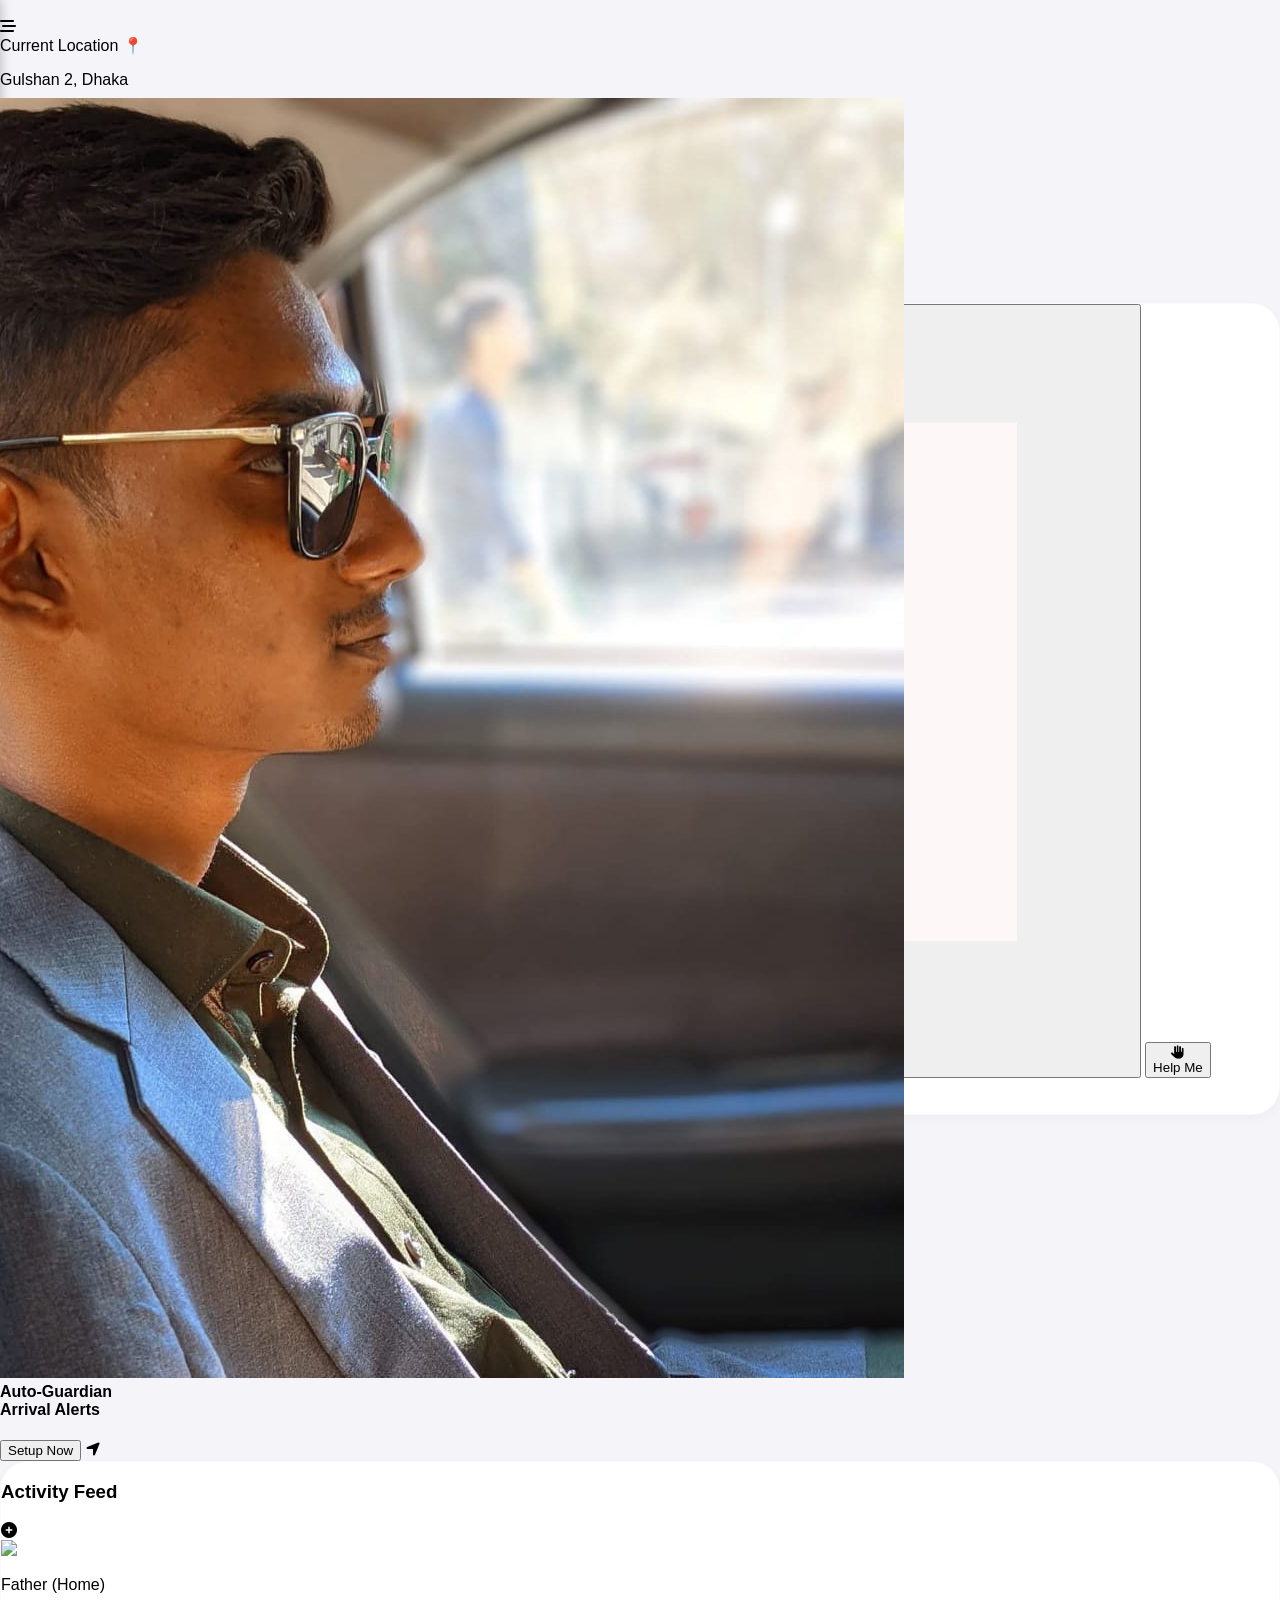
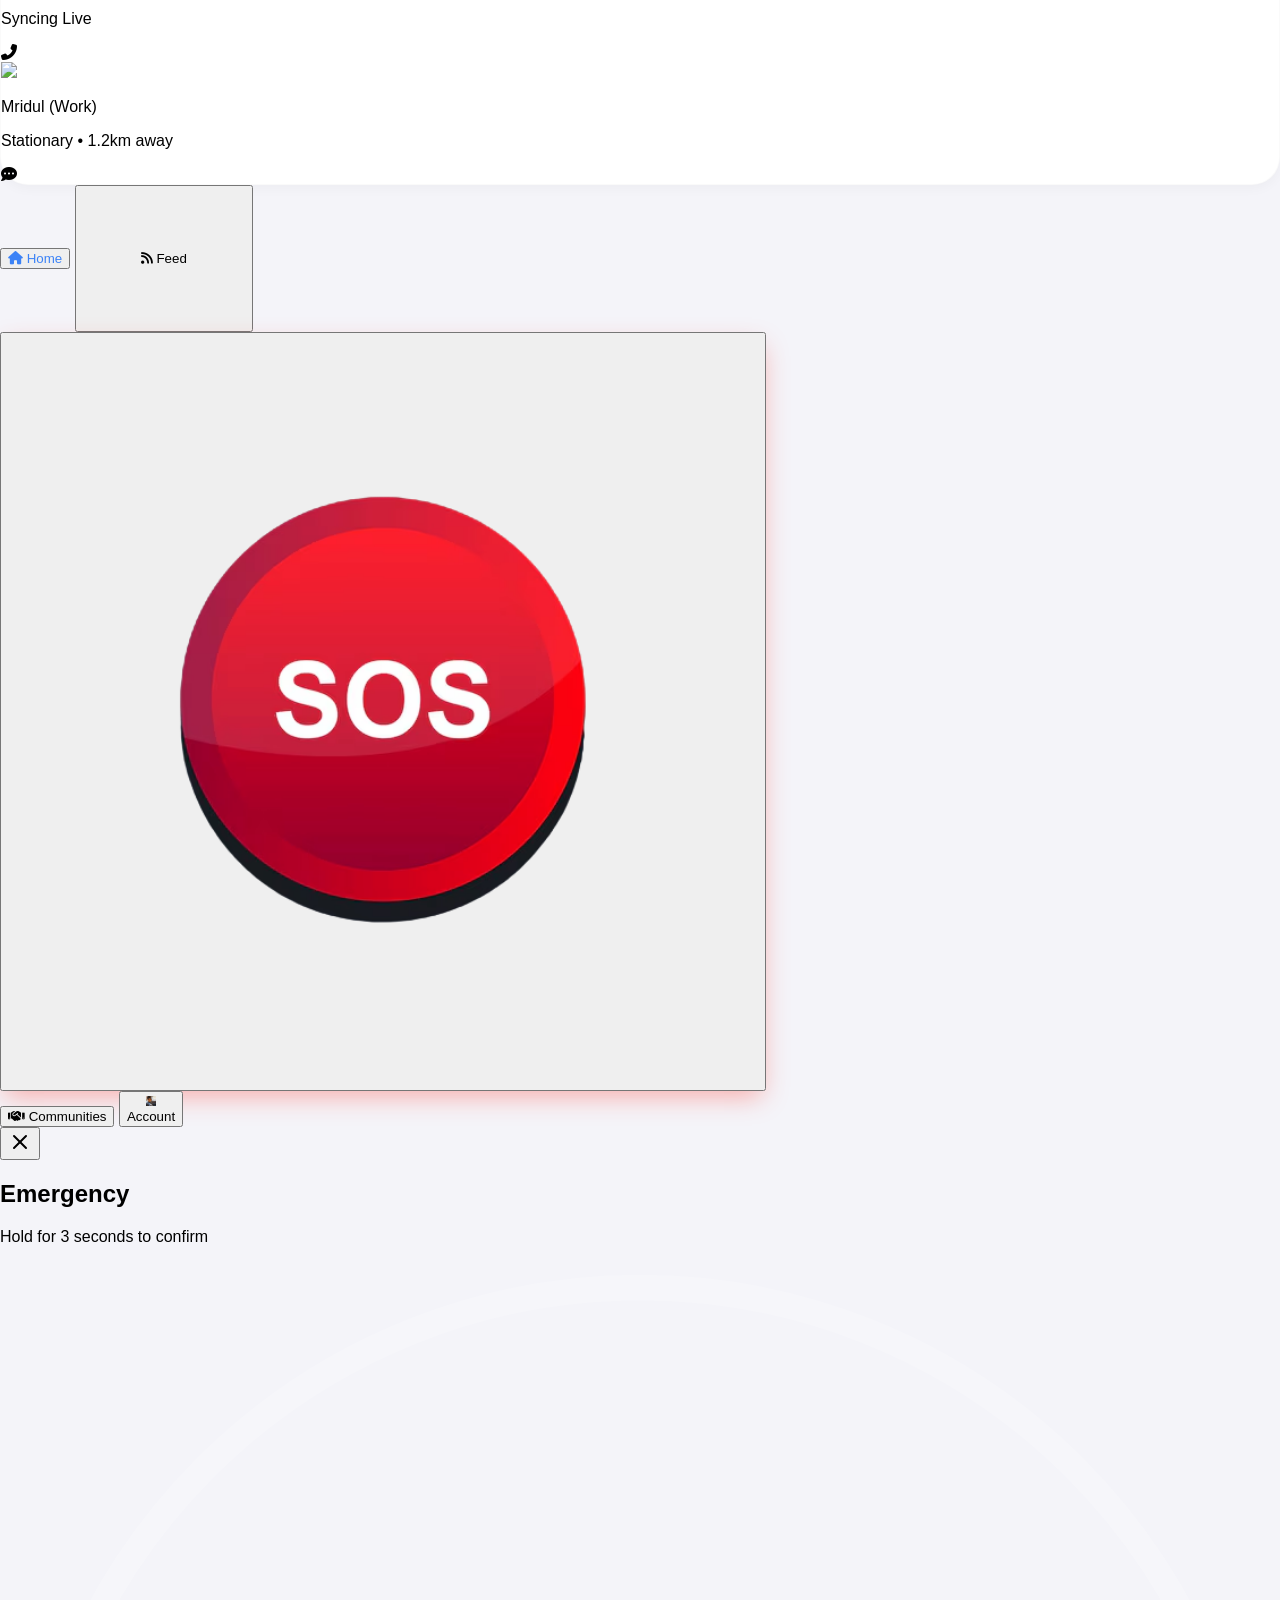
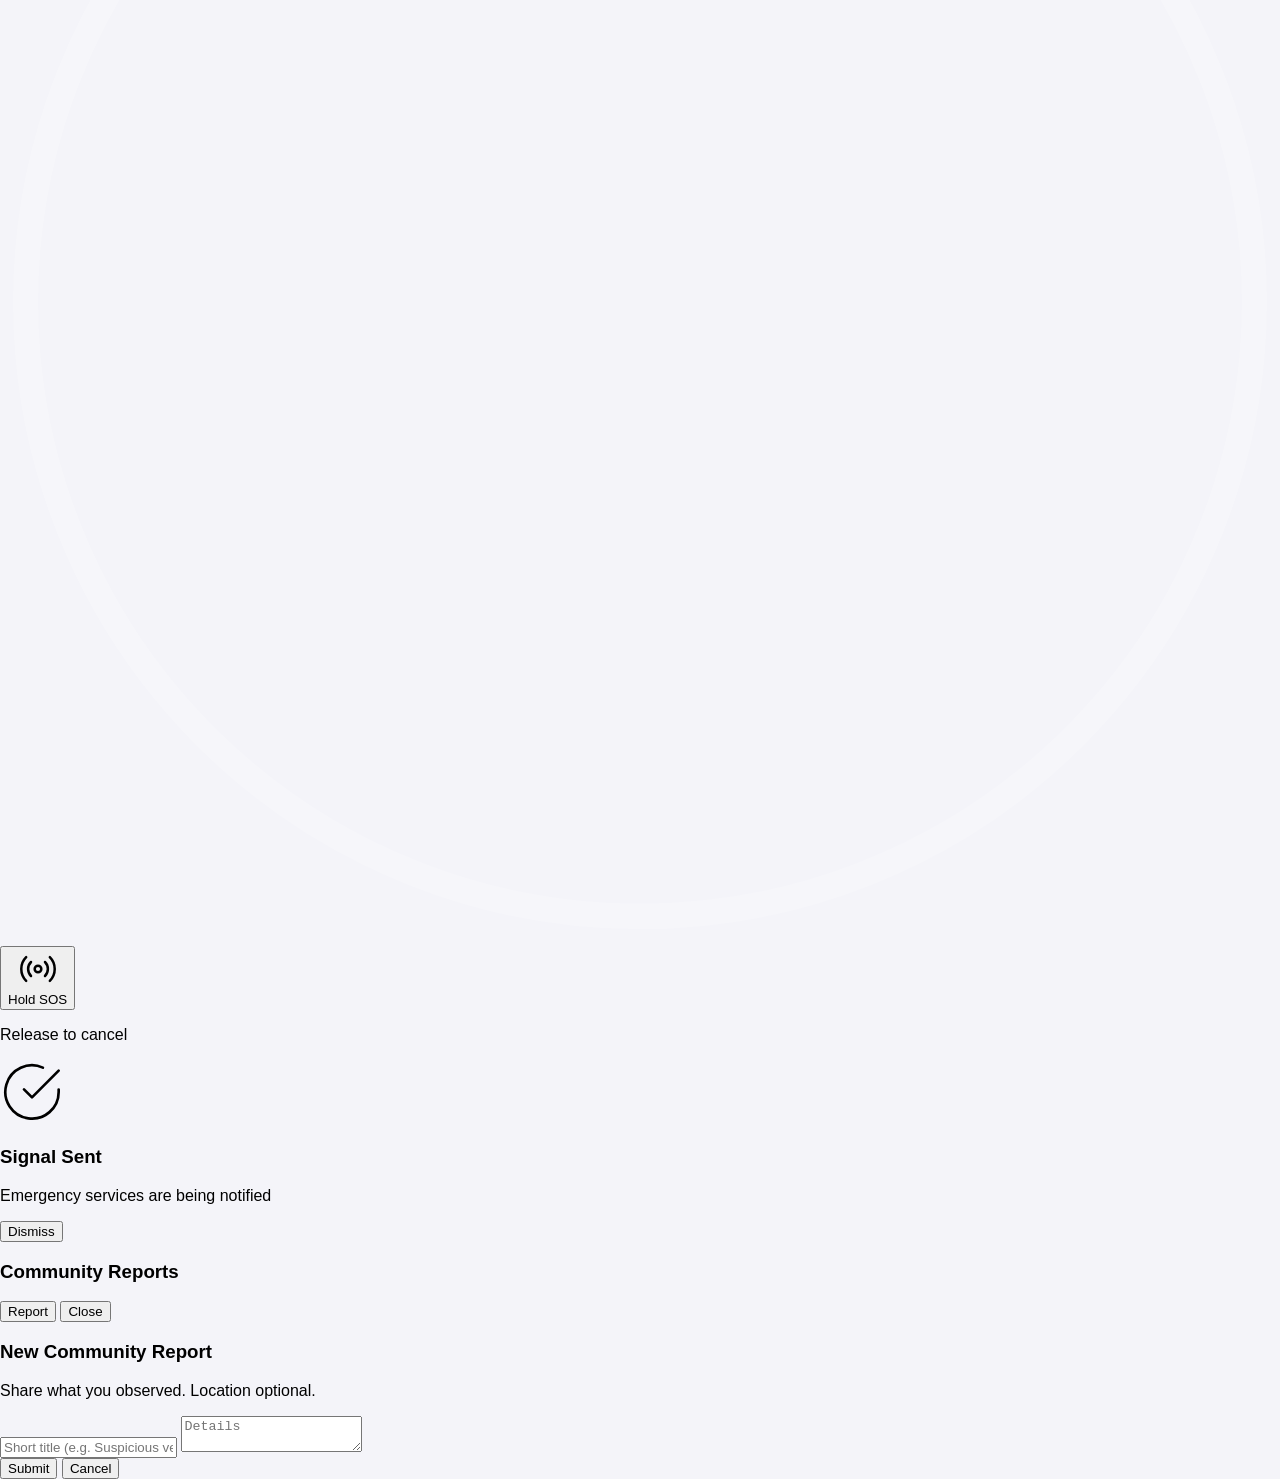
==== commit b5d396c1: "up" ====
--- a/index.html
+++ b/index.html
@@ -2157,8 +2157,8 @@
             
             <!-- Central SOS Button -->
             <div class="relative -top-7">
-                <button onclick="openSOSModal()" class="w-16 h-16 bg-primary rounded-[22px] flex items-center justify-center text-white sos-glow border-[6px] border-[#F2F4F7] dark:border-black tap-active">
-                    <i class="fas fa-bell text-2xl"></i>
+                <button onclick="openSOSModal()" class="w-16 h-16 bg-red-600 rounded-[20px] flex items-center justify-center text-white sos-glow   dark:border-black tap-active">
+                  <img  src="img/icon/sos.png" alt="">
                 </button>
             </div>
 
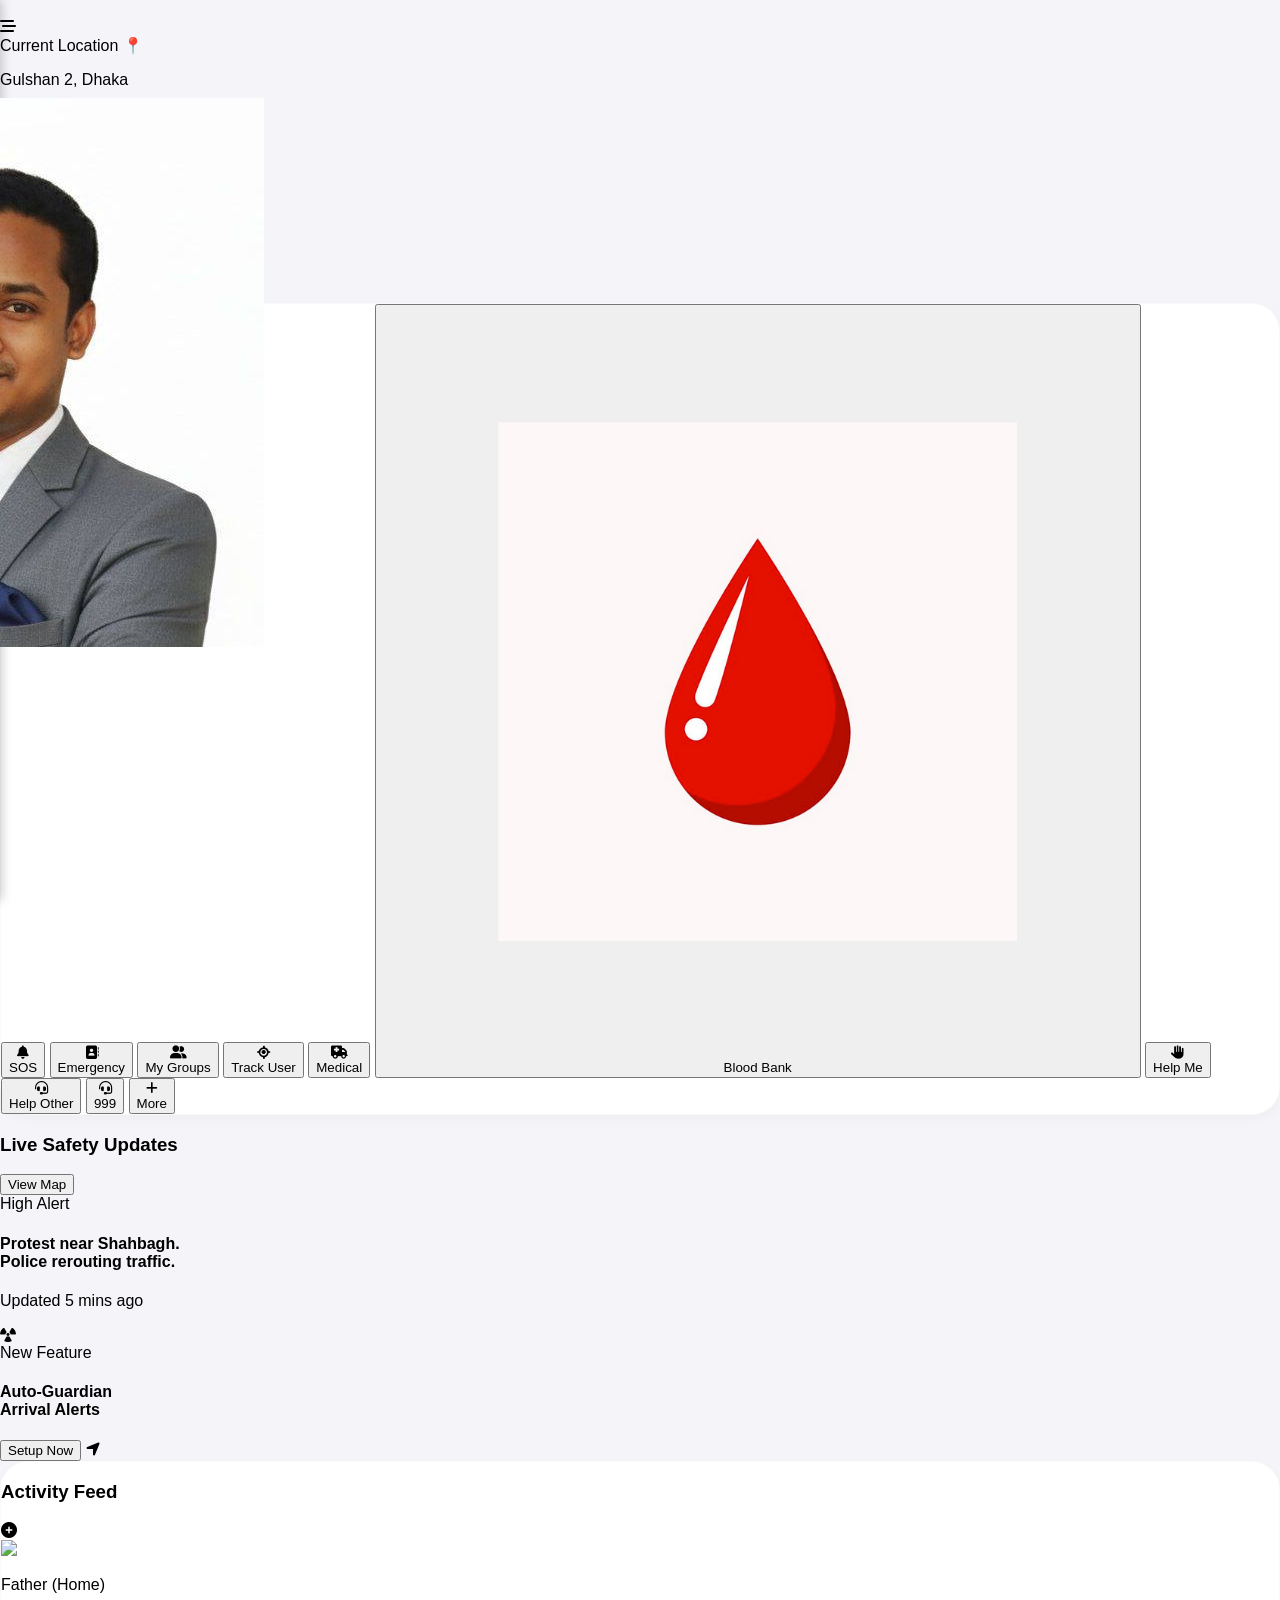
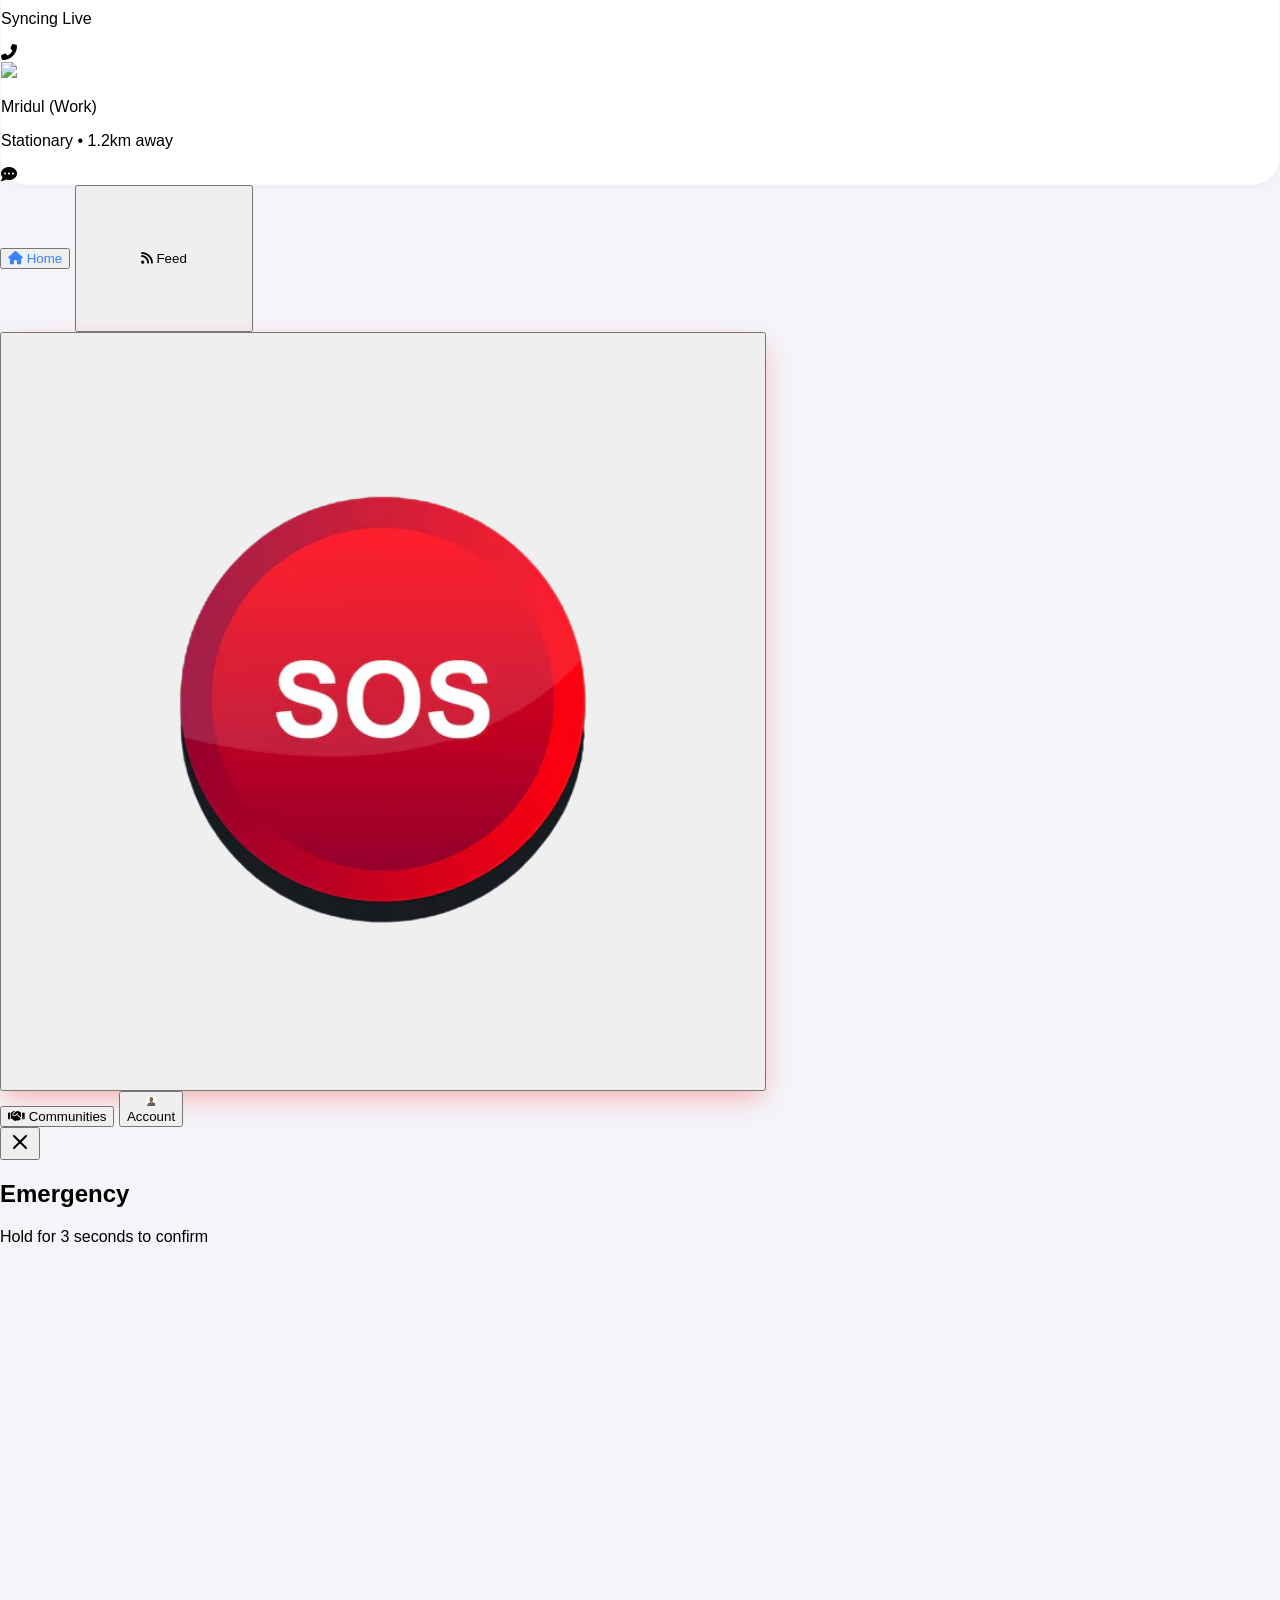
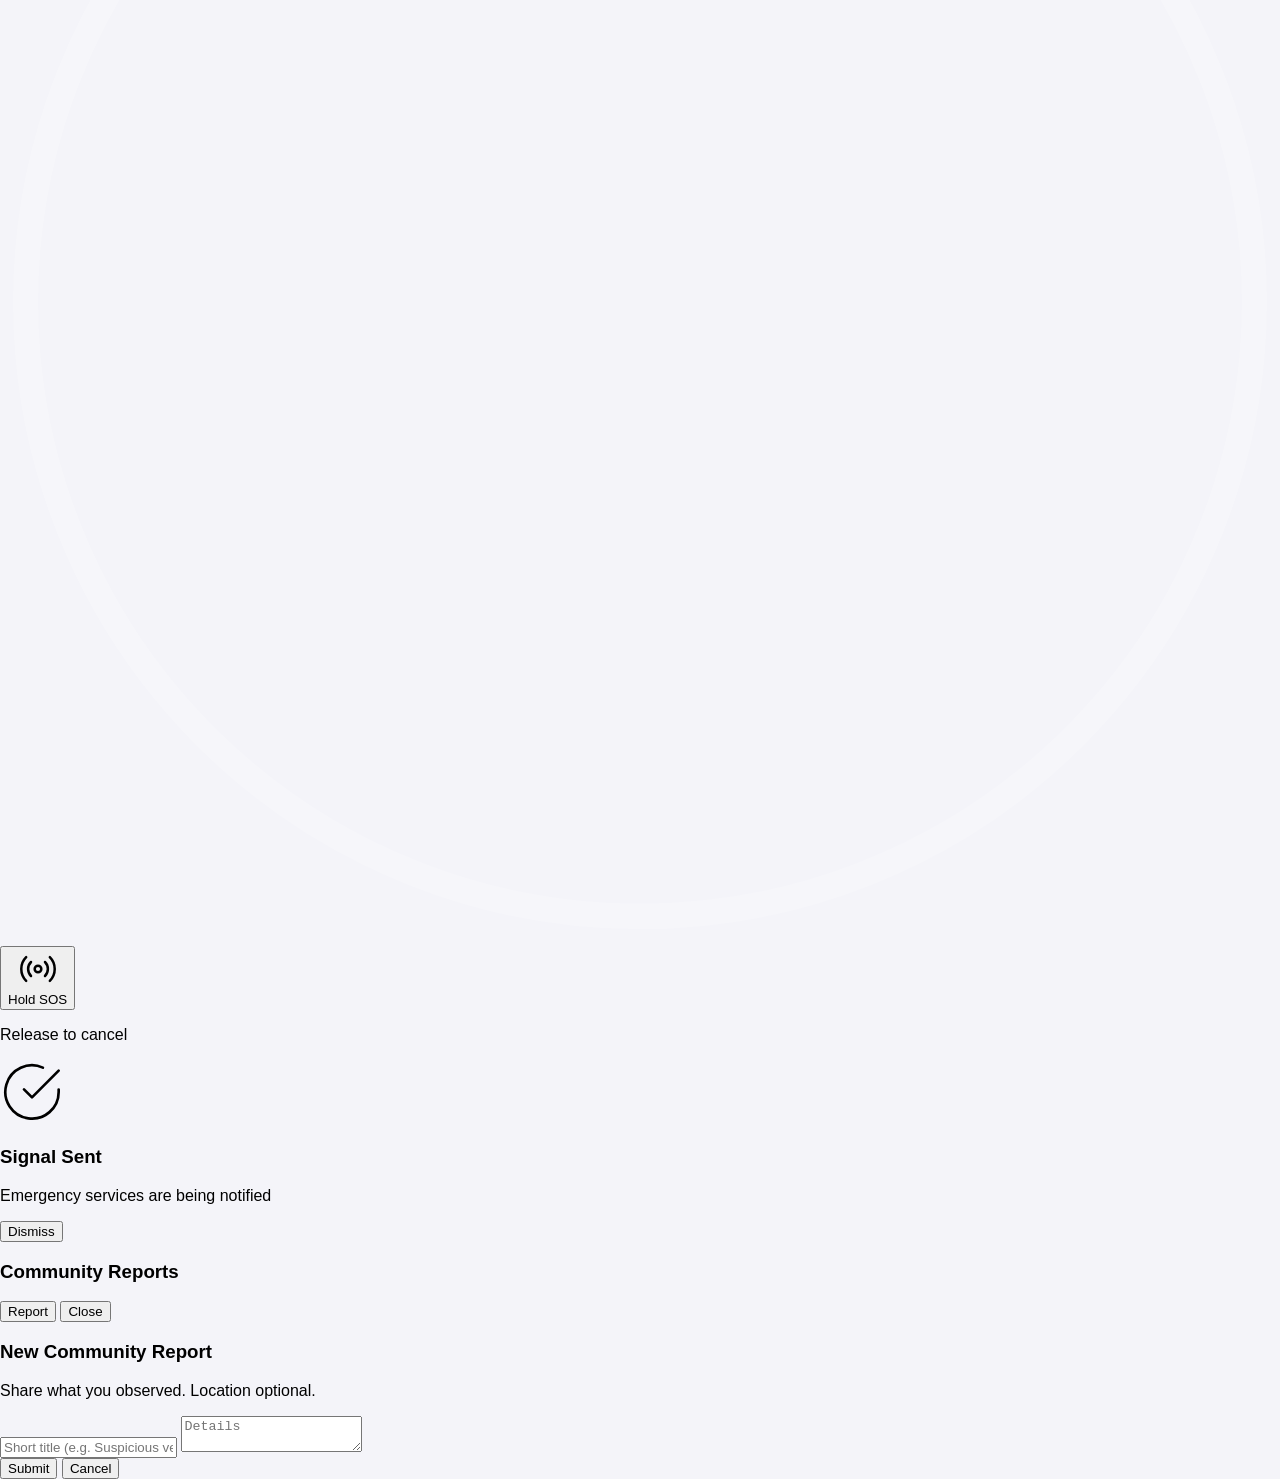
==== commit 787e5345: "up" ====
--- a/index.html
+++ b/index.html
@@ -82,7 +82,7 @@
                 <div class="absolute bottom-0 right-0 w-3 h-3 bg-emerald-500 border-2 border-white dark:border-zinc-950 rounded-full"></div>
             </div>
             <div class="flex-1">
-                <h4 class="text-sm font-black text-zinc-900 dark:text-white leading-none">NAHID</h4>
+                <h4 class="text-sm font-black text-zinc-900 dark:text-white leading-none">MAHFIZ</h4>
                 <p class="text-[10px] text-zinc-400 font-bold uppercase mt-1 tracking-wider">Verified Responder</p>
             </div>
         </div>
@@ -269,7 +269,7 @@
                 </button>
             </div>
             
-            <h2 class="text-2xl font-black tracking-tight mb-1 " align="center">Nahid</h2>
+            <h2 class="text-2xl font-black tracking-tight mb-1 " align="center">Mahfiz</h2>
             <div class="flex items-center justify-center gap-2 mb-8">
                 <div class="flex items-center gap-1.5 bg-zinc-100 dark:bg-zinc-900 px-3 py-1.5 rounded-full">
                     <i class="fas fa-crown text-[10px] text-yellow-500"></i>
@@ -399,7 +399,7 @@
                 <div class="relative z-10 flex items-center justify-between text-white">
                     <div class="text-left">
                         <p class="text-[10px] font-black uppercase tracking-widest opacity-80 mb-1">Protection Upgrade</p>
-                        <p class="text-xl font-black">SelfProtect Premium</p>
+                        <p class="text-xl font-black">Premium</p>
                         <p class="text-[10px] font-bold opacity-70 mt-1">Unlock 24/7 Dedicated Monitoring</p>
                     </div>
                     <div class="w-12 h-12 bg-white/20 rounded-2xl flex items-center justify-center backdrop-blur-md">
